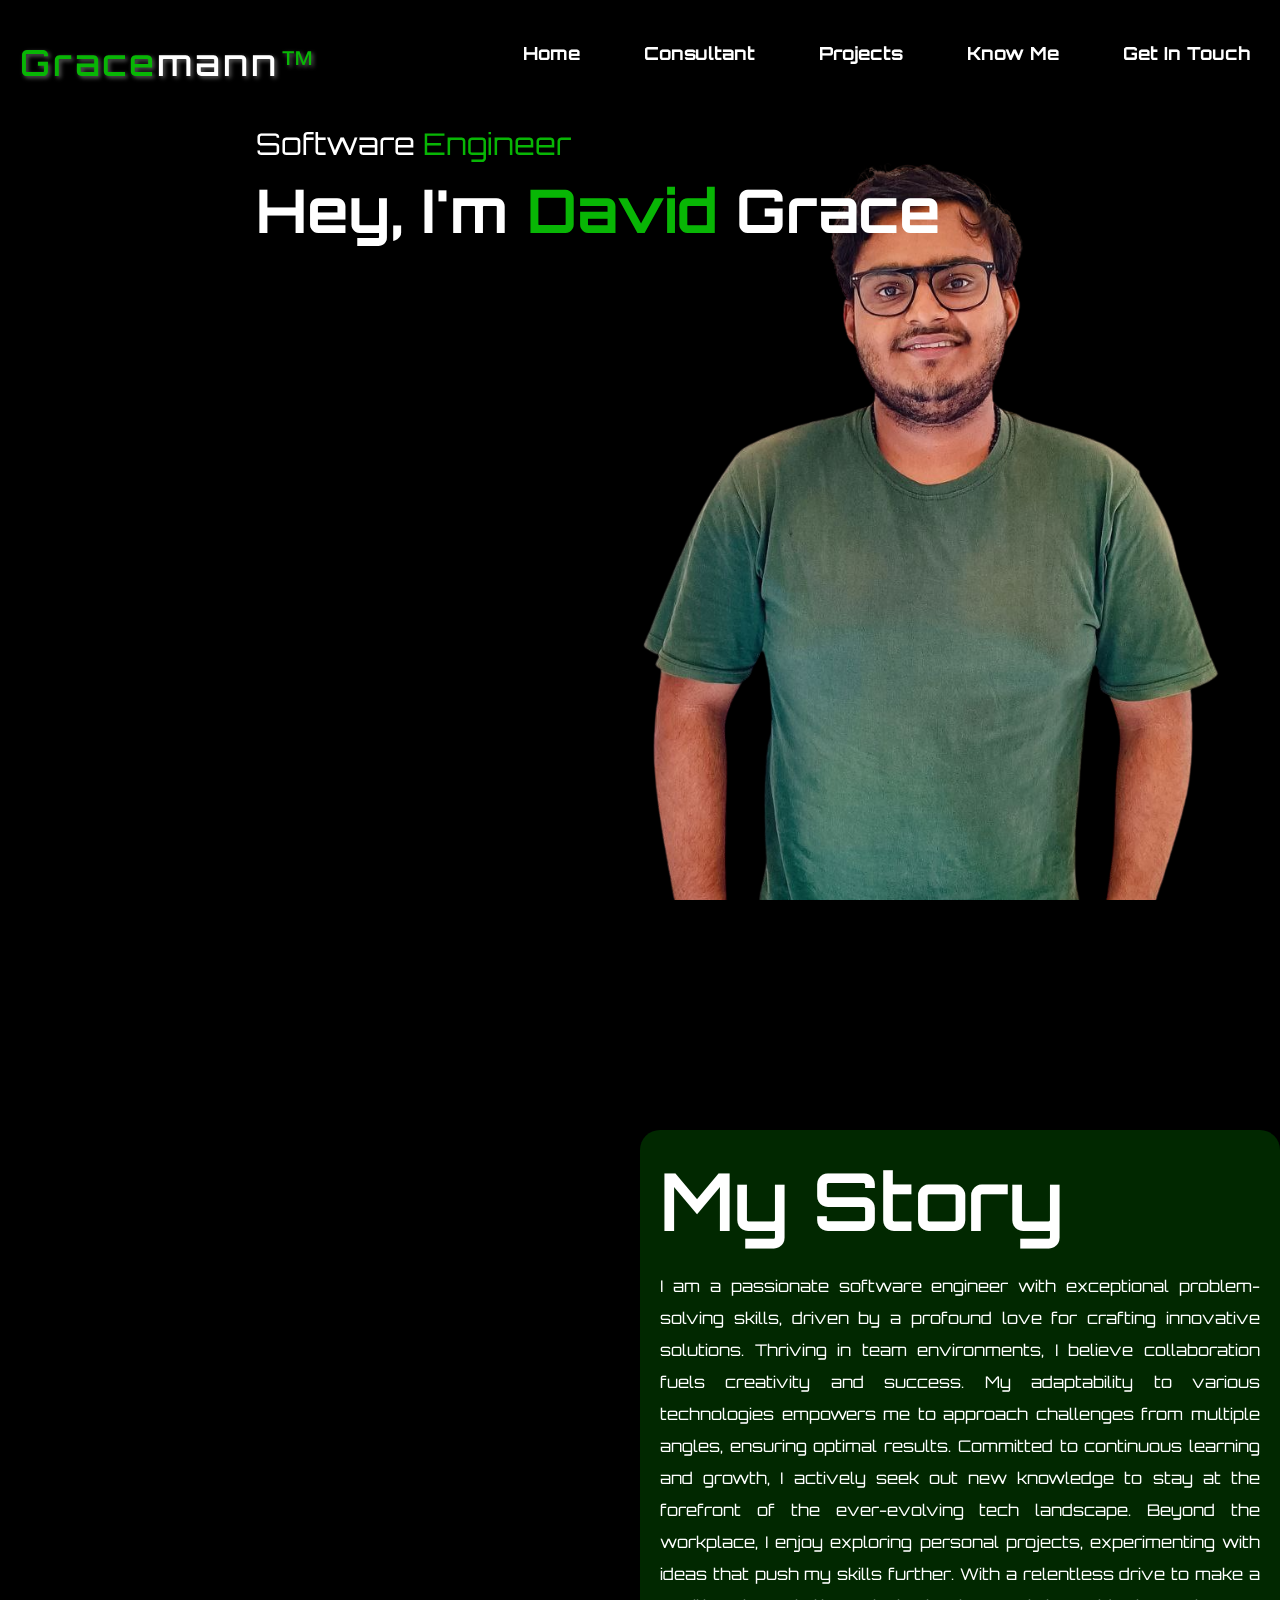
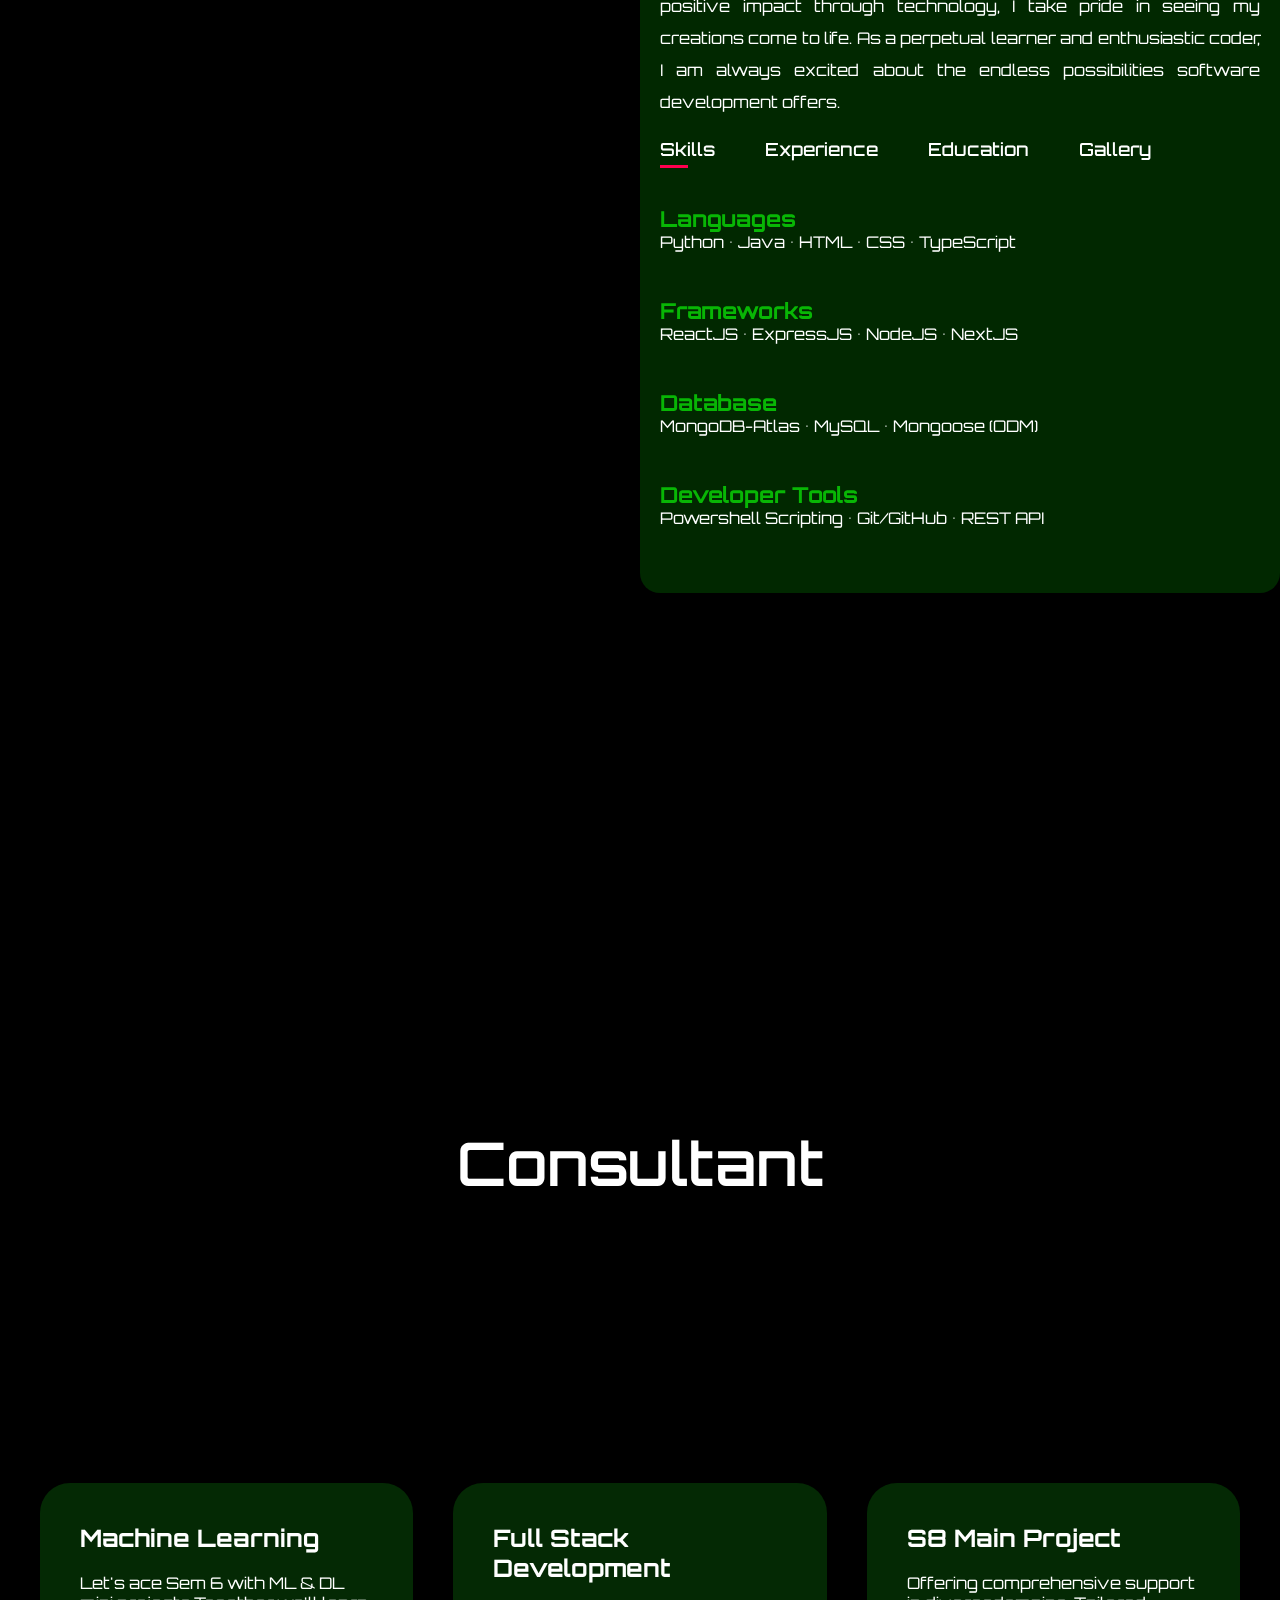
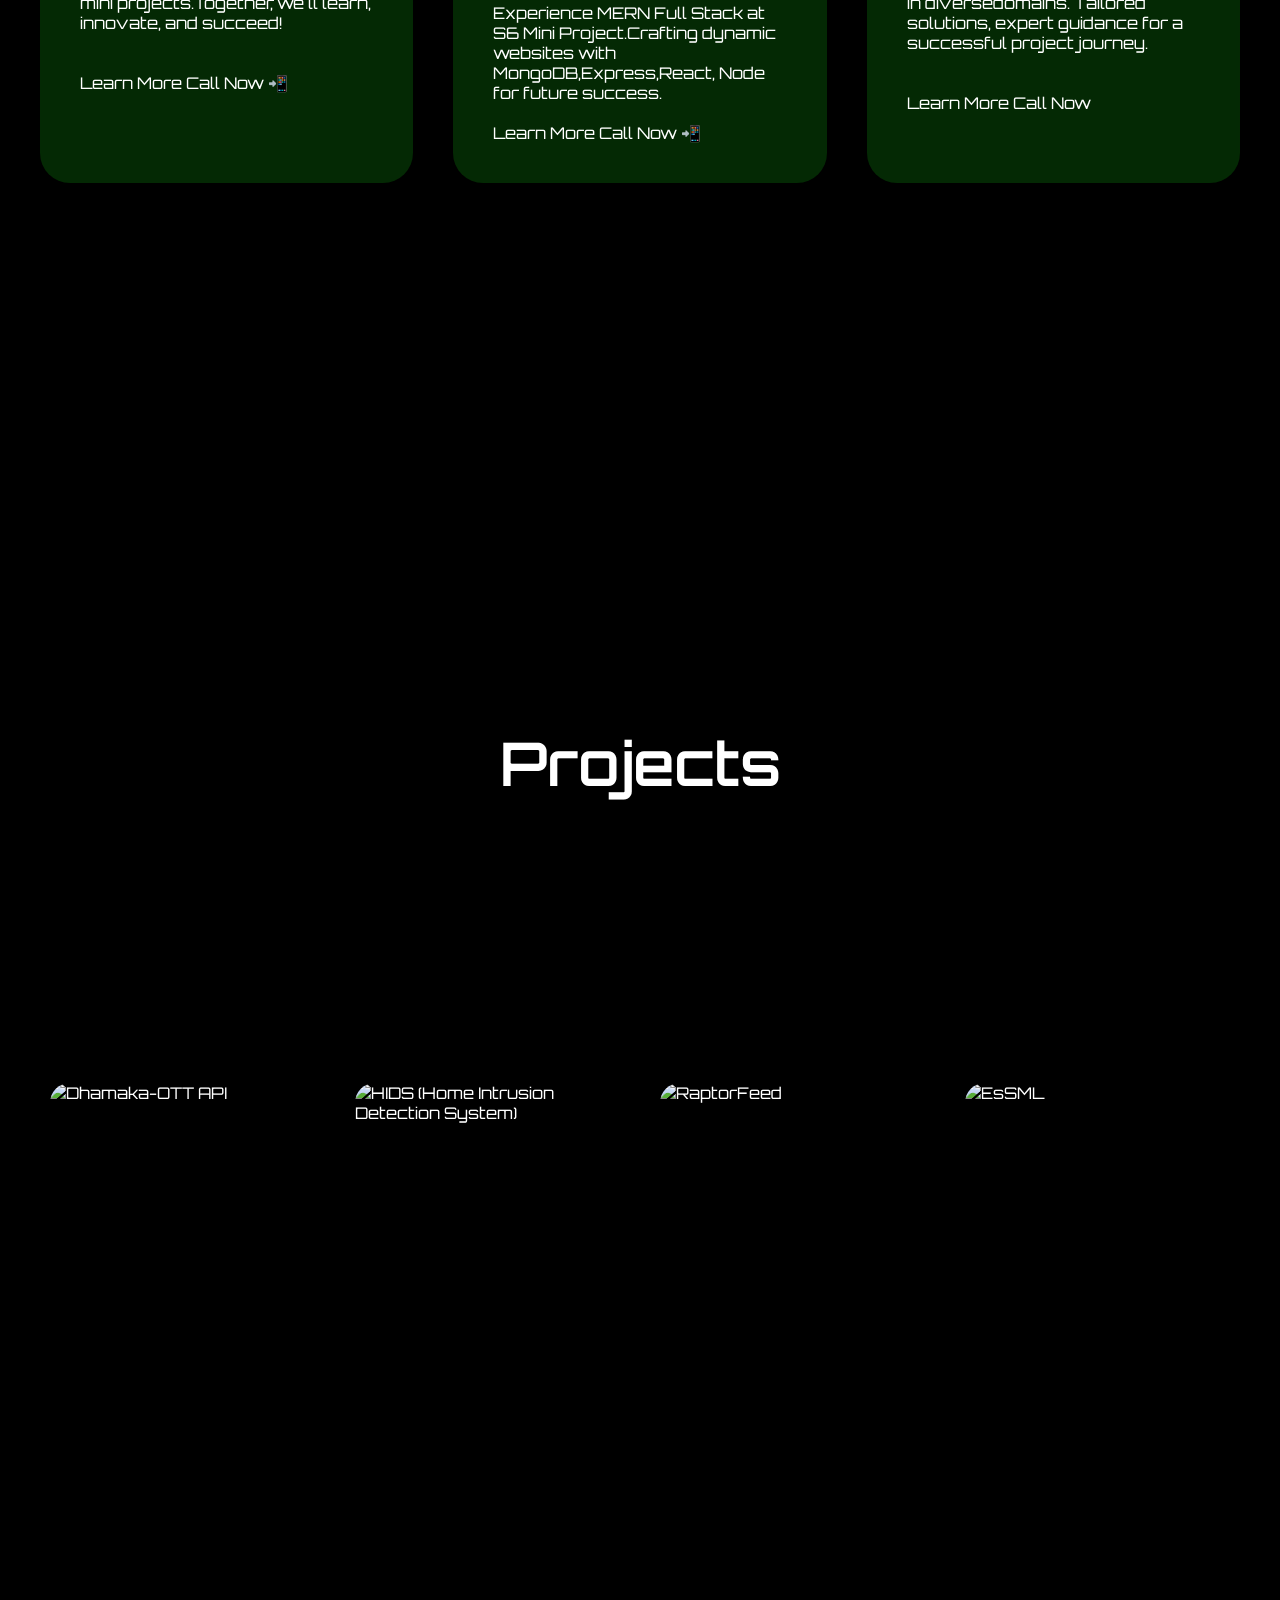
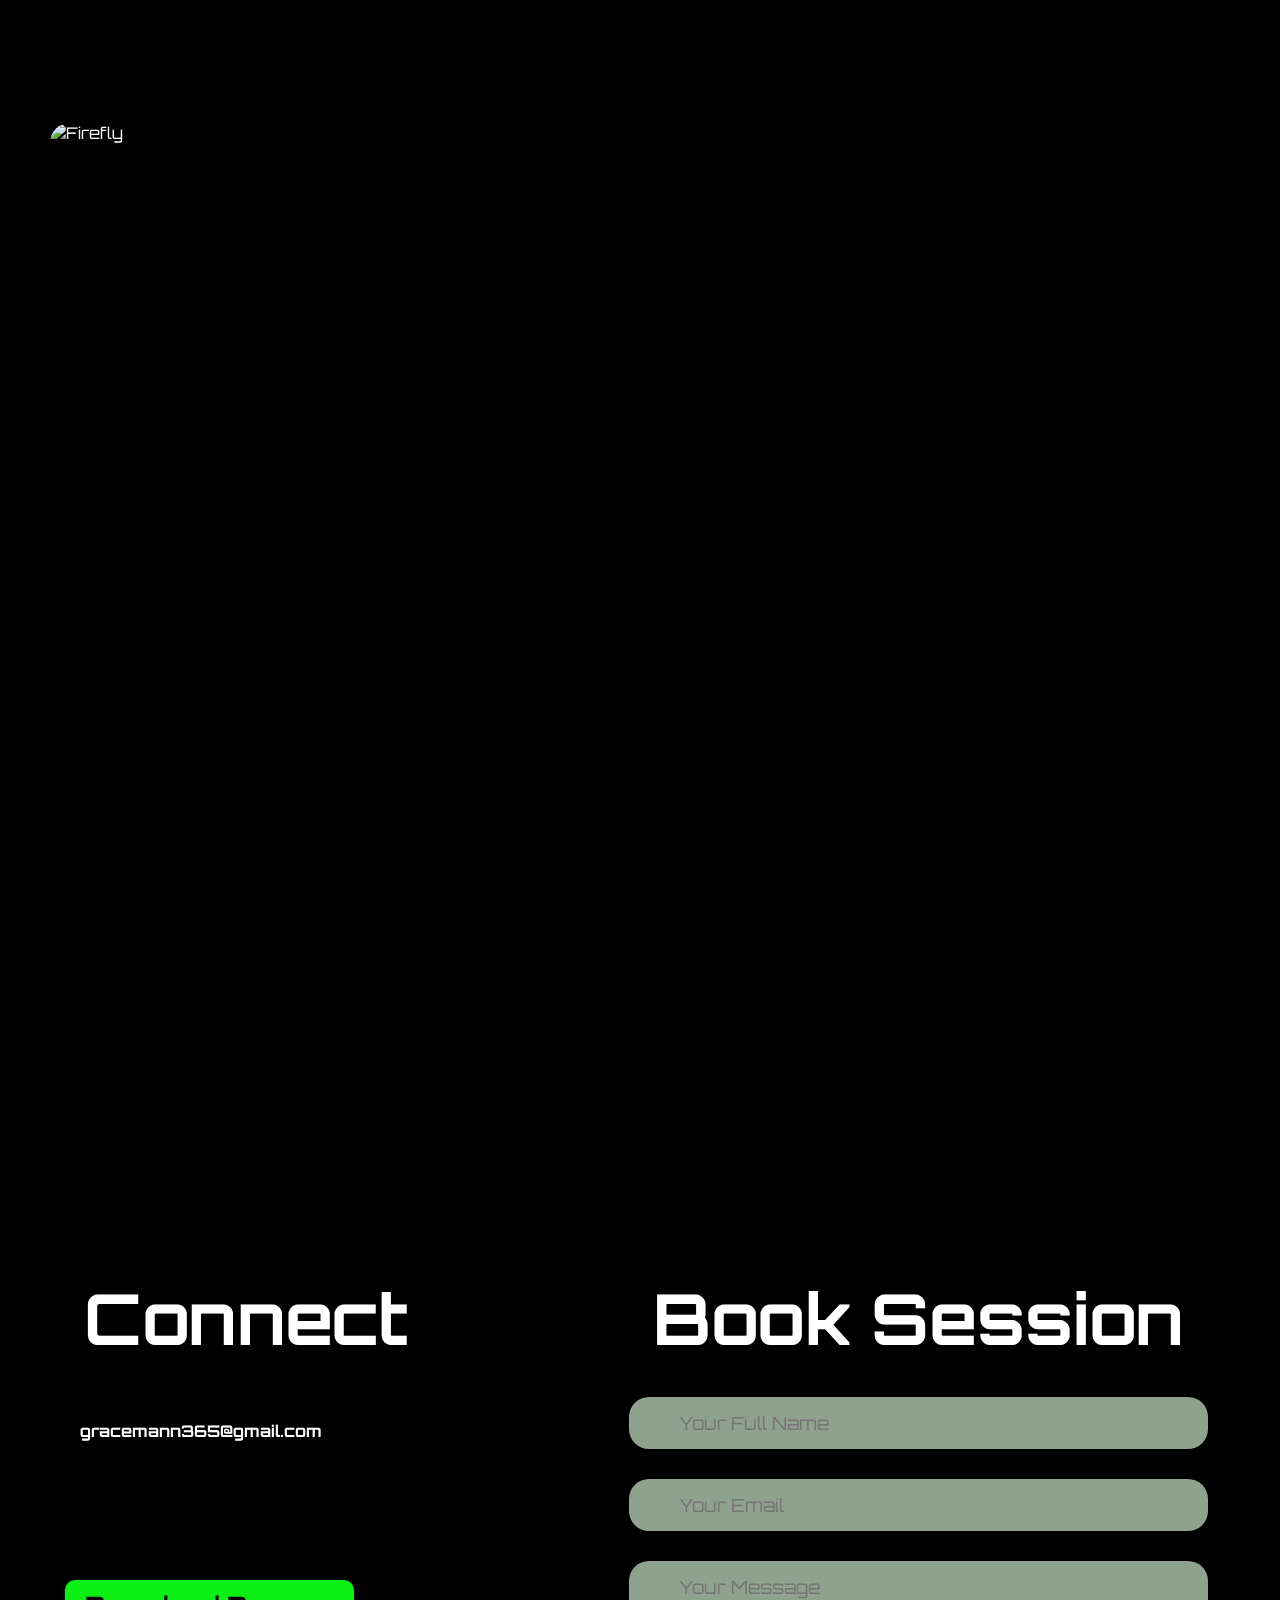
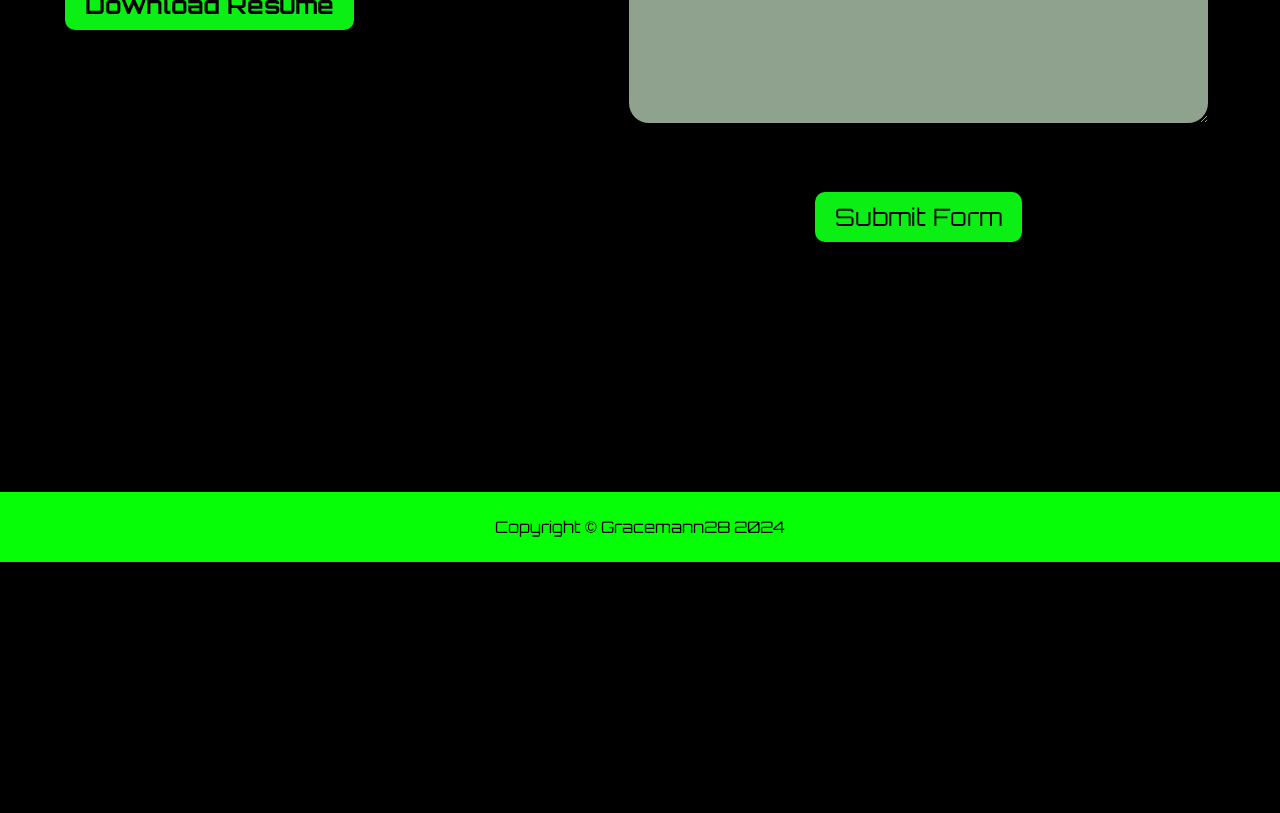
==== index.html @ 6d8e1932 "new commit yepe" ====
<!DOCTYPE html>
<html lang="en">
<head>
    <meta charset="UTF-8">
    <meta name="viewport" content="width=device-width, initial-scale=1.0">
    <title>David Grace</title>
    <link rel="stylesheet" href="style.css">
    <script src="https://kit.fontawesome.com/6f56a598a7.js" crossorigin="anonymous"></script>
    <link rel="preconnect" href="https://fonts.googleapis.com">
<link rel="preconnect" href="https://fonts.gstatic.com" crossorigin>
<link href="https://fonts.googleapis.com/css2?family=Orbitron:wght@400..900&display=swap" rel="stylesheet">
<link rel="preconnect" href="https://fonts.googleapis.com">
<link rel="preconnect" href="https://fonts.gstatic.com" crossorigin>
<link href="https://fonts.googleapis.com/css2?family=Bungee+Spice&display=swap" rel="stylesheet">
<script src="https://threejs.org/build/three.js"></script>


</head>
<body>
  
 <!--header-->   
 <audio id="bgmid" loop>
    <source src="icons/BGM.mp3">
  </audio>
  <script>
    window.addEventListener( 'click', () => { document.getElementById("bgmid").play(); });
  </script>
 <div class="video-background">
    <video autoplay muted loop id="background-video">
      <source src="icons/Stars.mp4" type="video/mp4">
      Your browser does not support the video tag.
    </video>
  </div>
  
    <div id="header">
        
    
          <div class="container">

        <nav>
            
            <h1 class="logo">Grace<span>mann</span>™</h1>

              <!--<img src="icons/Gracemann28.png" alt="logo-Gracemann" class="logo">-->
              <ul id="sidemenu">

                <li><a href="#">Home</a></li>
                <li><a href="#consultant">Consultant</a></li>
                <li><a href="#portfolio">Projects</a></li>
                <li><a href="#about">Know Me</a></li>
                <li><a href="#contacts">Get In Touch</a></li>
                <i class="fa-solid fa-xmark" onclick="closemenu()" style="color: #00f01c;"></i>

              </ul>
              <i class="fa-solid fa-bars" onclick="openmenu()" style="color: #00ff11;" id="sidemenu"></i>
       </nav>
       
        <div class="header-text">
        <p>Software <span>Engineer</span></p>
        <h1>Hey, I'm <span>David</span> Grace</h1>
        </div>
       




          </div>

     </div>
 

<br>
<br>
<a href="#" class="back-to-home-btn" ><i class="fa-solid fa-arrow-up" style="color: #00ff04;"></i></a>
 <!--about-->   
 <div id="about">
    <div class="container">
        <div class="row">
            <div class="about-col-1">
                <!--PUT SOMETHING INTRESTING HERE -->  
            </div>
            <div class="about-col-2">
                <h1 class="subtitle"><span>My</span> Story <span> <i class="fa-regular fa-comment-dots" style="color: #16c041;"></i></span></h1>
                <br>
                <p style="text-align: justify; max-width: 600px;line-height: 2.0; size: 30px;">
                    I am a passionate software engineer with exceptional problem-solving skills, driven by a profound love for crafting innovative solutions. Thriving in team environments, I believe collaboration fuels creativity and success. My adaptability to various technologies empowers me to approach challenges from multiple angles, ensuring optimal results.
                    Committed to continuous learning and growth, I actively seek out new knowledge to stay at the forefront of the ever-evolving tech landscape. Beyond the workplace, I enjoy exploring personal projects, experimenting with ideas that push my skills further.
                    With a relentless drive to make a positive impact through technology, I take pride in seeing my creations come to life. As a perpetual learner and enthusiastic coder, I am always excited about the endless possibilities software development offers.
                </p>
                <div class="tab-titles">
                    <p class="tab-links active-link" onclick="opentab('Skill-Set')">Skills</p>
                    <p class="tab-links " onclick="opentab('Work-Experience')">Experience</p>
                    <p class="tab-links " onclick="opentab('Education')">Education</p>
                    <p class="tab-links" onclick="opentab('Gallery')">Gallery</p>
                </div>
                <div class="tab-contents active-tab" id="Skill-Set">
                    <ul>
                        <li><span>Languages</span><br>Python  •  Java  •  HTML  •  CSS  •  TypeScript</li>
                        <li><span>Frameworks</span><br> ReactJS  •  ExpressJS  •  NodeJS  •  NextJS</li>
                        <li><span>Database</span><br>MongoDB-Atlas  •  MySQL  •  Mongoose (ODM)</li>
                        <li><span>Developer Tools</span><br>Powershell Scripting  •  Git/GitHub  •  REST API</li>
                        
                    </ul>
                </div>
                <div class="tab-contents" id="Work-Experience">
                    <ul>
                        <li><span>TECHNICAL <HEAD></HEAD> - ISTE [ ROBOTICS ]</span><br>As Tech Head, I lead tech initiatives, manage projects, and optimize systems for ISTE</li>
                        <li><span>PR HEAD - GECBH MUN SOCIETY</span><br>As PR Coordinator, I manage communications, promote events, and enhance the reputation of MUN-GECBH.</li>
                        <li><span>CA - INTERNATIONAL MUN</span><br>I promote International MUN, engage students, and foster participation in global diplomacy and leadership.</li>
                    </ul>
                </div>
                <div class="tab-contents" id="Education">
                    <ul>
                        <li><span>GEC Bartonhill Trivandrum</span><br>BTECH - Information Technology</li>
                    </ul>
                </div>
                <div class="tab-contents" id="Gallery">
                    <ul>
                        <li><a href="commerce.html" style="text-decoration: none; color: #0bff0f; font-weight: bold;">Click Me Sensei</a><br>See My Pictures</li>

                    </ul>
                </div>


            </div>
        </div>
    </div>
</div>



 <!--Consultant-->   

<div id="consultant">


    <div class="container">
        
        <div class="mini-container">
            <h1 class="subtitle">Consultant</h1>
          </div>
          
            <div class="consult-list">

                <div>
                    
                    <h2>Machine Learning  <i class="fa-solid fa-robot" style="color:#08b605;">  </i></h2>
                    <br> 
                    <p style="flex-basis: 30%; text-align: left;">Let's ace Sem 6 with ML & DL <br>mini projects.Together, we'll learn, innovate, and succeed!</p>
                    <p style="flex-basis: 30%; text-align: left;"></p>
                    <br>
                    <a href="#contacts">Learn More Call Now 📲 </a>
                </div>

                <div>
                    <h2>Full Stack Development <i class="fa-solid fa-code" style="color: #08b605;"></i></h2>
                    <br> 
                        <p style="flex-basis: 30%; text-align:  left;">Experience MERN Full Stack at S6 Mini Project.Crafting dynamic websites with MongoDB,Express,React, Node for future success.</p>
                        <p style="flex-basis: 30%; text-align: left;"></p>
    
                        <a href="#contacts">Learn More Call Now 📲 </a>
                </div>

                <div>
                    <h2>S8 Main Project <i class="fa-solid fa-user-tie" style="color: #08b605;"></i></h2>
                    <br> 
                        <p style="flex-basis: 30%; text-align: left;">Offering comprehensive support in diversedomains. Tailored solutions, expert guidance for a successful project journey.</p>
                        <br>
                      
                        <a href="#contacts">Learn More Call Now   </a>  <i class="fa fa-volume-control-phone" aria-hidden="true"></i>
                </div>


            </div>


     </div>

</div>

<!--Portfolio-->  

 <div id="portfolio">

      <div class="container">
         
         <div class="mini-container">
            <h1 class="subtitle"> Projects </h1>
         </div>
         <div class="work-list">
            <div class="work">
                <img alt="Dhamaka-OTT API" src="https://images.unsplash.com/photo-1616530940355-351fabd9524b?q=80&w=1935&auto=format&fit=crop&ixlib=rb-4.0.3&ixid=M3wxMjA3fDB8MHxwaG90by1wYWdlfHx8fGVufDB8fHx8fA%3D%3D">
                <div class="layer" style="background: linear-gradient(rgba(0, 0, 0, 0.6), #ff004f);">
                    <h3>Dhamaka-OTT API</h3>
                    <p>Built with Node.js, Express.js, TypeScript, MongoDB Atlas, Jest, and PowerShell. Enables seamless management of OTT movies via a backend RESTful API with robust testing and automation. Empowers administrators with secure access controls and role-based permissions for data management.</p>
                    <a href="https://github.com/gracemann365/Dhamaka-OTT-API"><i class="fa-solid fa-up-right-from-square" style="color: #ff0505;"></i></a>
                </div>
            </div>
        
            <div class="work" >
                <img alt="HIDS (Home Intrusion Detection System)" src="https://images.pexels.com/photos/12905953/pexels-photo-12905953.jpeg?auto=compress&cs=tinysrgb&w=1260&h=750&dpr=1">
                <div class="layer" style="background: linear-gradient(rgba(0, 0, 0, 0.6), #ff004f);">
                    <h3>HIDS (Home Intrusion Detection System)</h3>
                    <p>Built with Python, OpenCV, Flask, HTML, CSS, JS, YOLOv8, SMTP. Empowers with computer vision monitoring, humanoid detection, alarm trigger, and SMTP alerts for home security.</p>
                    <a href="https://github.com/gracemann365/HIDS-vBleedingEdge"><i class="fa-solid fa-up-right-from-square" style="color: #ff0505;"></i></a>
                </div>
            </div>
        
            <div class="work">
                <img alt="RaptorFeed" src="https://images.unsplash.com/photo-1584359983106-ef9366f27454?ixlib=rb-4.0.3&ixid=M3wxMjA3fDB8MHxwaG90by1wYWdlfHx8fGVufDB8fHx8fA%3D%3D&auto=format&fit=crop&w=364&q=80">
                <div class="layer" style="background: linear-gradient(rgba(0, 0, 0, 0.6), #ff004f);">
                    <h3>RaptorFeed</h3>
                    <p>Developed with HTML, CSS, JavaScript, REST API, JSON. Implemented Grid View Layout, Swipe-Down Interaction, Full News on Click.</p>
                    <a href="https://gracemann365.github.io/RaptorFeed/"><i class="fa-solid fa-up-right-from-square" style="color: #ff0505;"></i></a>
                </div>
            </div>
        
            <div class="work">
                <img alt="EsSML" src="https://images.pexels.com/photos/17399467/pexels-photo-17399467/free-photo-of-crying-woman-in-black-and-white.jpeg?auto=compress&cs=tinysrgb&w=1260&h=750&dpr=1">
                <div class="layer" style="background: linear-gradient(rgba(0, 0, 0, 0.6), #3f05eec5);">
                    <h3>EsSML </h3>
                    <p> EsSML (Emotionaly Sentient System using ML) leverages ML , OpenCV to detect emotions, displaying them on a Flask web app with auto-routed mood-based YouTube playlists for immersive experiences.</p>
                    <a href="https://github.com/gracemann365/EsSML"><i class="fa-solid fa-up-right-from-square" style="color: #ff0505;"></i></a>
                </div>
            </div>
        
            <div class="work">
                <img alt="Firefly" src="https://images.unsplash.com/photo-1629907718976-9c91ca3b76b3?q=80&w=1888&auto=format&fit=crop&ixlib=rb-4.0.3&ixid=M3wxMjA3fDB8MHxwaG90by1wYWdlfHx8fGVufDB8fHx8fA%3D%3D">
                <div class="layer" style="background: linear-gradient(rgba(0, 0, 0, 0.6), #3f05eec5);">
                    <h3>Firefly</h3>
                    <p>Developed using React, Next JS, JavaScript, MongoDB. Implemented unique CSS layouts, rapid authentication. Managed real-time events, application architecture, deployment.</p>
                    <a href="come.html"><i class="fa-solid fa-up-right-from-square" style="color: #ff0505;"></i></a>
                </div>
            </div>
        </div>
        
        
        
         </div>


      </div>

 </div>


<!--Get in Touch-->  

<div id="contacts">


        <div class="container">

            <div class="row">

                <div class="contact-left" style="font-weight: bold;">
                    <h1 class="title" style="font-weight: bold; text-align: center;">Connect</h1>

                    <p ><i class="fa-solid fa-envelope" style="color: #19f550;"></i><a href="mailto:gracemann365@gmail.com" style="text-decoration: none; color: inherit;">gracemann365@gmail.com</a></p>
                     <div class="socials" >
                        <a href="https://www.linkedin.com/in/david-grace/"><i class="fa-brands fa-linkedin" ></i></a>
                        <a href="https://github.com/Gracemann365"><i class="fa-brands fa-github" ></i></a>
                        <a href="https://leetcode.com/Gracemann365/"><i class="fa-solid fa-code" ></i></a>
                        <a href="https://codeforces.com/profile/gracemann111"><i class="fa-solid fa-bug"></i></a>
                    
                     </div>
                     <a href="https://drive.google.com/file/d/16Byq8E8komaLFG1eKzQMepLZrF-Cye2C/view?usp=sharing" class="btn" download>Download Resume</a>

                  
                </div>
                <div class="contact-right" style="font-weight: bold; text-align: center;">
                    <h1 class="title" style="font-weight: bold" >Book Session</h1>
                    <form  action="https://formspree.io/f/xwkgbbwa" method="POST">
                       
                        <!-- Input fields from the first form -->
                        <input type="text" name="name" placeholder="Your Full Name" required>
                        <input type="email" name="email" placeholder="Your Email" required>
                        <textarea name="message" rows="6" placeholder="Your Message" required></textarea><br>
                        
                        <!-- Submit button -->
                        <button type="submit" class="btn" >Submit Form</button>
                    </form>
                </div>
                

            </div>

        </div>

        <div class="copyright">
            <p>Copyright © Gracemann28 2024</p>
        </div>
</div>


<script>
    function opentab(tabName) {
        // Assuming tabName is lowercase and matches the page name
        window.location.href = tabName + '.html';
    }
    </script>


 




<script>

    var tablinks = document.getElementsByClassName("tab-links");
    var tabcontents=document.getElementsByClassName("tab-contents");

    function opentab(tabname){
        //we are basically clearing out the previous selected details and higlight
        for(tablink of tablinks){

            tablink.classList.remove("active-link");

        }
        for(tabcontent of tabcontents){

            tabcontent.classList.remove("active-tab");

        }
        //now the clicked target is displayed
        event.currentTarget.classList.add("active-link");
        document.getElementById(tabname).classList.add("active-tab");
    }
</script>

<script>

    var sidemeu = document.getElementById("sidemenu");
   

    function openmenu(){
        sidemeu.style.right = "0";
    }

    function closemenu(){
        sidemeu.style.right = "-200px";
    }


</script>

<script>
    document.querySelector('.back-to-home-btn').addEventListener('click', function(event) {
        event.preventDefault(); // Prevent default link behavior
        window.scrollTo({ top: 0, behavior: 'smooth' }); // Smoothly scroll to the top
    });
    </script>

    
</body>
</html>
---- style.css ----
/* Default font for all elements */
* {
  margin: 0;
  padding: 0;
  font-family: "Orbitron", sans-serif;
  box-sizing: border-box;
}

/* Orbitron font with unique class */
.orbitron-uniqueClass {
  font-family: "Orbitron", sans-serif;
  font-optical-sizing: auto;
  font-weight: 500;
  font-style: normal;
}

.video-background {
  position: fixed;
  top: 0;
  left: 0;
  width: 100%;
  height: 100%;
  overflow: hidden;
  z-index: -1;
}

.video-background video {
  min-width: 100%;
  min-height: 100%;
}

body {
  color: #ffffff;
  background: #000000;
}

#header {
  width: 100%;
  height: 100vh;
  background-image: url("icons/bgp2.png");
  background-size: contain;
  background-repeat: no-repeat;
  background-position: right bottom -160px; /* Adjust as needed */
  border-radius: 20px; /* Add rounded corners */
  overflow: hidden; /* Hide overflow content to maintain rounded corners */
}

.container {
  padding: 10px 10;
}

nav {
  display: flex;
  align-items: center;
  justify-content: space-between;
  flex-wrap: wrap;
  box-shadow: 0 4px 6px rgba(0, 0, 0, 0.342); /* Adjust the values as needed */
}

.logo {
  font-size: 36px;
  font-weight: 500;
  color: #08b605;
  letter-spacing: 3px;
  width: 200px;
  padding-top: 40px;
  padding-bottom: 40px;
  padding-left: 20px;
  text-shadow: 2px 2px 4px rgba(255, 255, 255, 0.367); /* Adjust the values as needed */
}

.logo span {
  color: #fff;
}

nav ul li {
  display: inline-block;
  list-style: none;
  margin: 0 30px;
  padding-bottom: 20px;
  font-family: "Orbitron", sans-serif; /* Apply Orbitron font to navigation items */
  font-weight: bold; /* Increase font thickness */
}

nav ul li a {
  color: #ffffff;
  text-decoration: none;
  font-size: 18px;
  position: relative;
}

nav ul li a::after {
  content: '';
  width: 0;
  height: 3px;
  background: #ff004f;
  position: absolute;
  left: 0;
  bottom: -6px;
  transition: 0.5s;
}

nav ul li a:hover::after {
  width: 100%;
}

.header-text {
  padding-left: 20%;
  font-size: 30px;
}

.header-text h1 {
  font-size: 60px;
  margin-top: 10px;
}

.header-text span {
  color: #08b605;
}

/**Get To Know me **/
#about {
  margin-top: 50px;
  padding: 140px 0;
  color: #ffffff;
}

.about span {
  color: #08b605;
}

.row {
  display: flex;
  justify-content: space-between;
  flex-wrap: wrap;
}

.about-col-1 {
  position: relative; /* Add relative positioning to contain absolutely positioned elements */
  
}

.about-col-2 {
  flex-basis: 50%;
  background-color: #012800; /* Set the background color */
  padding: 20px; /* Add some padding for spacing */
  border-radius: 20px; /* Add border radius for rounded corners */
  transition: background-color 0.5s, box-shadow 0.5s; /* Add transition effect */
 
}

.about-col-2:hover {
  background-color: rgba(0, 0, 0, 0.732); /* Change background color on hover */
  cursor: pointer; /* Change cursor to pointer on hover */
  box-shadow: 0px 10px 15px rgb(253, 252, 252); /* Add a slight lifting effect on hover */
}

.subtitle {
  font-size: 80px;
  font-weight: 600;
}

.tab-titles {
  display: flex;
  margin: 20px 0 40px;
}

.tab-links {
  margin-right: 50px;
  font-size: 18px;
  font-weight: 500;
  cursor: pointer;
  position: relative;
}

.tab-links::after {
  content: '';
  width: 0;
  height: 3px;
  background: #ff004f;
  position: absolute;
  left: 0;
  bottom: -8px;
  transition: 0.5s;
}

.tab-links.active-link::after {
  width: 50%;
}

.tab-contents ul li {
  list-style: none;
  margin: 45px 0;
}

.tab-contents ul li span {
  color: #08b605;
  font-weight: 710;
  font-size: 22px;
}

.tab-contents {
  display: none;
}

.tab-contents.active-tab {
  display: block;
}

/**Consultant**/
#consultant {
  padding: 160px 40px;
}

.mini-container {
  display: flex;
  justify-content: center;
  align-items: center;
  height: 30vh; /* This is optional and ensures the content is vertically centered on the viewport */
}

.mini-container h1 {
  font-size: 60px;
  font-weight: 100;
}

.consult-list {
  display: grid;
  grid-template-columns: repeat(auto-fit, minmax(250px, 1fr));
  grid-gap: 40px;
  margin-top: 50px;
}

.consult-list div {
  background: #042904;
  padding: 40px;
  font-weight: 300;
  transition: background 0.5s, transform 0.5s;
  border-radius: 30px;
}

.consult-list div a {
  text-decoration: none;
  color: #fff;
  margin-top: 20px;
  display: inline-block;
}

.consult-list div:hover {
  background-color: rgba(0, 0, 0, 0.821); /* Change background color on hover */
  cursor: pointer; /* Change cursor to pointer on hover */
  box-shadow: 0px 10px 15px rgb(253, 252, 252); /* Add a slight lifting effect on hover */
  transform: translateY(-10px);
}

/**Portfolio**/
#portfolio {
  padding: 50px 50px;
  margin-top: 100px;
}

.mini-container {
  display: flex;
  justify-content: center;
  align-items: center;
  height: 60vh; /* This is optional and ensures the content is vertically centered on the viewport */
}

.mini-container h1 {
  font-size: 60px;
  font-weight: 600;
}

.work-list {
  display: grid;
  grid-template-columns: repeat(auto-fit, minmax(250px, 1fr));
  grid-gap: 40px;
  margin-top: 50px;
}

.work {
  border-radius: 20px;
  position: relative;
  overflow: hidden;
  height: 600px; /* Adjust the height as needed */
}

.work img {
  width: 100%;
  height: 100%;
  border-radius: 10px;
  display: block;
  transition: transform 0.8s;
}

.layer {
  width: 100%;
  height: 0;
  /*background: linear-gradient(rgba(0, 0, 0, 0.6), #ff004f);- i have inline overrided for individual hover color ;)*/ 
  border-radius: 10px;
  position: absolute;
  left: 0;
  bottom: 0;
  overflow: hidden;
  display: flex;
  align-items: center;
  justify-content: center;
  flex-direction: column;
  padding: 0 40px;
  text-align: center;
  font-size: 15px;
  transition: height 0.8s;
}

.layer h3 {
  font-size: 25px;
  font-weight: 500;
  margin-bottom: 20px;
}

.layer a {
  margin-top: 20px;
  color: #ff004f;
  text-decoration: none;
  font-size: 18px;
  line-height: 60px;
  width: 60px;
  background: #fff;
  height: 60px;
  border-radius: 50%;
  text-align: center;
}

.work:hover img {
  transform: scale(1.2);
}

.work:hover .layer {
  height: 100%;
}

/**Contacts**/
#contacts {
  margin-top: 251px;
  margin-bottom: 251px;
}

.contact-left {
  padding-left: 45px;
  margin-top: 250px;
  flex-basis: 35%;
}

.title {
  font-weight: 400;
  font-size: 70px;
  padding-bottom: 20px;
}

.contact-right {
  padding-left: 45px;
  margin-top: 250px;
  flex-basis: 60%;
}

.contact-left p {
  margin-top: 30px;
}

.contact-left p i {
  color: #08b605;
  margin-right: 15px;
  font-size: 25px;
  padding-left: 20px;
}

.socials {
  margin-top: 50px;
  padding-left: 20px;
}

.socials i {
  padding-right: 70px;
  font-size: 30px;
}

.socials a {
  text-decoration: none;
  color: #08b605;
  display: inline-block;
  transition: transform 0.5s;
}

.socials a:hover {
  color: #ff004f;
  transform: translateY(-12px);
}

/* Button Styles */
.btn {
  margin: 50px 20px;
  padding: 10px 20px;
  border: none;
  background-color: #0cef14; /* Green color */
  color: #000000; /* White text color */
  font-size: 24px;
  border-radius: 10px;
  cursor: pointer;
  transition: background-color 0.3s ease;
  text-decoration: none; /* Removes underline for links */
  display: inline-block;
}

.btn:hover {
  background-color: #d0f637; /* Darker green on hover */
}

.contanct-right form {
  width: 80%;
}

form input,
form textarea {
  width: 80%;
  border: 0;
  outline: none;
  background: #dffddca3;
  padding: 15px 50px;
  margin: 15px;
  color: #000000;
  font-size: 18px;
  border-radius: 20px;
}

.copyright {
  width: 100%;
  text-align: center;
  padding: 25px 0;
  background: rgb(6, 255, 6);
  margin-top: 200px;
  color: #000000;
}

/* Button Styles */
.back-to-home-btn {
  position: fixed;
  bottom: 20px;
  right: 40px;
  padding: 10px 20px;
  border: none;
  background-color: #000000b3;
  color: #ffffff;
  font-size: 16px;
  border-radius: 5px;
  cursor: pointer;
  text-decoration: none;
  z-index: 9999; /* Ensures the button appears on top of other elements */
  transition: background-color 0.3s ease;
}

.back-to-home-btn:hover {
  background-color: #000000b3;
}

.back-to-home-btn i {
  width: 100%;
}


/**responsive for small screens**/
nav .fa-solid{
  display : none;
}
@media only screen and (max-width: 600px) {
  #header{
      background-image:url(icons/bgp2.png);

  }

  .header-text{
      margin-top:15%;
      font-size:15px;
  }

  .header-text h1{
      font-size:25px;
      padding-right: 30px;
  }

  nav .fa-solid{
      display : block;
      font-size:25px;
    }

  nav ul{
      background-image: linear-gradient(135deg, rgba(6, 79, 4, 0.336), rgba(1, 71, 15, 0.9)); /* Greenish gradient */
      backdrop-filter: blur(10px); /* Add a blur effect to create a glass-like appearance */
      -webkit-backdrop-filter: blur(10px); /* For Safari support */
      border-radius: 10px; 
      position:fixed;
      top:0;
      right:-200px;
      width:200px;
      height:100vh;
      padding-top:50px;
      z-index:2;
      transition:right 0.5s;
  }

  nav ul li{
      display:block;
      margin:15px; /* Reduced margin */
  }

  nav ul .fa-solid{
      position:absolute;
      top:25px;
      left:25px;
      cursor:pointer;
  }

  nav .fa-solid.fa-bars{
      margin-right: 30px;
  }

  #about .subtitle{
      font-size: 30px; /* Reduced font size */
  }

  #about .about-col-2 {
      margin-left: 10px; /* Reduced margin */
      margin-right: 10px; /* Reduced margin */
  }

  #about .about-col-1, .about-col-2{
      flex-basis:100%
  }

  #about .about-col-1{
      margin-bottom:10px; /* Reduced margin */
  }

  #about .about-col-2 p{
      font-size: 12px;
  }

  #about .about-col-2 .tab-titles .tab-links{
      font-size: 11px;
      font-weight: 600;
      color:#00ff22;
  }

  #about .about-col-2 .tab-contents li{
      font-size: 80%;
  }

  #about .about-col-2 .tab-contents span{
      font-size:120%;
  }

  .contact-left, .contact-right{
      flex-basis: 100%;
  }

  #contacts .title{
      font-size:60px; /* Reduced font size */
  }

  #contacts .contact-left .socials i{
    flex: 0 0 auto; 
    margin-bottom: 30px;
    margin-top: 30px;
  }

  #contacts .contact-left form{
      margin-top: none; /* Removed margin-top */
  }
  #portfolio {
    margin-top: -200px; /* Adjusted margin-top */
   
}
#contacts {
  margin-top: -150px; /* Adjusted margin-top */
 
}
#consultant{

  margin-top: -250px; /* Adjusted margin-top */
}
}




  
/**original responsive for small screens
nav .fa-solid{
  display : none;
}
@media only screen and (max-width: 600px) {
  #header{
      background-image:url(icons/bgp2.png);

  }

  .header-text{

      margin-top:15%;
      font-size:15px;
  }


  .header-text h1{
      font-size:25px;
      padding-right: 30px;
  }

  nav .fa-solid{
      display : block;
      font-size:25px;
    }

    nav ul{
      background-image: linear-gradient(135deg, rgba(0, 253, 51, 0.5), rgba(0, 253, 51, 0.9)); 
  backdrop-filter: blur(10px); 
  -webkit-backdrop-filter: blur(10px); 
     border-radius: 10px; 
     position:fixed;
      top:0;
      right:-200px;
      width:200px;
      height:100vh;
      padding-top:50px;
      z-index:2;

      transition:right 0.5s;



    }

    nav ul li{
              display:block;
              margin:25px;


    }

  
    nav ul .fa-solid{
      position:absolute;
      top:25px;
      left:25px;
      cursor:pointer;

    }

    nav .fa-solid.fa-bars{
      margin-right: 30px;
    }


    #about .subtitle{
      font-size: 40px;
     
    }

    #about .about-col-2 {
      margin-left: 20px;
      margin-right: 20px;
      
    }

    #about .about-col-1, .about-col-2{
      flex-basis:100%
    }

    #about .about-col-1{
      margin-bottom:20px;
    }

    #about .about-col-2 p{
      font-size: 12px;
    }

    #about .about-col-2 .tab-titles .tab-links{
      font-size: 11px;
      font-weight: 600;
      color:#00ff22;
    }

    #about .about-col-2 .tab-contents li{
      font-size: 80%;
    }

    #about .about-col-2 .tab-contents span{
      font-size:120%;
    }

    .contact-left,.contact-right{
          flex-basis: 100%;
    }
    #contacts .title{

      font-size:50px;

    }

    #contacts .contact-left .socials i{
              padding-right: 60px;

    }

    #contacts .contact-left form{
      margin-top: none;
    }
}
**/
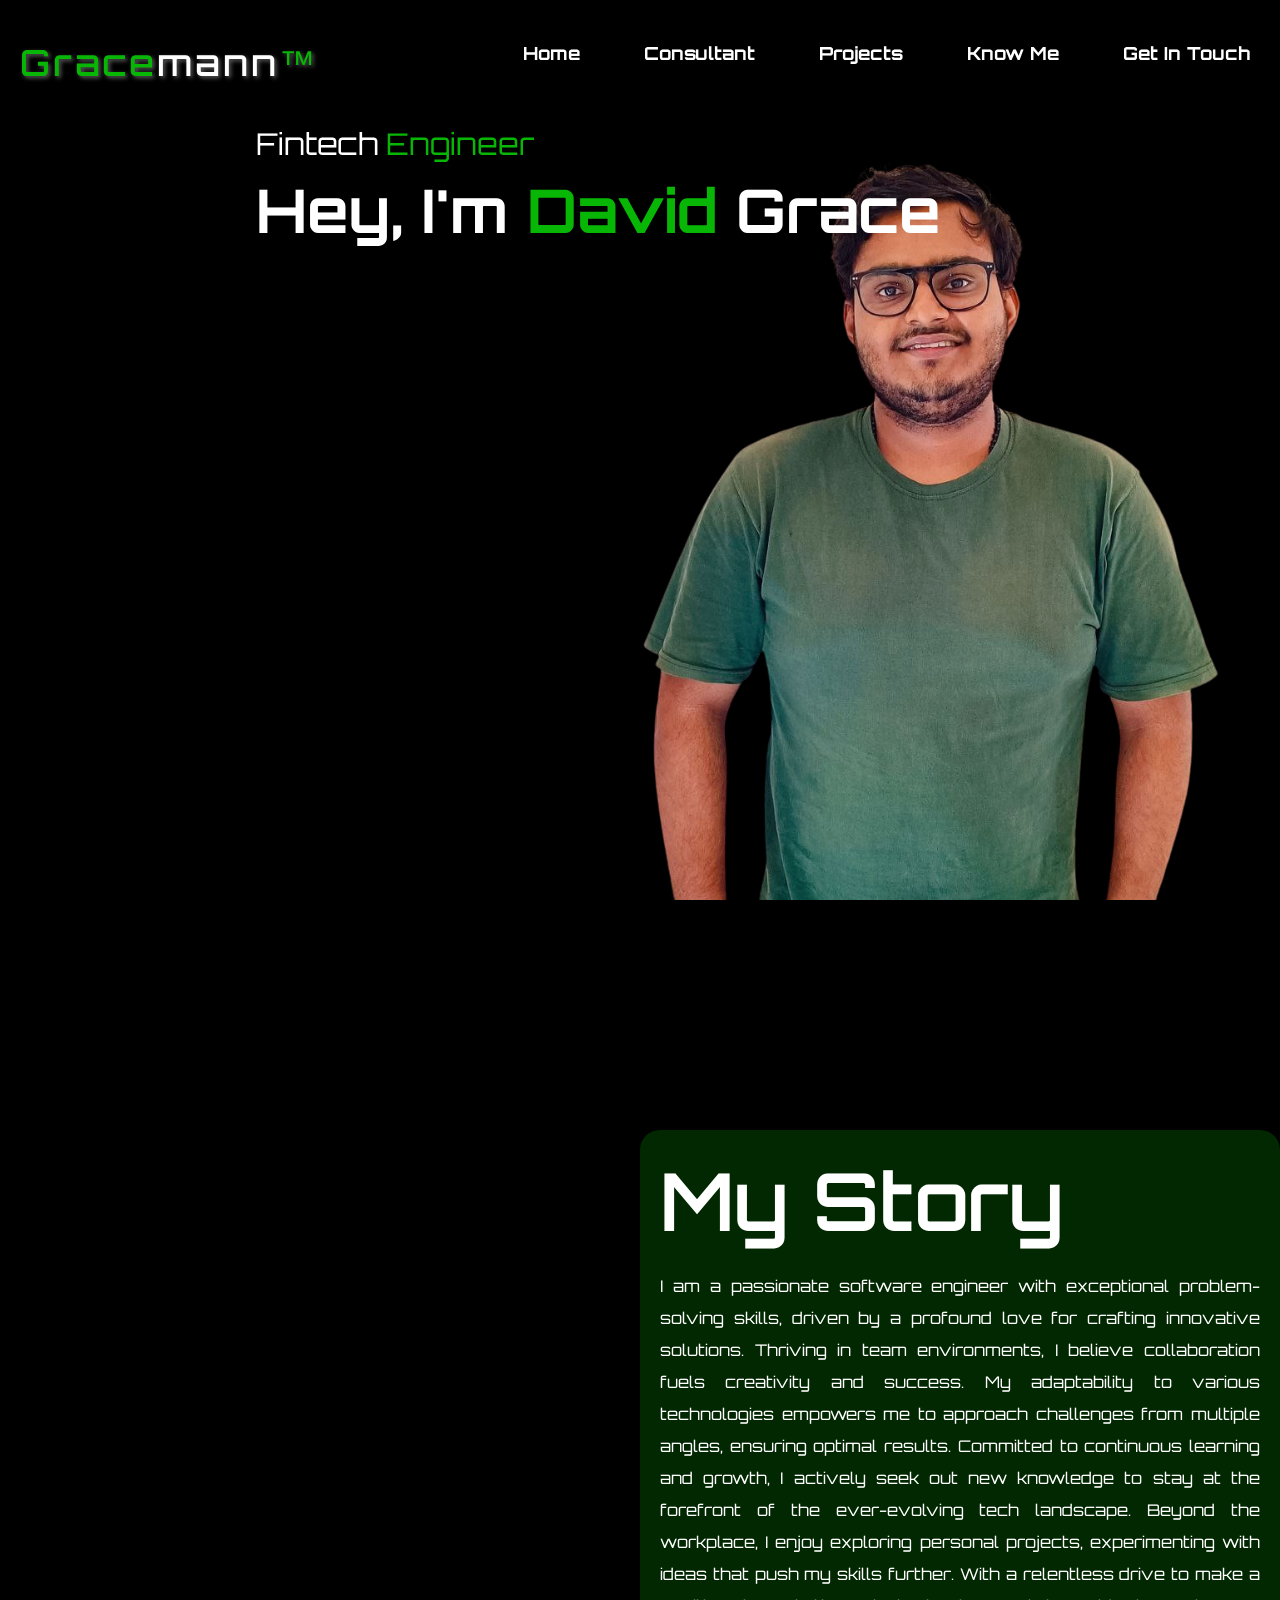
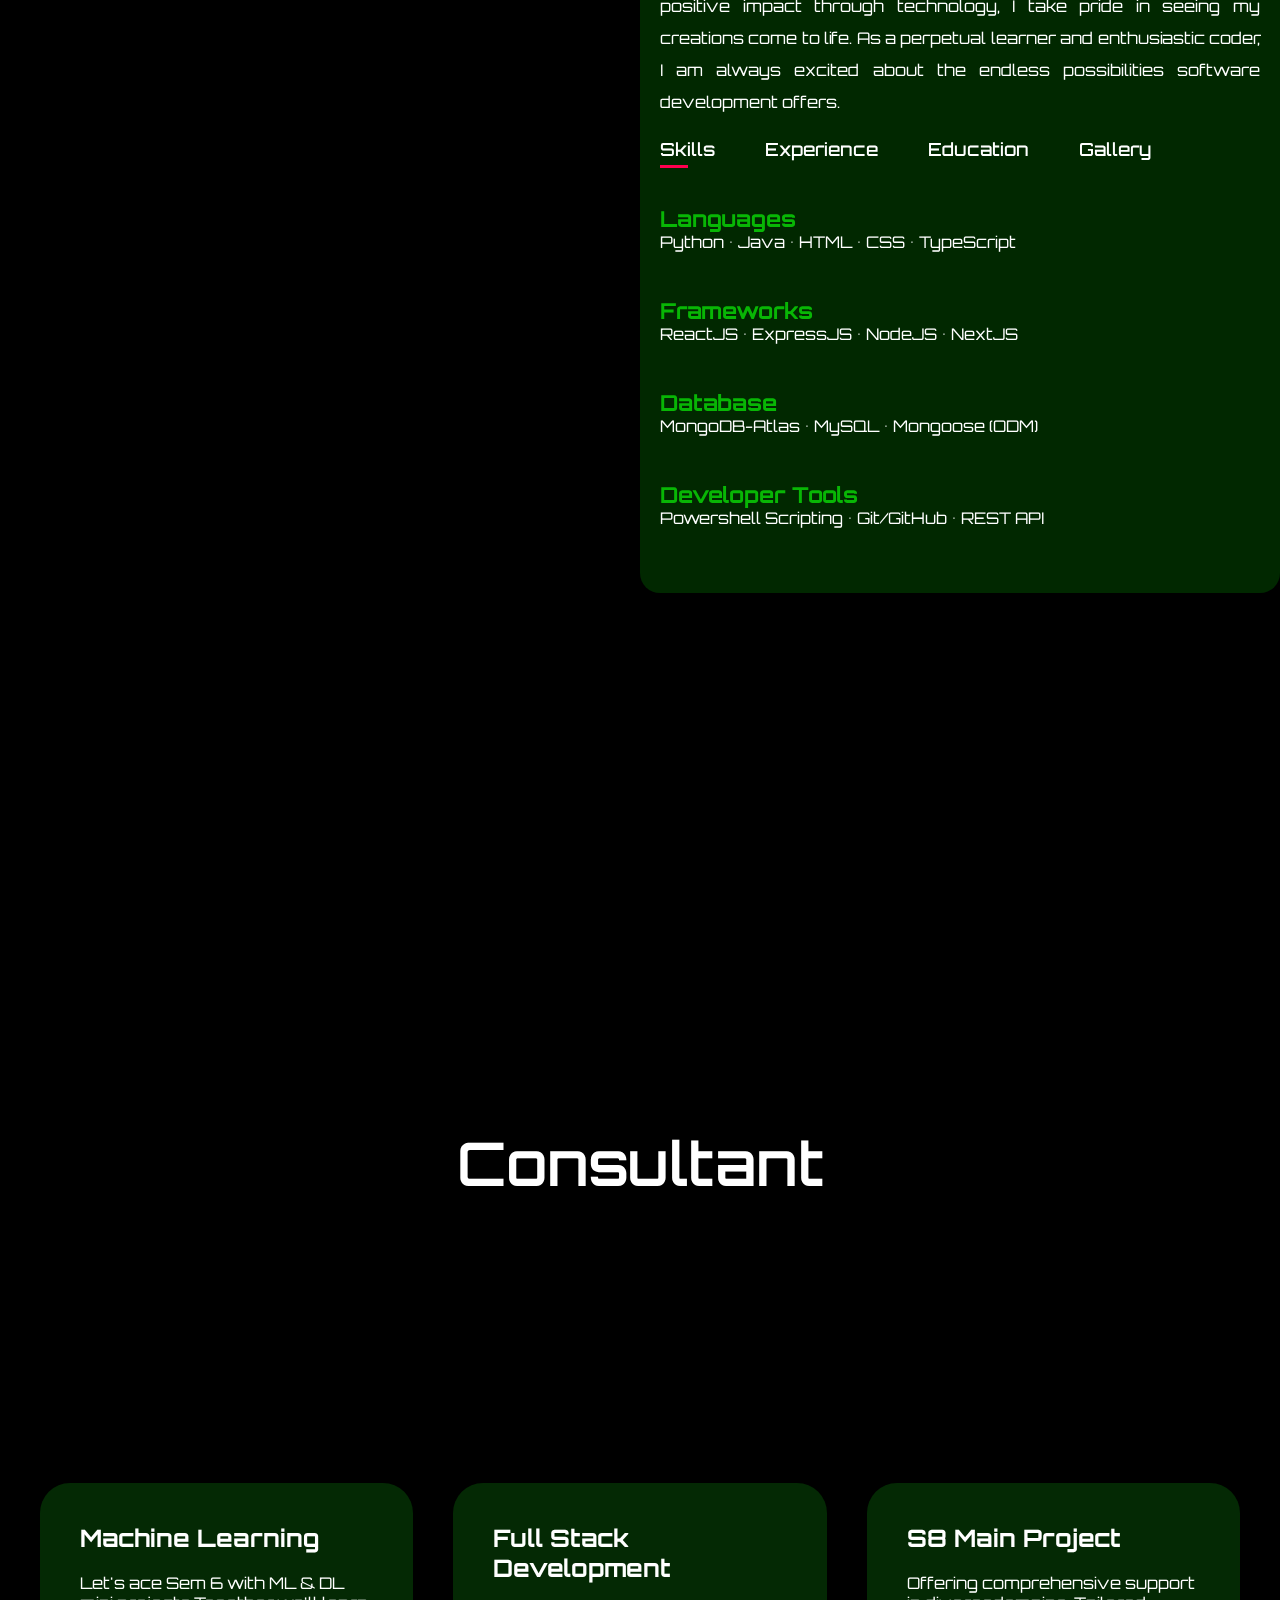
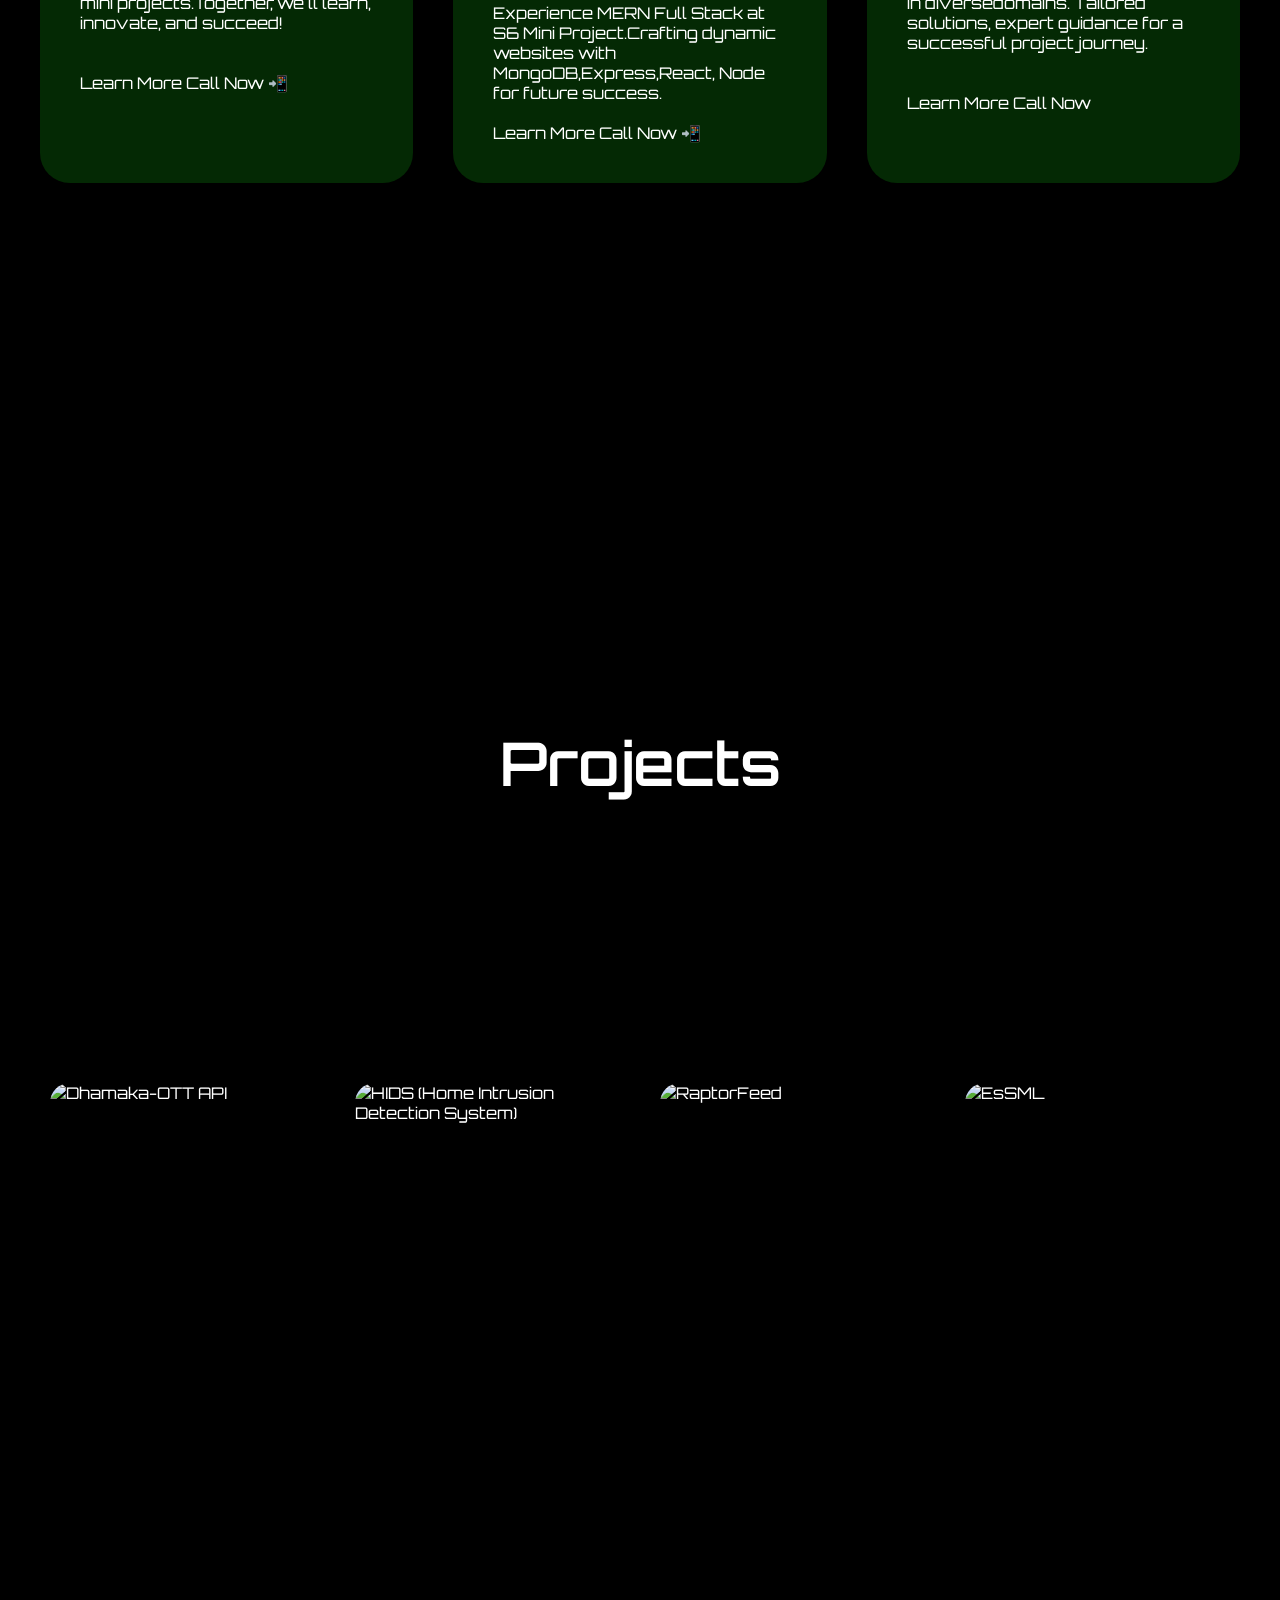
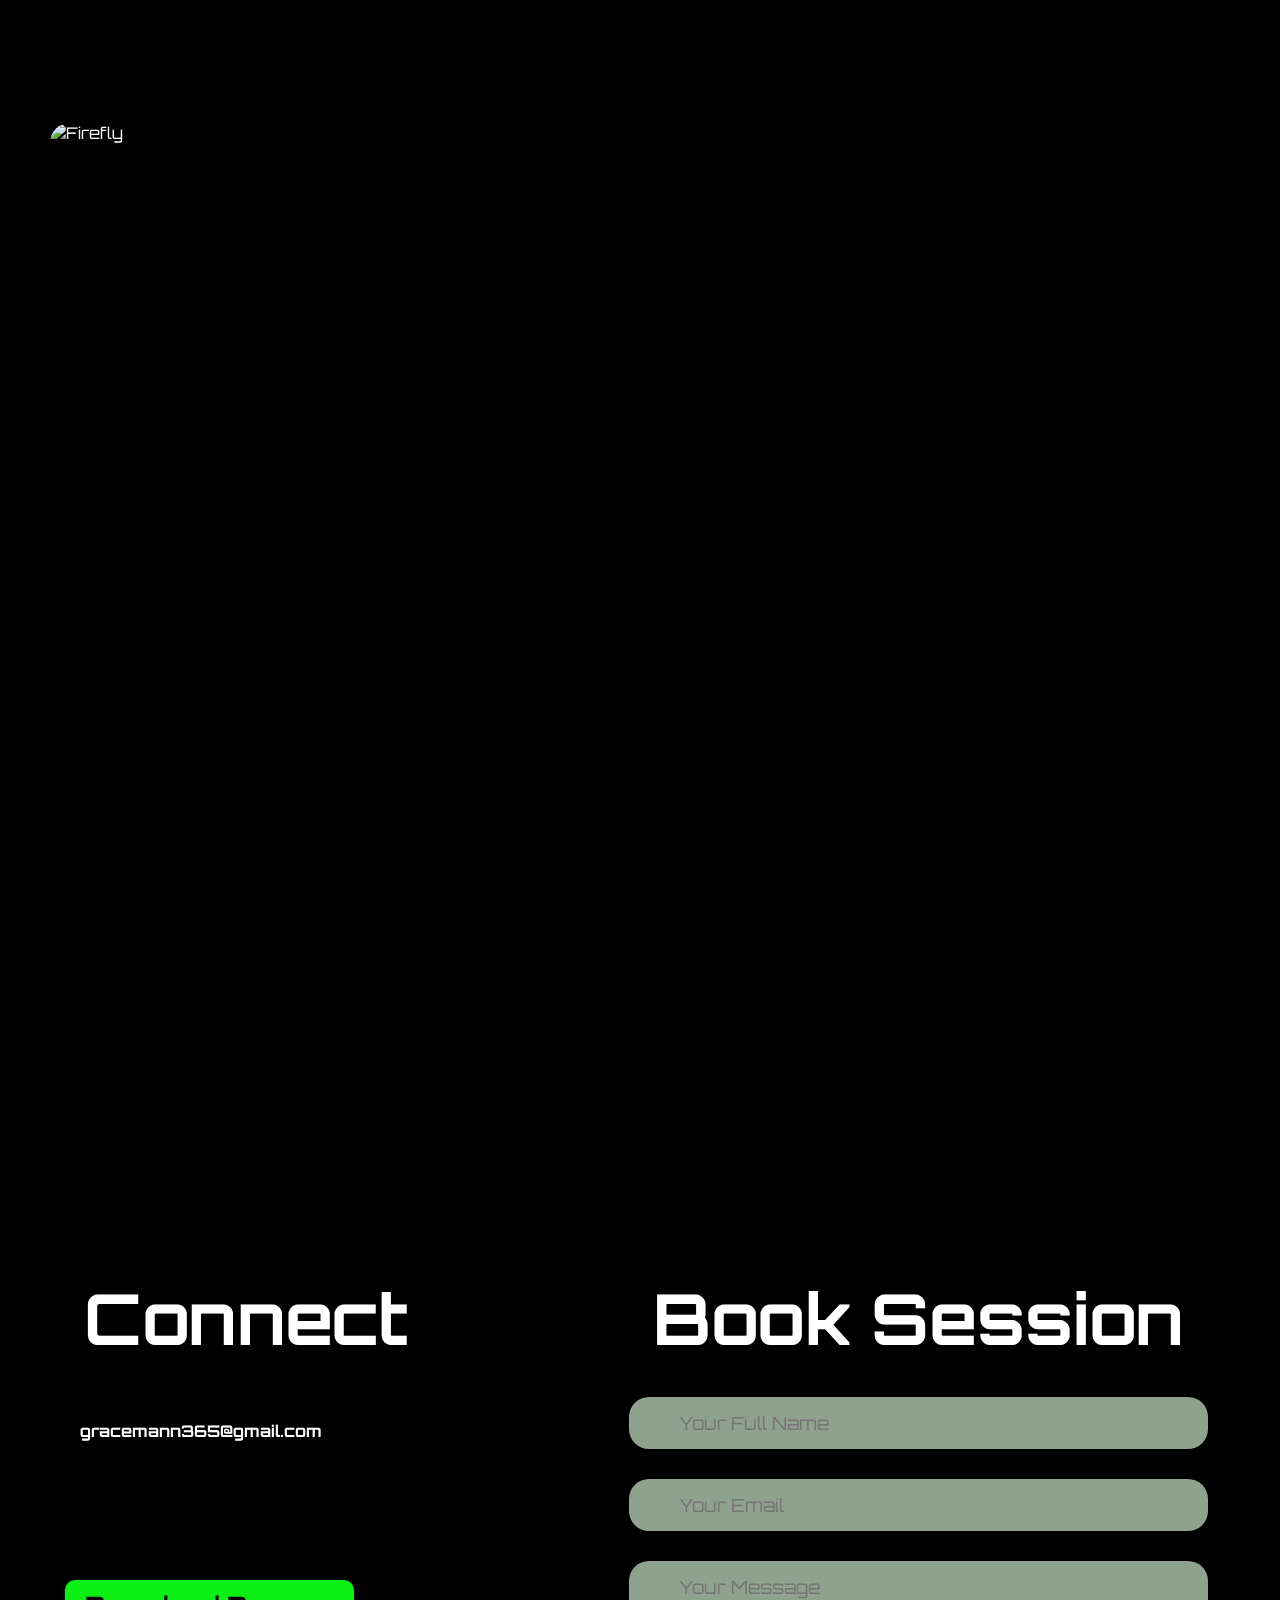
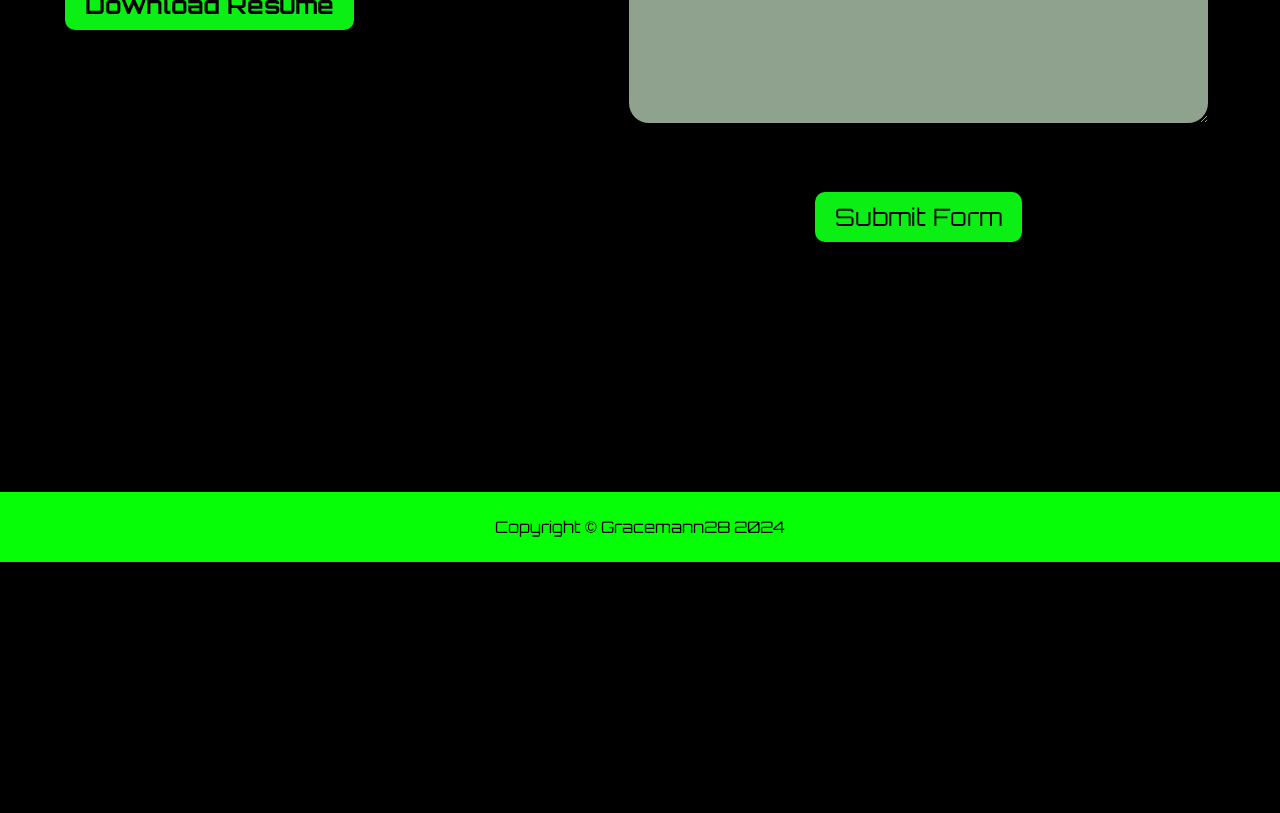
==== commit ff51f167: "Specialization of Role" ====
--- a/index.html
+++ b/index.html
@@ -56,7 +56,7 @@
        </nav>
        
         <div class="header-text">
-        <p>Software <span>Engineer</span></p>
+        <p>Fintech <span>Engineer</span></p>
         <h1>Hey, I'm <span>David</span> Grace</h1>
         </div>
        
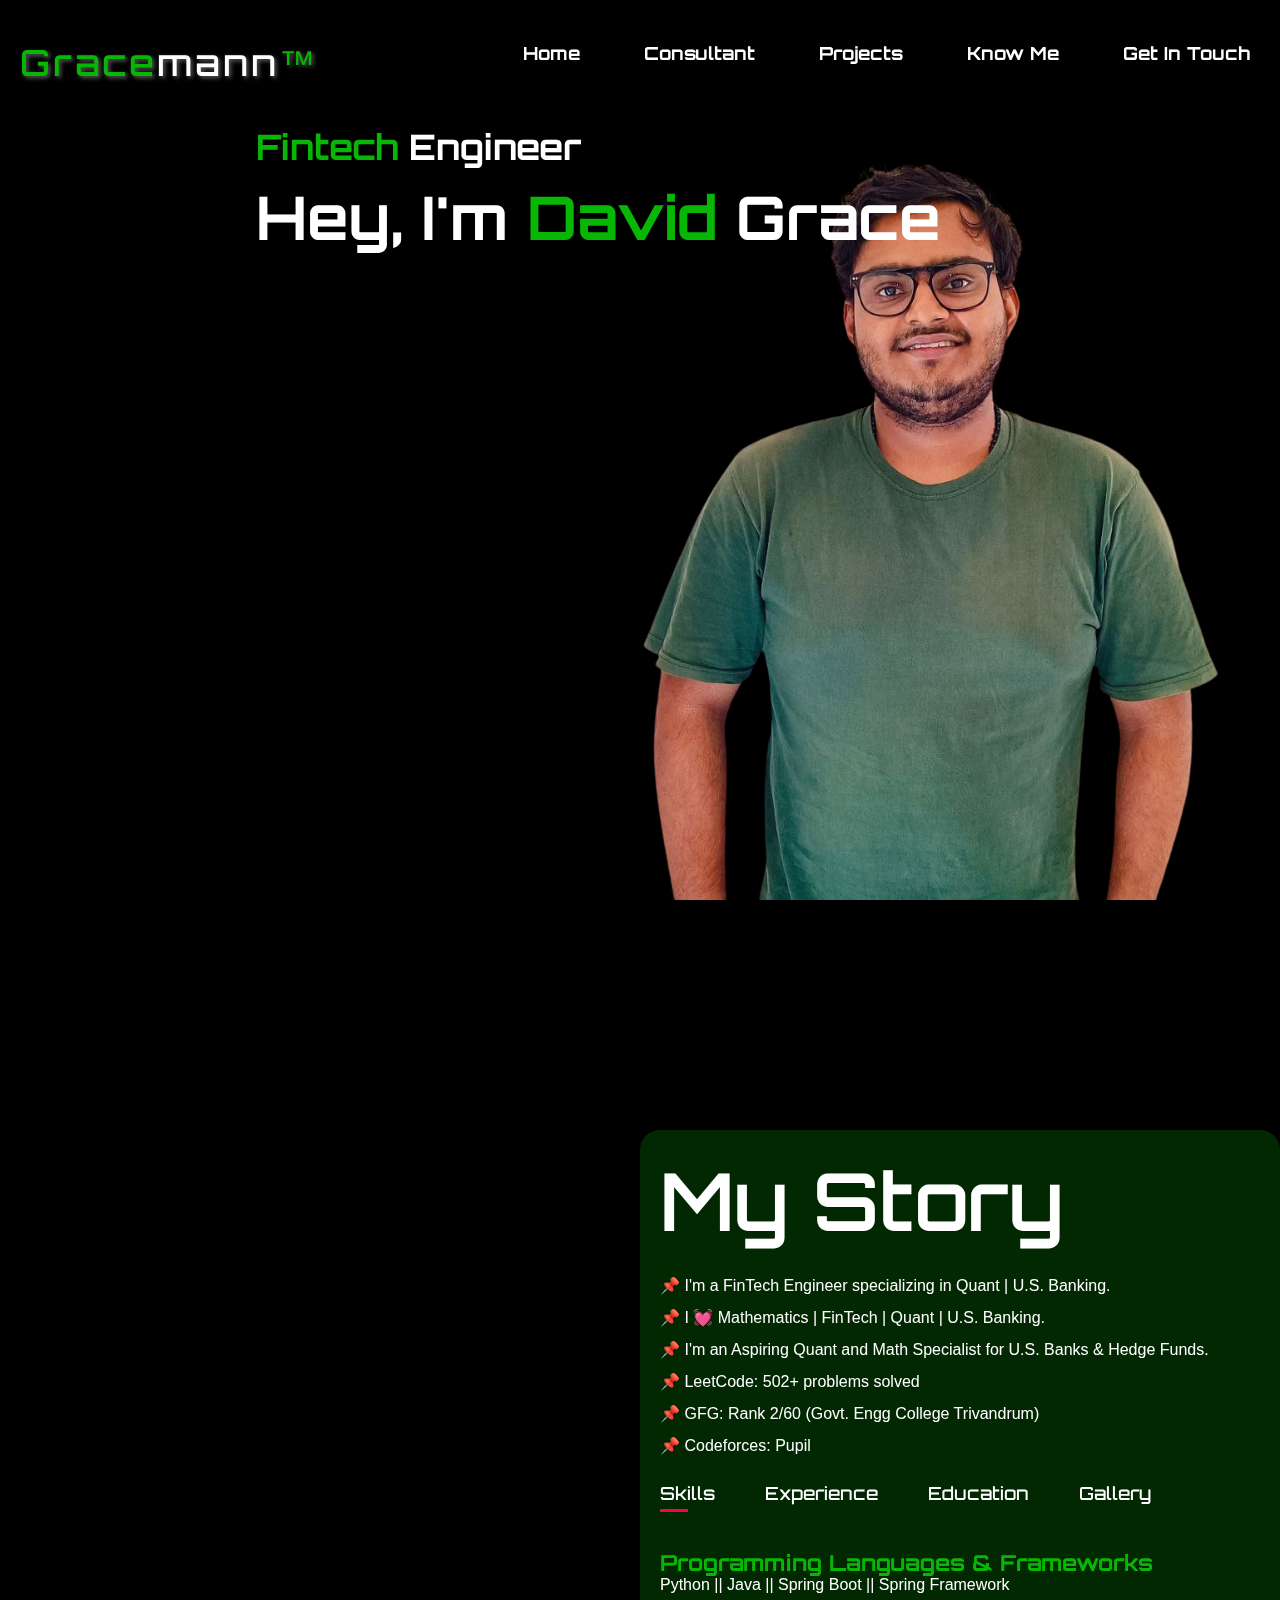
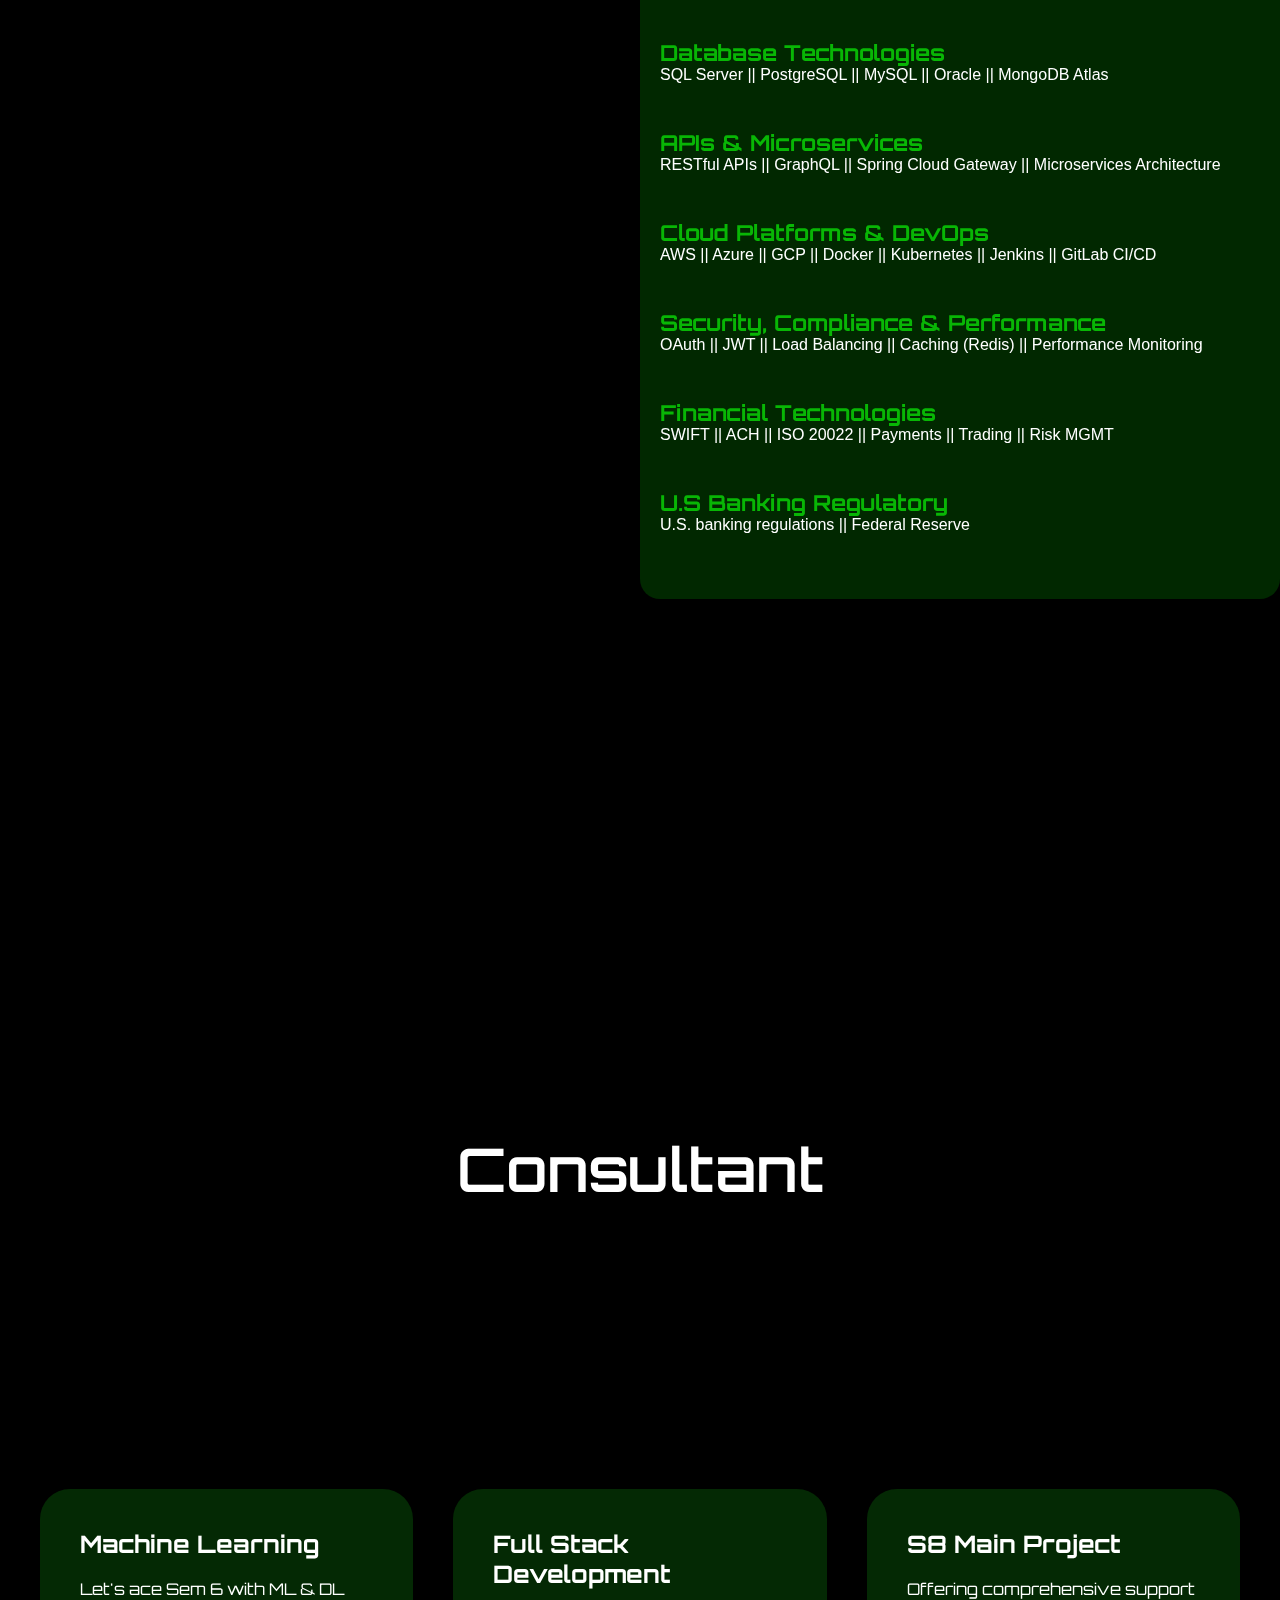
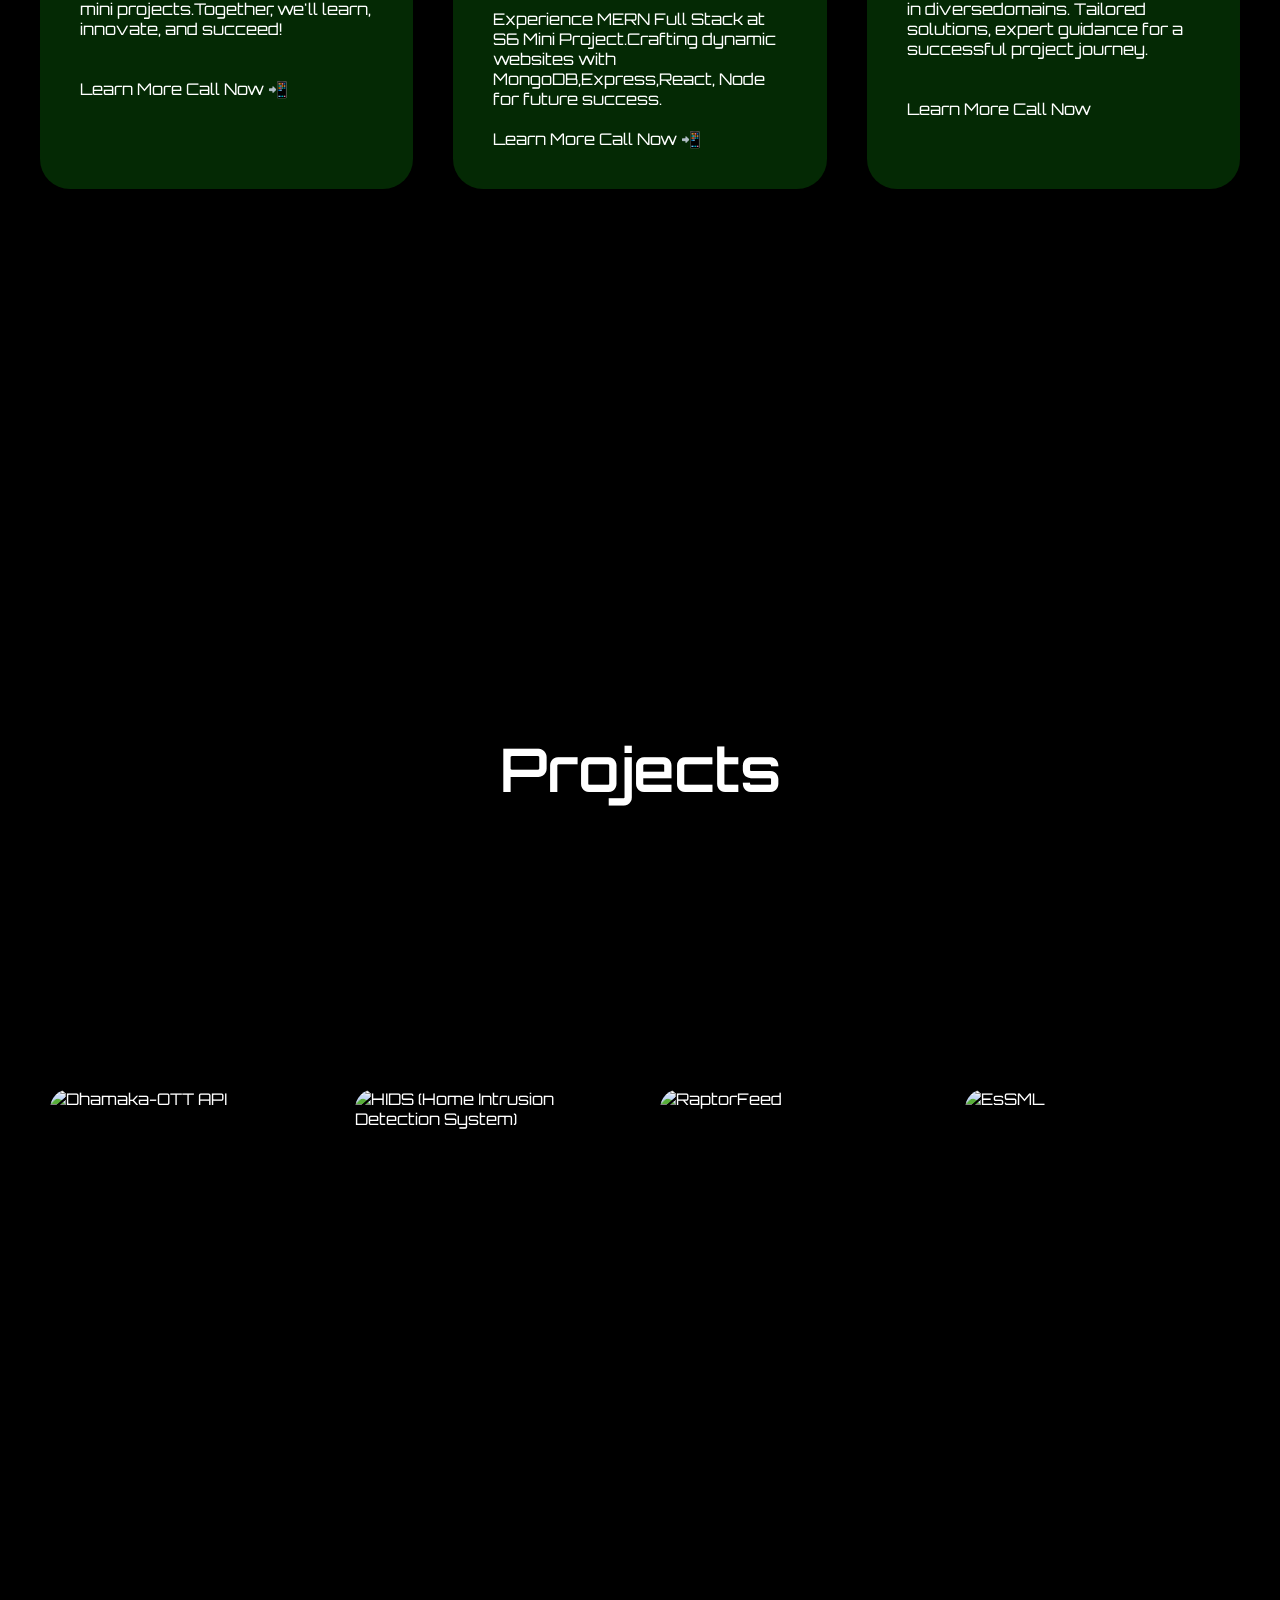
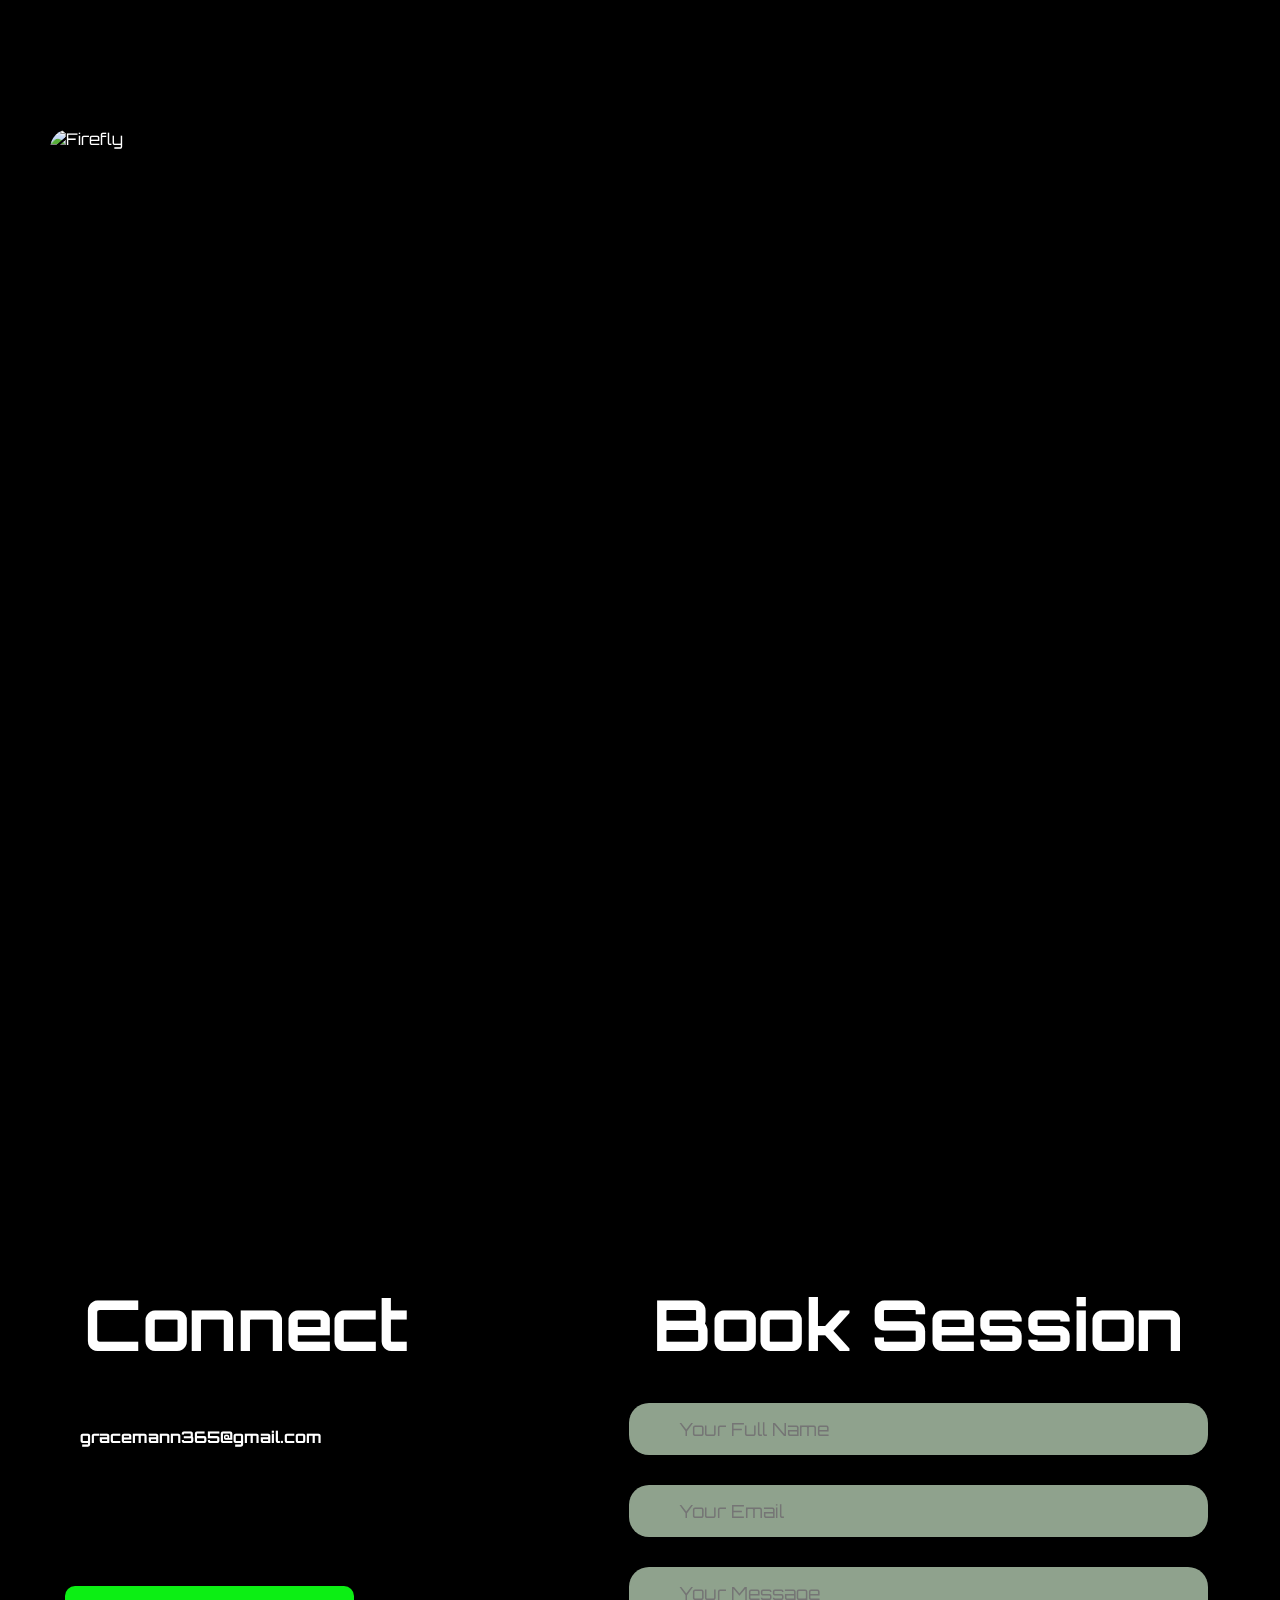
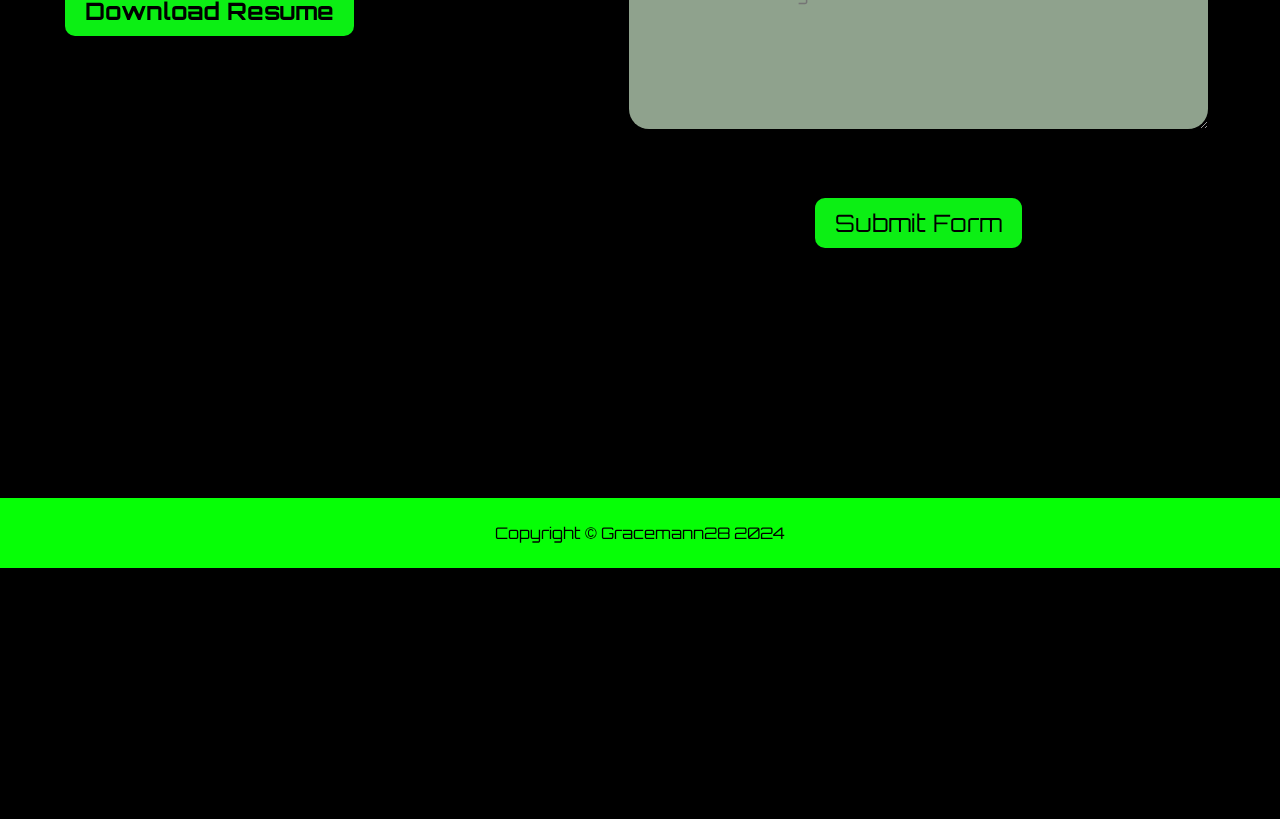
==== commit b868d7f0: "@Patched Know-Me" ====
--- a/index.html
+++ b/index.html
@@ -13,6 +13,9 @@
 <link rel="preconnect" href="https://fonts.gstatic.com" crossorigin>
 <link href="https://fonts.googleapis.com/css2?family=Bungee+Spice&display=swap" rel="stylesheet">
 <script src="https://threejs.org/build/three.js"></script>
+<link rel="preconnect" href="https://fonts.googleapis.com">
+<link rel="preconnect" href="https://fonts.gstatic.com" crossorigin>
+<link href="https://fonts.googleapis.com/css2?family=Source+Code+Pro:ital,wght@0,200..900;1,200..900&display=swap" rel="stylesheet">
 
 
 </head>
@@ -56,7 +59,7 @@
        </nav>
        
         <div class="header-text">
-        <p>Fintech <span>Engineer</span></p>
+        <h3><span>Fintech</span> Engineer</h3>
         <h1>Hey, I'm <span>David</span> Grace</h1>
         </div>
        
@@ -82,10 +85,13 @@
             <div class="about-col-2">
                 <h1 class="subtitle"><span>My</span> Story <span> <i class="fa-regular fa-comment-dots" style="color: #16c041;"></i></span></h1>
                 <br>
-                <p style="text-align: justify; max-width: 600px;line-height: 2.0; size: 30px;">
-                    I am a passionate software engineer with exceptional problem-solving skills, driven by a profound love for crafting innovative solutions. Thriving in team environments, I believe collaboration fuels creativity and success. My adaptability to various technologies empowers me to approach challenges from multiple angles, ensuring optimal results.
-                    Committed to continuous learning and growth, I actively seek out new knowledge to stay at the forefront of the ever-evolving tech landscape. Beyond the workplace, I enjoy exploring personal projects, experimenting with ideas that push my skills further.
-                    With a relentless drive to make a positive impact through technology, I take pride in seeing my creations come to life. As a perpetual learner and enthusiastic coder, I am always excited about the endless possibilities software development offers.
+                <p style="text-align: justify; max-width: 600px; line-height: 2.0; size: 30px;font-family: Arial, sans-serif;" >
+                    📌 I'm a FinTech Engineer specializing in Quant | U.S. Banking.<br>
+                    📌 I 💓 Mathematics  |  FinTech  |  Quant | U.S. Banking. <br>
+                    📌 I'm an Aspiring  Quant and Math Specialist for U.S. Banks & Hedge Funds.<br>
+                    📌 LeetCode: 502+ problems solved<br>
+                    📌 GFG: Rank 2/60 (Govt. Engg College Trivandrum)<br>
+                    📌 Codeforces: Pupil
                 </p>
                 <div class="tab-titles">
                     <p class="tab-links active-link" onclick="opentab('Skill-Set')">Skills</p>
@@ -95,19 +101,67 @@
                 </div>
                 <div class="tab-contents active-tab" id="Skill-Set">
                     <ul>
-                        <li><span>Languages</span><br>Python  •  Java  •  HTML  •  CSS  •  TypeScript</li>
-                        <li><span>Frameworks</span><br> ReactJS  •  ExpressJS  •  NodeJS  •  NextJS</li>
-                        <li><span>Database</span><br>MongoDB-Atlas  •  MySQL  •  Mongoose (ODM)</li>
-                        <li><span>Developer Tools</span><br>Powershell Scripting  •  Git/GitHub  •  REST API</li>
+                        <ul>
+                            <li style="font-family: Arial, sans-serif;">
+                                <span>Programming Languages & Frameworks</span><br>
+                                Python || Java  ||  Spring Boot  || Spring Framework 
+                            </li>
+                            <li style="font-family: Arial, sans-serif;">
+                                <span>Database Technologies</span><br>
+                                SQL Server || PostgreSQL || MySQL || Oracle || MongoDB Atlas
+                            </li>
+                            <li style="font-family: Arial, sans-serif;">
+                                <span>APIs & Microservices</span><br>
+                                RESTful APIs ||  GraphQL  || Spring Cloud Gateway || Microservices Architecture
+                            </li>
+                            <li style="font-family: Arial, sans-serif;">
+                                <span>Cloud Platforms & DevOps</span><br>
+                                AWS || Azure  ||  GCP  || Docker  ||  Kubernetes  || Jenkins  ||  GitLab CI/CD  
+                            </li>
+                            <li style="font-family: Arial, sans-serif;">
+                                <span>Security, Compliance & Performance</span><br>
+                                 OAuth  ||  JWT  ||   Load Balancing || Caching (Redis) || Performance Monitoring 
+                            </li>
+                            <li style="font-family: Arial, sans-serif;">
+                                <span>Financial Technologies </span><br>
+                                SWIFT || ACH || ISO 20022 || Payments || Trading  || Risk MGMT
+                            </li>
+                            <li style="font-family: Arial, sans-serif;">
+                                <span>U.S Banking Regulatory</span><br>
+                                 U.S. banking regulations  ||  Federal Reserve
+                            </li>
+                        </ul>
                         
                     </ul>
                 </div>
                 <div class="tab-contents" id="Work-Experience">
                     <ul>
-                        <li><span>TECHNICAL <HEAD></HEAD> - ISTE [ ROBOTICS ]</span><br>As Tech Head, I lead tech initiatives, manage projects, and optimize systems for ISTE</li>
-                        <li><span>PR HEAD - GECBH MUN SOCIETY</span><br>As PR Coordinator, I manage communications, promote events, and enhance the reputation of MUN-GECBH.</li>
-                        <li><span>CA - INTERNATIONAL MUN</span><br>I promote International MUN, engage students, and foster participation in global diplomacy and leadership.</li>
+                        <li style="font-family: Arial, sans-serif;">
+                            <span>Fintech Engineer - ECS Fin Inc (NY, USA)</span><br>
+                            I'm currently under orientation for:<br>
+                            📌 FinTech & U.S Banking Domain<br>
+                            📌 Java Backend Engineering<br>
+                            📌 Development Tools & Resources
+                        </li>
+                        <li style="font-family: Arial, sans-serif;">
+                            <span>Technical Head (Robotics-Automation)</span><br>
+                            📌 I spearheaded tech projects:<br>
+                            📌 Conducted technical interview sessions for newbies<br>
+                            📌 Oversaw tech initiatives on Robotics & Automation<br>
+                            📌 Optimized systems to enhance technological capabilities
+                        </li>
+                        <li style="font-family: Arial, sans-serif;">
+                            <span>Founder / Machine Learning Engineer - Gracemann</span><br>
+                            📌 Gained first-hand experience running a firm solely<br>
+                            📌 Built ML/CV engineering projects for clients across India, successfully guiding them to graduation.<br>
+                            📌 Projects I have built/collaborated on:<br>
+                            ⭐ Flight Fare Prediction for Dynamic Cost Savings<br>
+                            ⭐ Emotionally Sentient Recommendation Systems<br>
+                            ⭐ Seismological Activity Prediction Integrated with Maps<br>
+                            ⭐ Meteorological Activity Prediction System
+                        </li>
                     </ul>
+                    
                 </div>
                 <div class="tab-contents" id="Education">
                     <ul>
--- a/style.css
+++ b/style.css
@@ -4,6 +4,14 @@
   padding: 0;
   font-family: "Orbitron", sans-serif;
   box-sizing: border-box;
+}
+
+
+.source-code-pro-custom {
+  font-family: "Source Code Pro", monospace;
+  font-optical-sizing: auto;
+  font-weight: 400; /* Replace 400 with your desired weight */
+  font-style: normal;
 }
 
 /* Orbitron font with unique class */
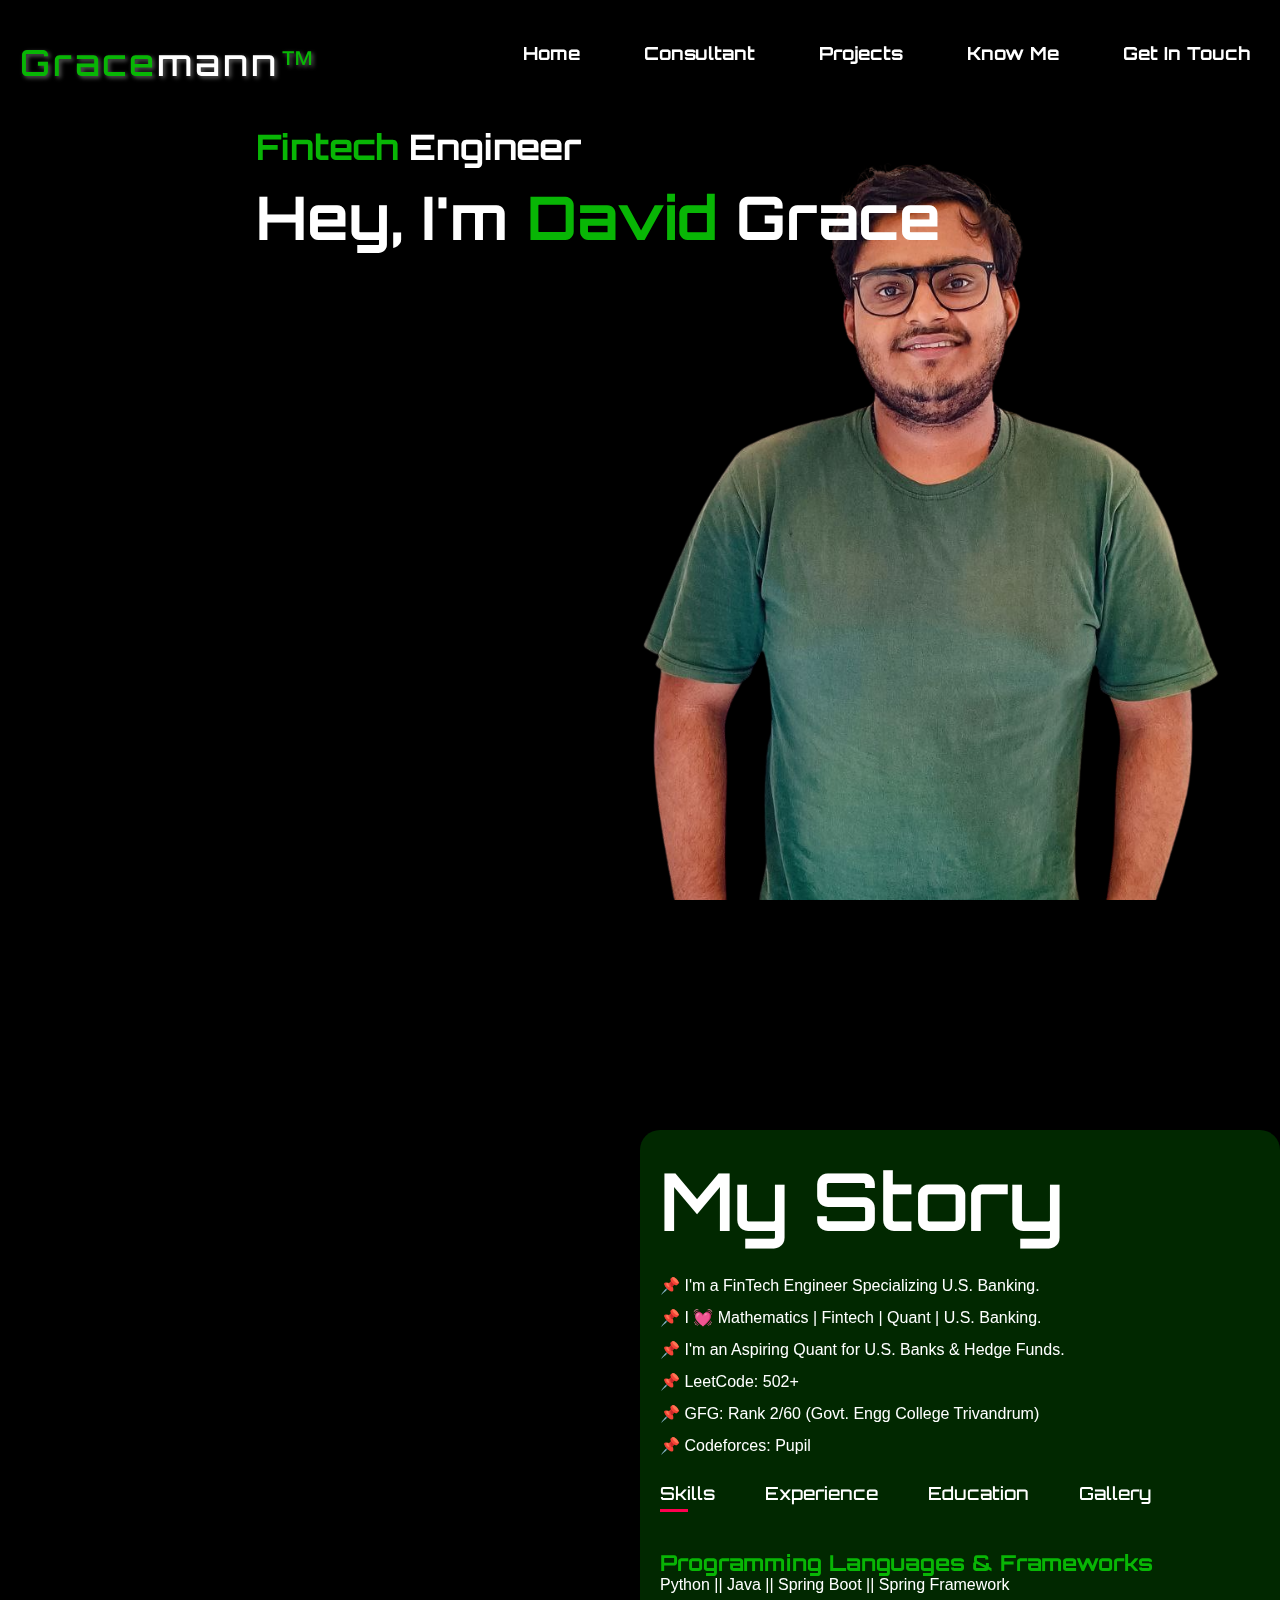
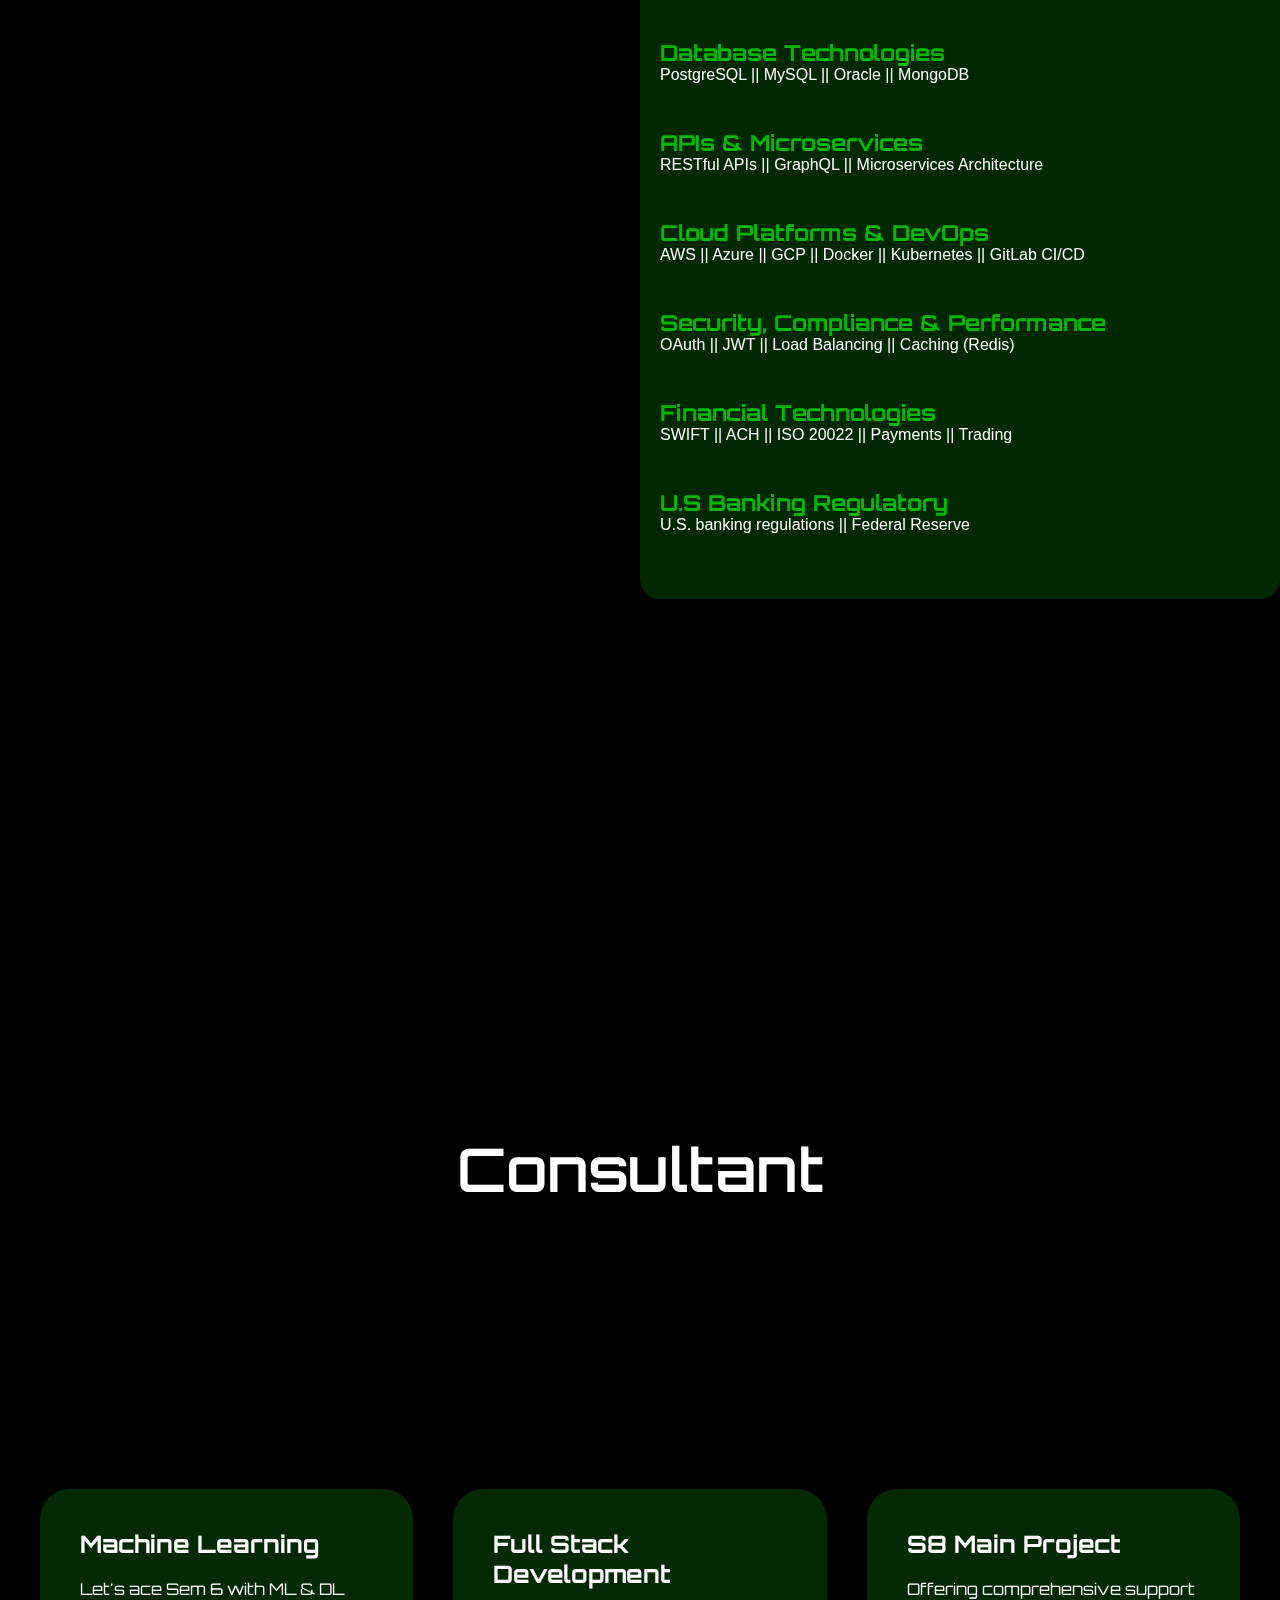
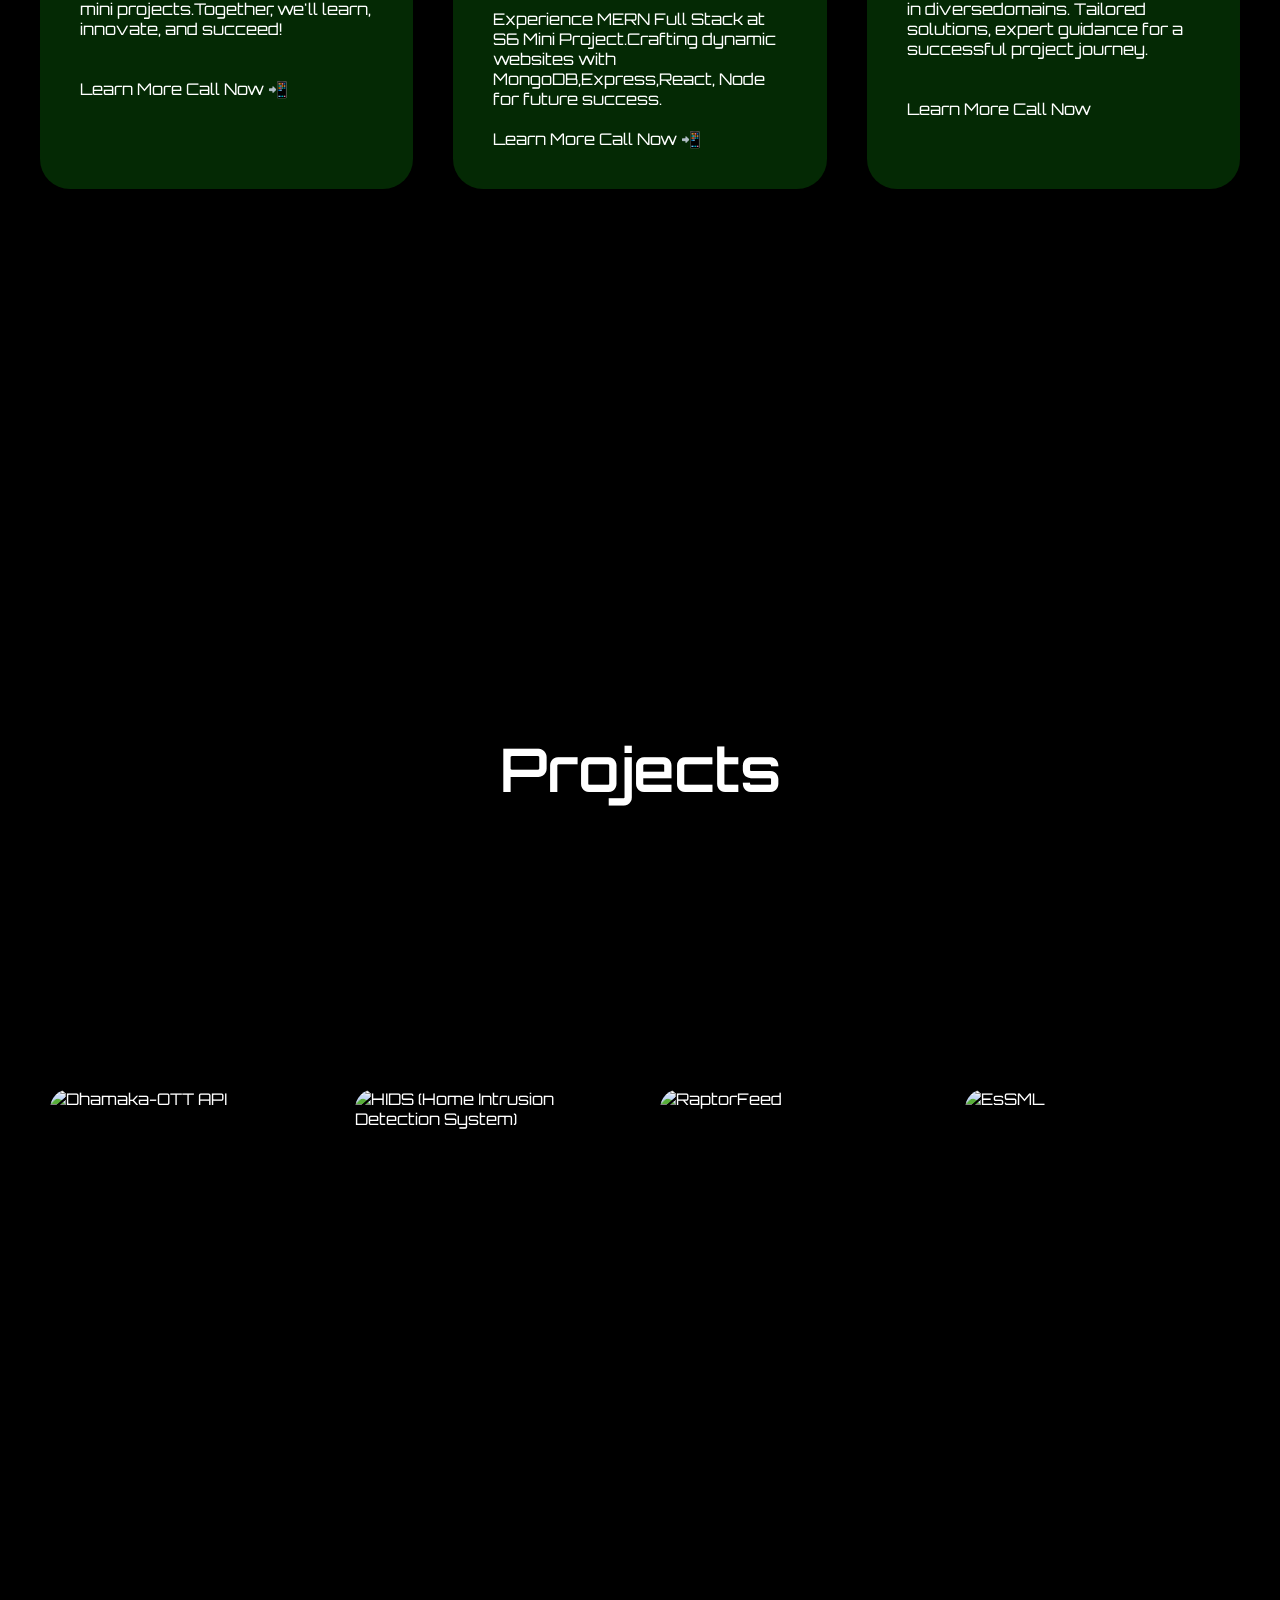
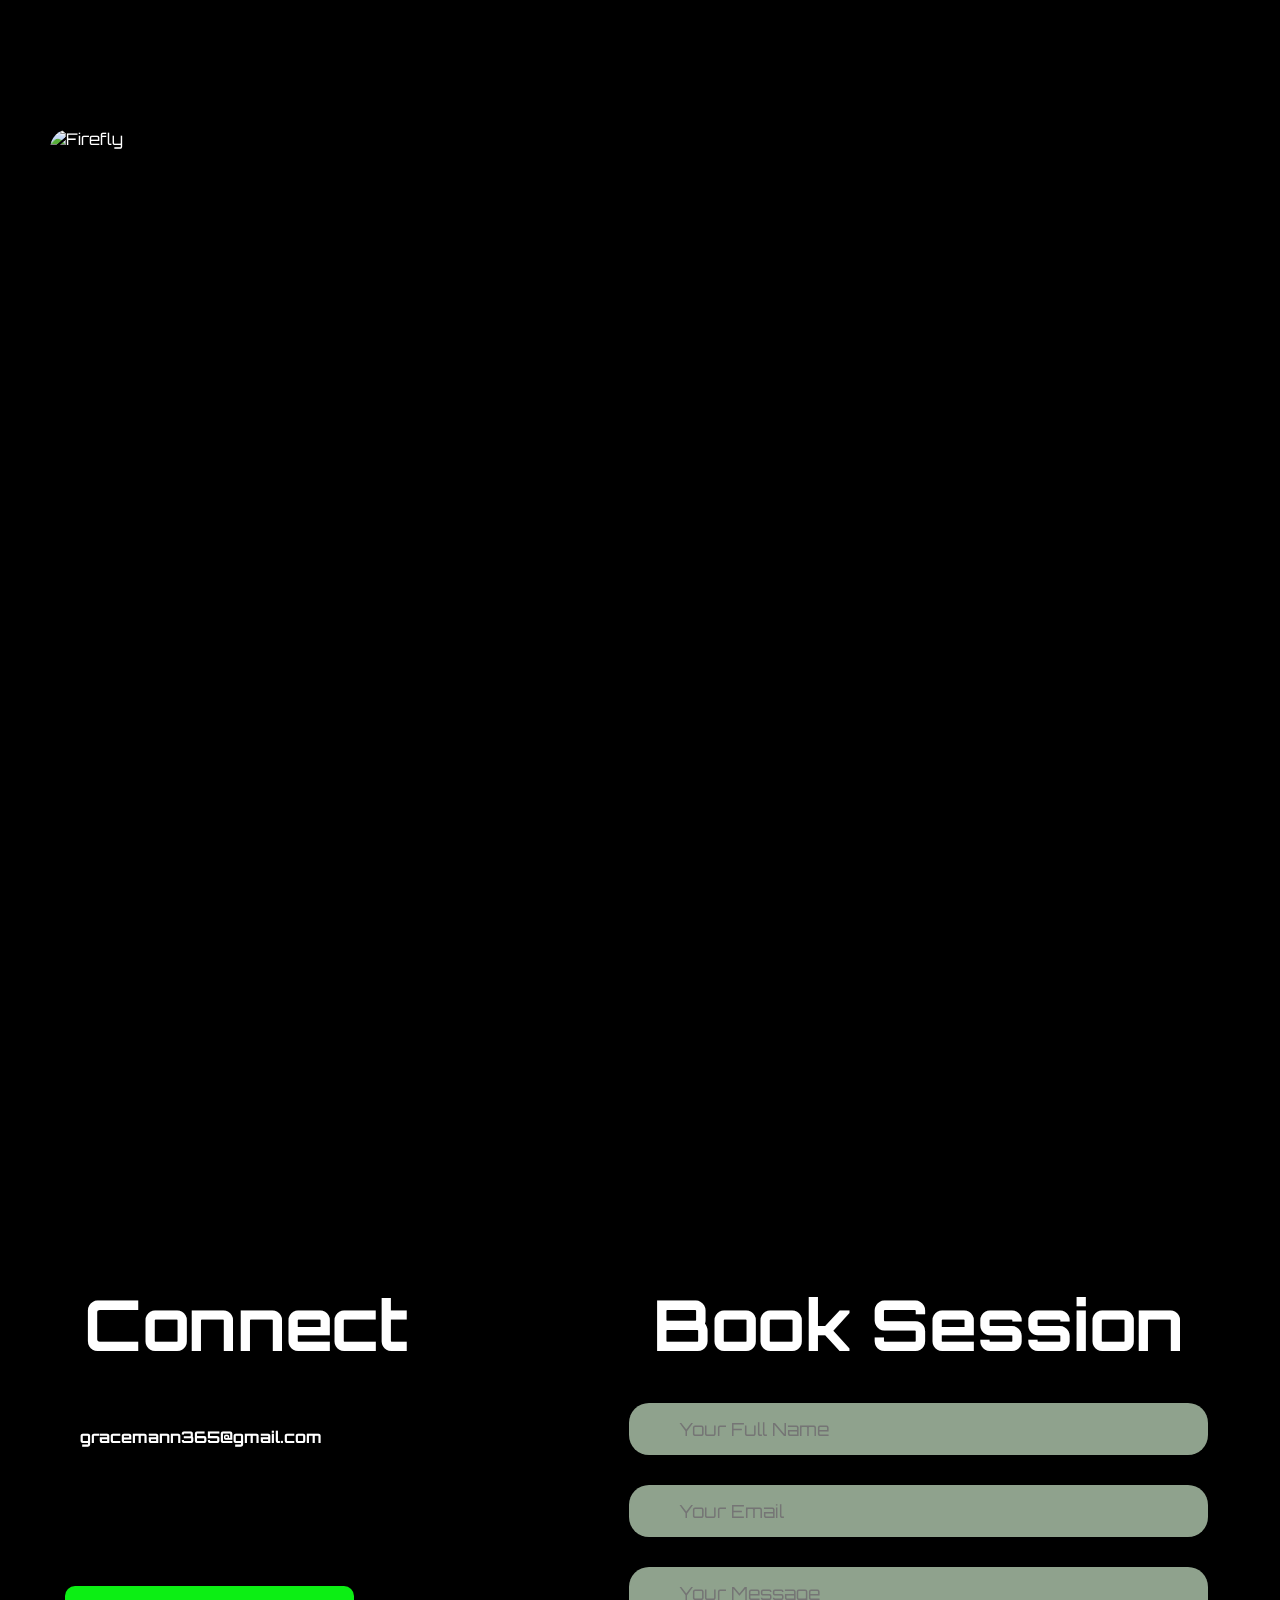
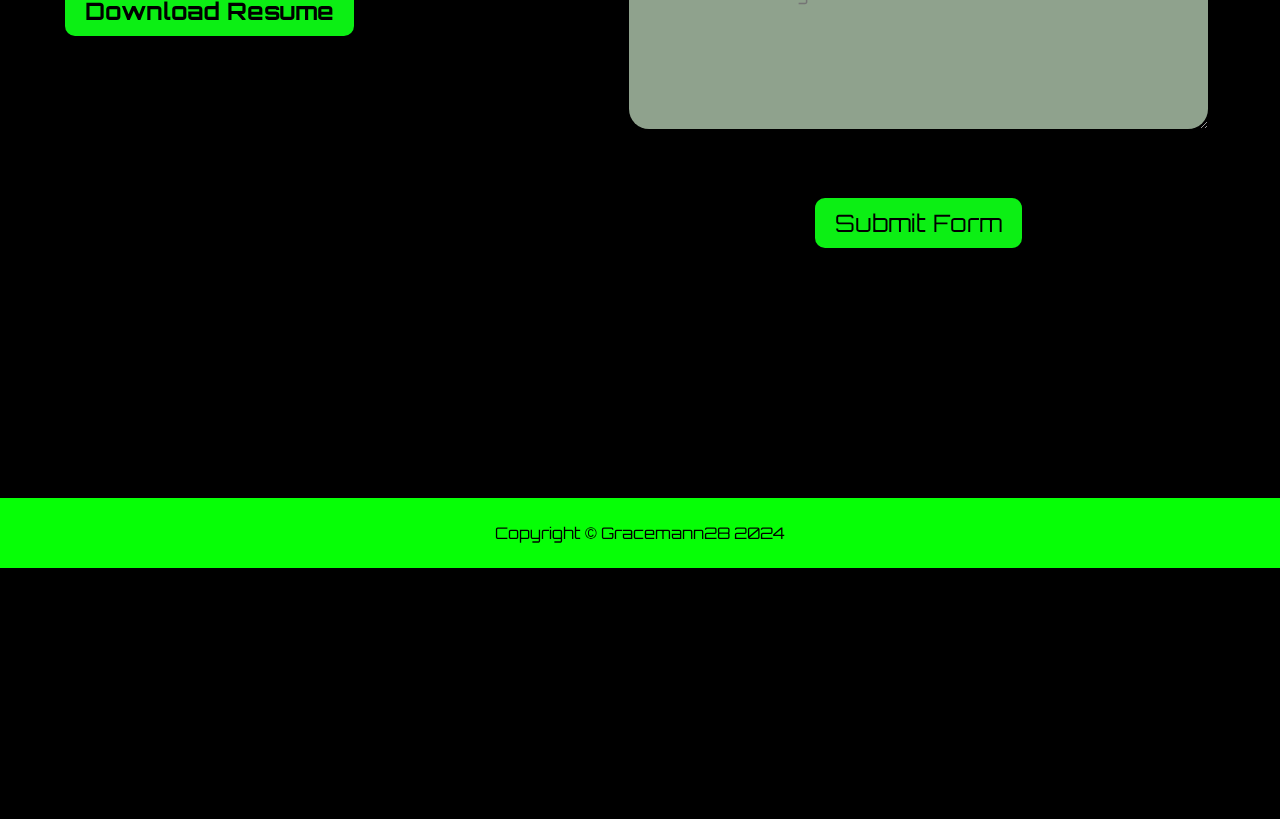
==== commit 8d2267c2: "@Patch2 Know-Me" ====
--- a/index.html
+++ b/index.html
@@ -86,10 +86,10 @@
                 <h1 class="subtitle"><span>My</span> Story <span> <i class="fa-regular fa-comment-dots" style="color: #16c041;"></i></span></h1>
                 <br>
                 <p style="text-align: justify; max-width: 600px; line-height: 2.0; size: 30px;font-family: Arial, sans-serif;" >
-                    📌 I'm a FinTech Engineer specializing in Quant | U.S. Banking.<br>
-                    📌 I 💓 Mathematics  |  FinTech  |  Quant | U.S. Banking. <br>
-                    📌 I'm an Aspiring  Quant and Math Specialist for U.S. Banks & Hedge Funds.<br>
-                    📌 LeetCode: 502+ problems solved<br>
+                    📌 I'm a FinTech Engineer Specializing U.S. Banking.<br>
+                    📌 I 💓 Mathematics  |  Fintech  |  Quant | U.S. Banking. <br>
+                    📌 I'm an Aspiring  Quant for U.S. Banks & Hedge Funds.<br>
+                    📌 LeetCode: 502+ <br>
                     📌 GFG: Rank 2/60 (Govt. Engg College Trivandrum)<br>
                     📌 Codeforces: Pupil
                 </p>
@@ -108,23 +108,23 @@
                             </li>
                             <li style="font-family: Arial, sans-serif;">
                                 <span>Database Technologies</span><br>
-                                SQL Server || PostgreSQL || MySQL || Oracle || MongoDB Atlas
+                                 PostgreSQL || MySQL || Oracle || MongoDB
                             </li>
                             <li style="font-family: Arial, sans-serif;">
                                 <span>APIs & Microservices</span><br>
-                                RESTful APIs ||  GraphQL  || Spring Cloud Gateway || Microservices Architecture
+                                RESTful APIs ||  GraphQL || Microservices Architecture
                             </li>
                             <li style="font-family: Arial, sans-serif;">
                                 <span>Cloud Platforms & DevOps</span><br>
-                                AWS || Azure  ||  GCP  || Docker  ||  Kubernetes  || Jenkins  ||  GitLab CI/CD  
+                                AWS || Azure  ||  GCP  || Docker  ||  Kubernetes  || GitLab CI/CD  
                             </li>
                             <li style="font-family: Arial, sans-serif;">
                                 <span>Security, Compliance & Performance</span><br>
-                                 OAuth  ||  JWT  ||   Load Balancing || Caching (Redis) || Performance Monitoring 
+                                 OAuth  ||  JWT  ||   Load Balancing || Caching (Redis)
                             </li>
                             <li style="font-family: Arial, sans-serif;">
                                 <span>Financial Technologies </span><br>
-                                SWIFT || ACH || ISO 20022 || Payments || Trading  || Risk MGMT
+                                SWIFT || ACH || ISO 20022 || Payments || Trading 
                             </li>
                             <li style="font-family: Arial, sans-serif;">
                                 <span>U.S Banking Regulatory</span><br>
@@ -148,16 +148,16 @@
                             📌 I spearheaded tech projects:<br>
                             📌 Conducted technical interview sessions for newbies<br>
                             📌 Oversaw tech initiatives on Robotics & Automation<br>
-                            📌 Optimized systems to enhance technological capabilities
+                            📌 Optimized systems to enhance Performance
                         </li>
                         <li style="font-family: Arial, sans-serif;">
                             <span>Founder / Machine Learning Engineer - Gracemann</span><br>
                             📌 Gained first-hand experience running a firm solely<br>
-                            📌 Built ML/CV engineering projects for clients across India, successfully guiding them to graduation.<br>
+                            📌 Built ML/CV engineering projects for clients across India<br> 
                             📌 Projects I have built/collaborated on:<br>
                             ⭐ Flight Fare Prediction for Dynamic Cost Savings<br>
                             ⭐ Emotionally Sentient Recommendation Systems<br>
-                            ⭐ Seismological Activity Prediction Integrated with Maps<br>
+                            ⭐ Seismological Activity Prediction with Maps<br>
                             ⭐ Meteorological Activity Prediction System
                         </li>
                     </ul>
@@ -165,7 +165,7 @@
                 </div>
                 <div class="tab-contents" id="Education">
                     <ul>
-                        <li><span>GEC Bartonhill Trivandrum</span><br>BTECH - Information Technology</li>
+                        <li style="font-family: Arial, sans-serif;"><span>GEC Bartonhill Trivandrum</span><br>B.TECH - Information Technology</li>
                     </ul>
                 </div>
                 <div class="tab-contents" id="Gallery">
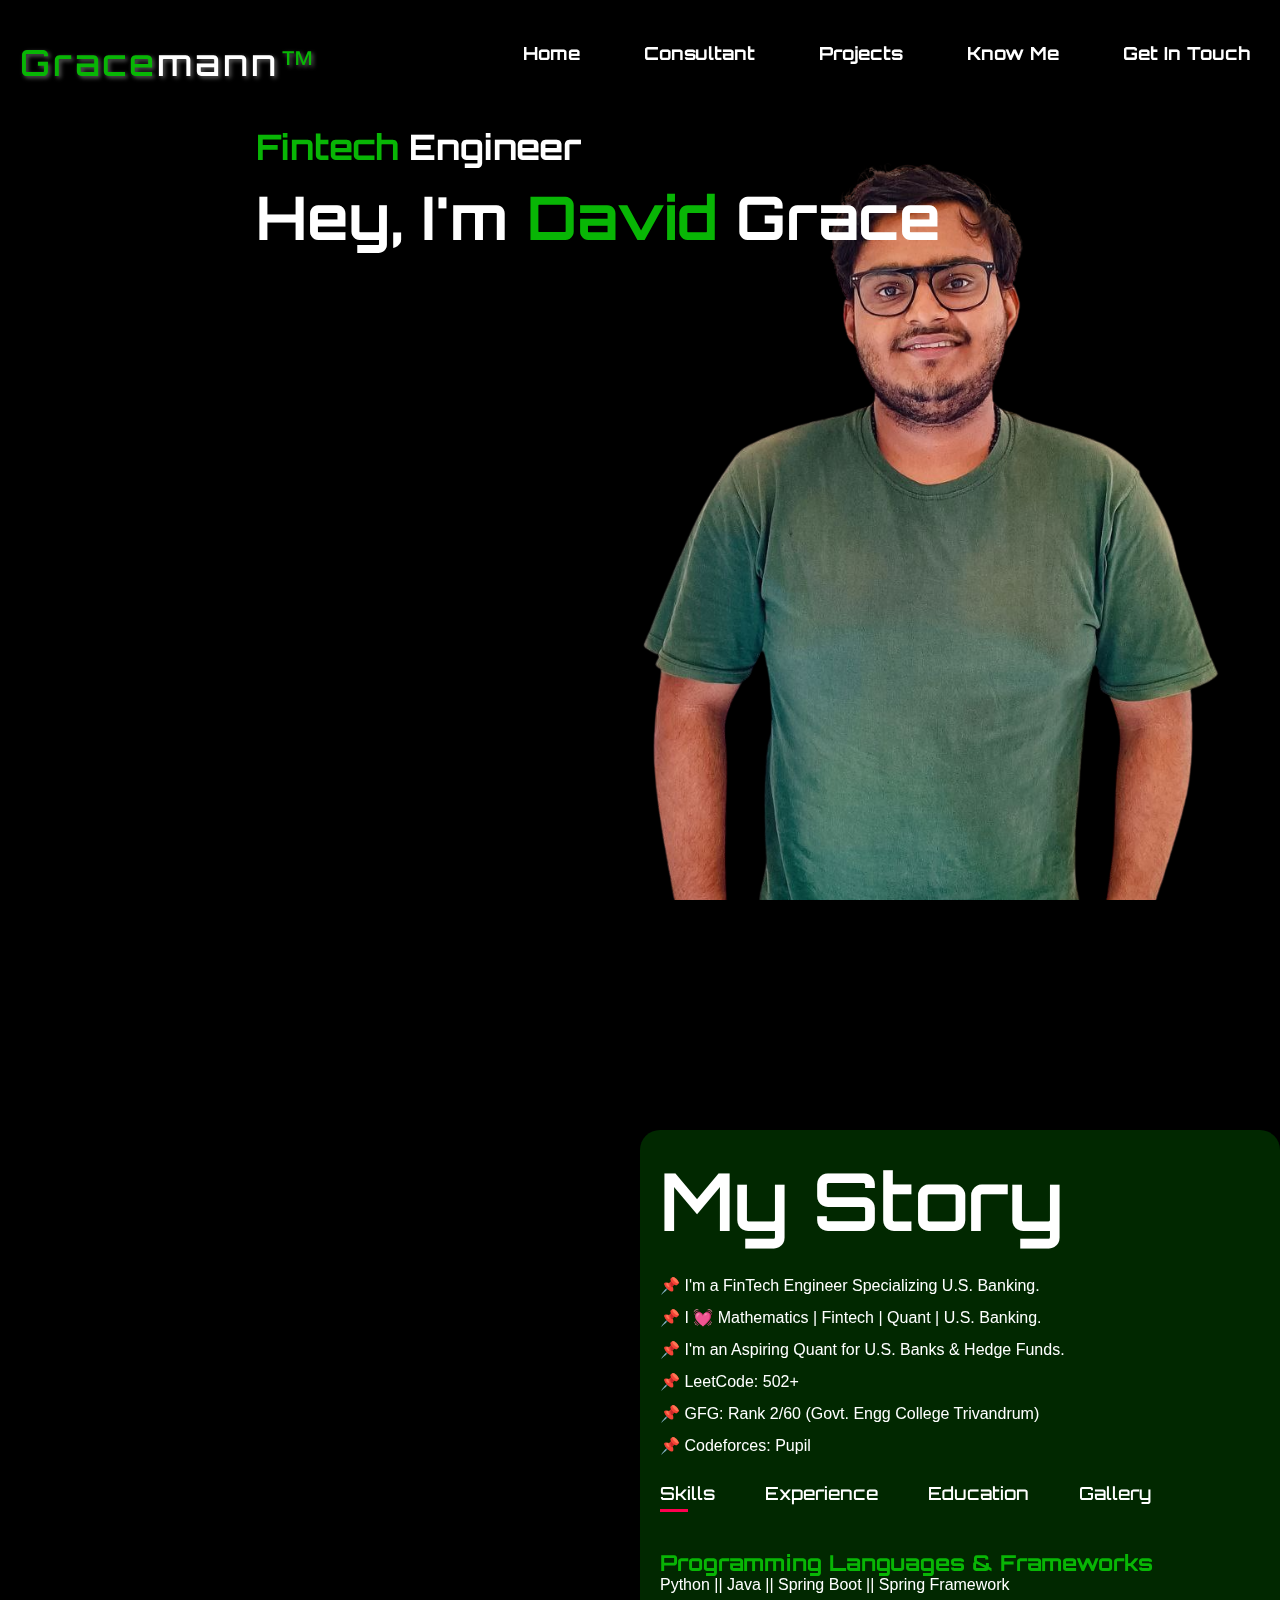
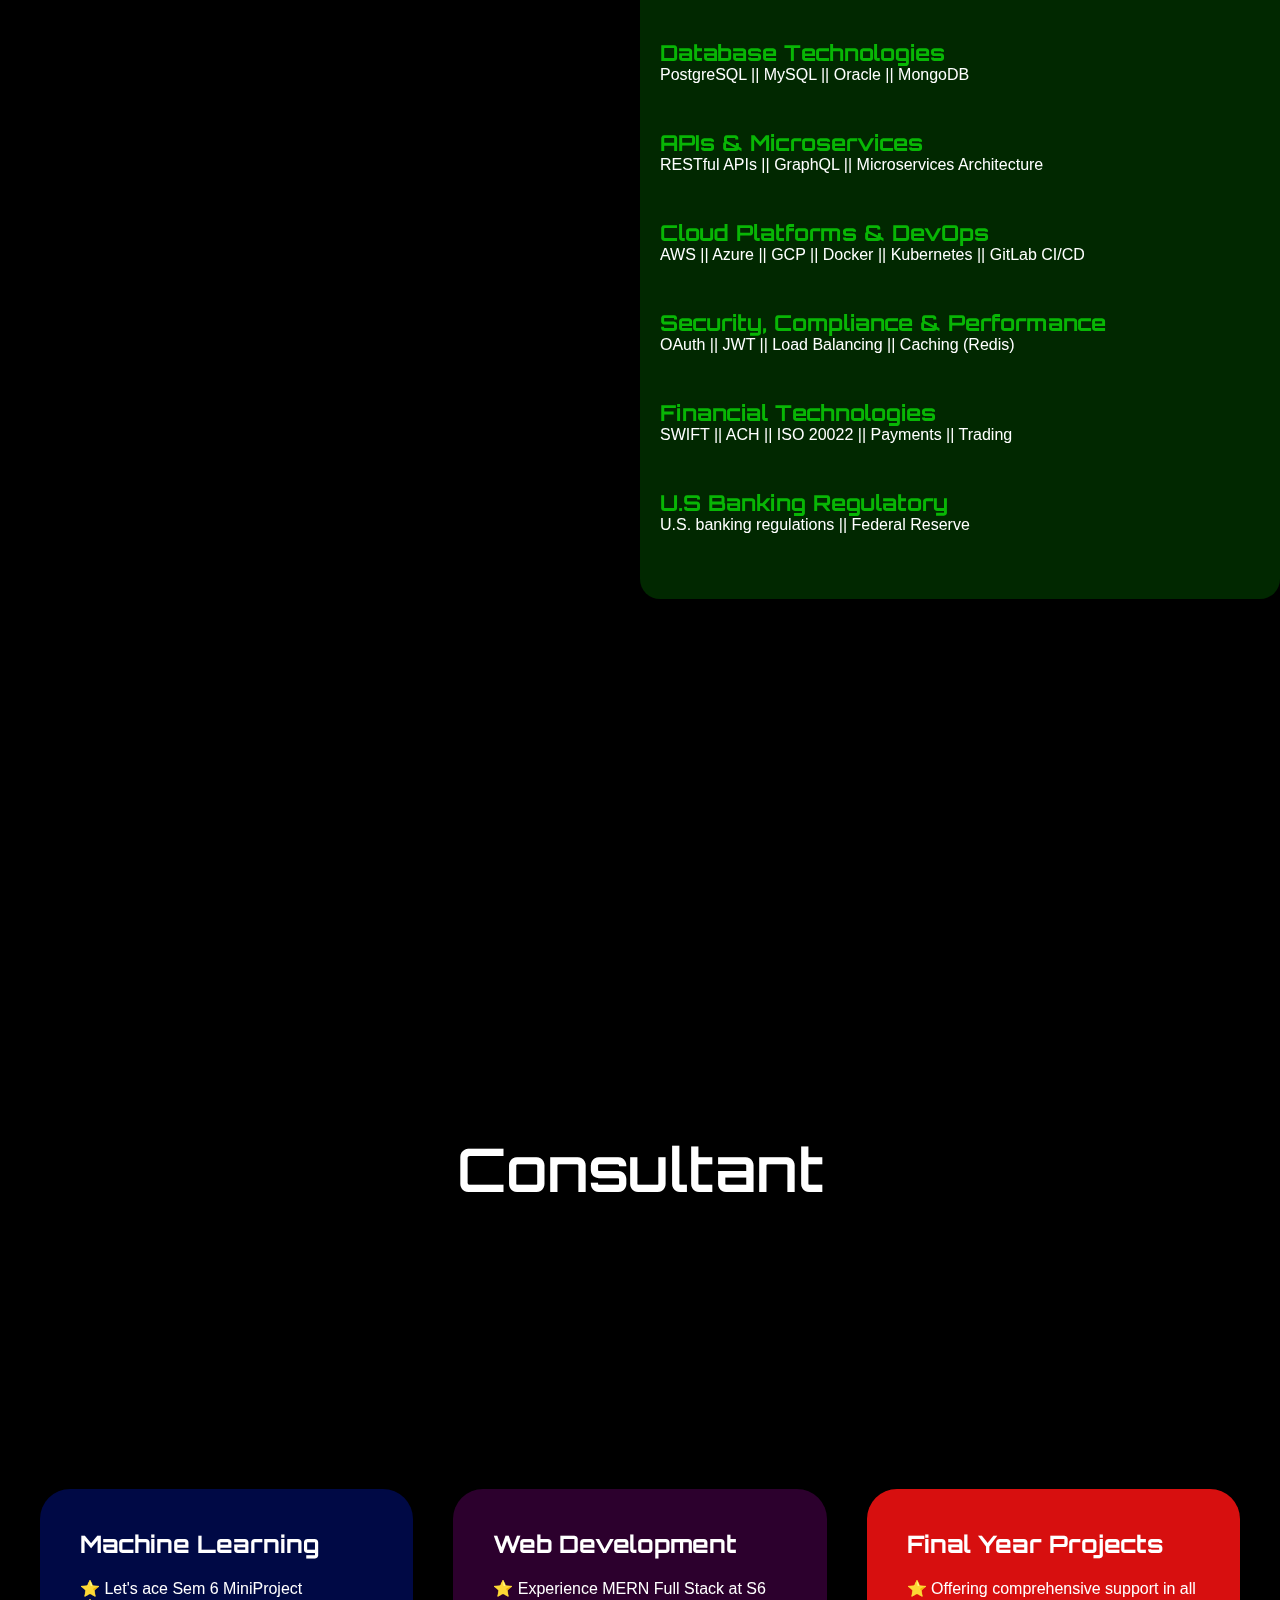
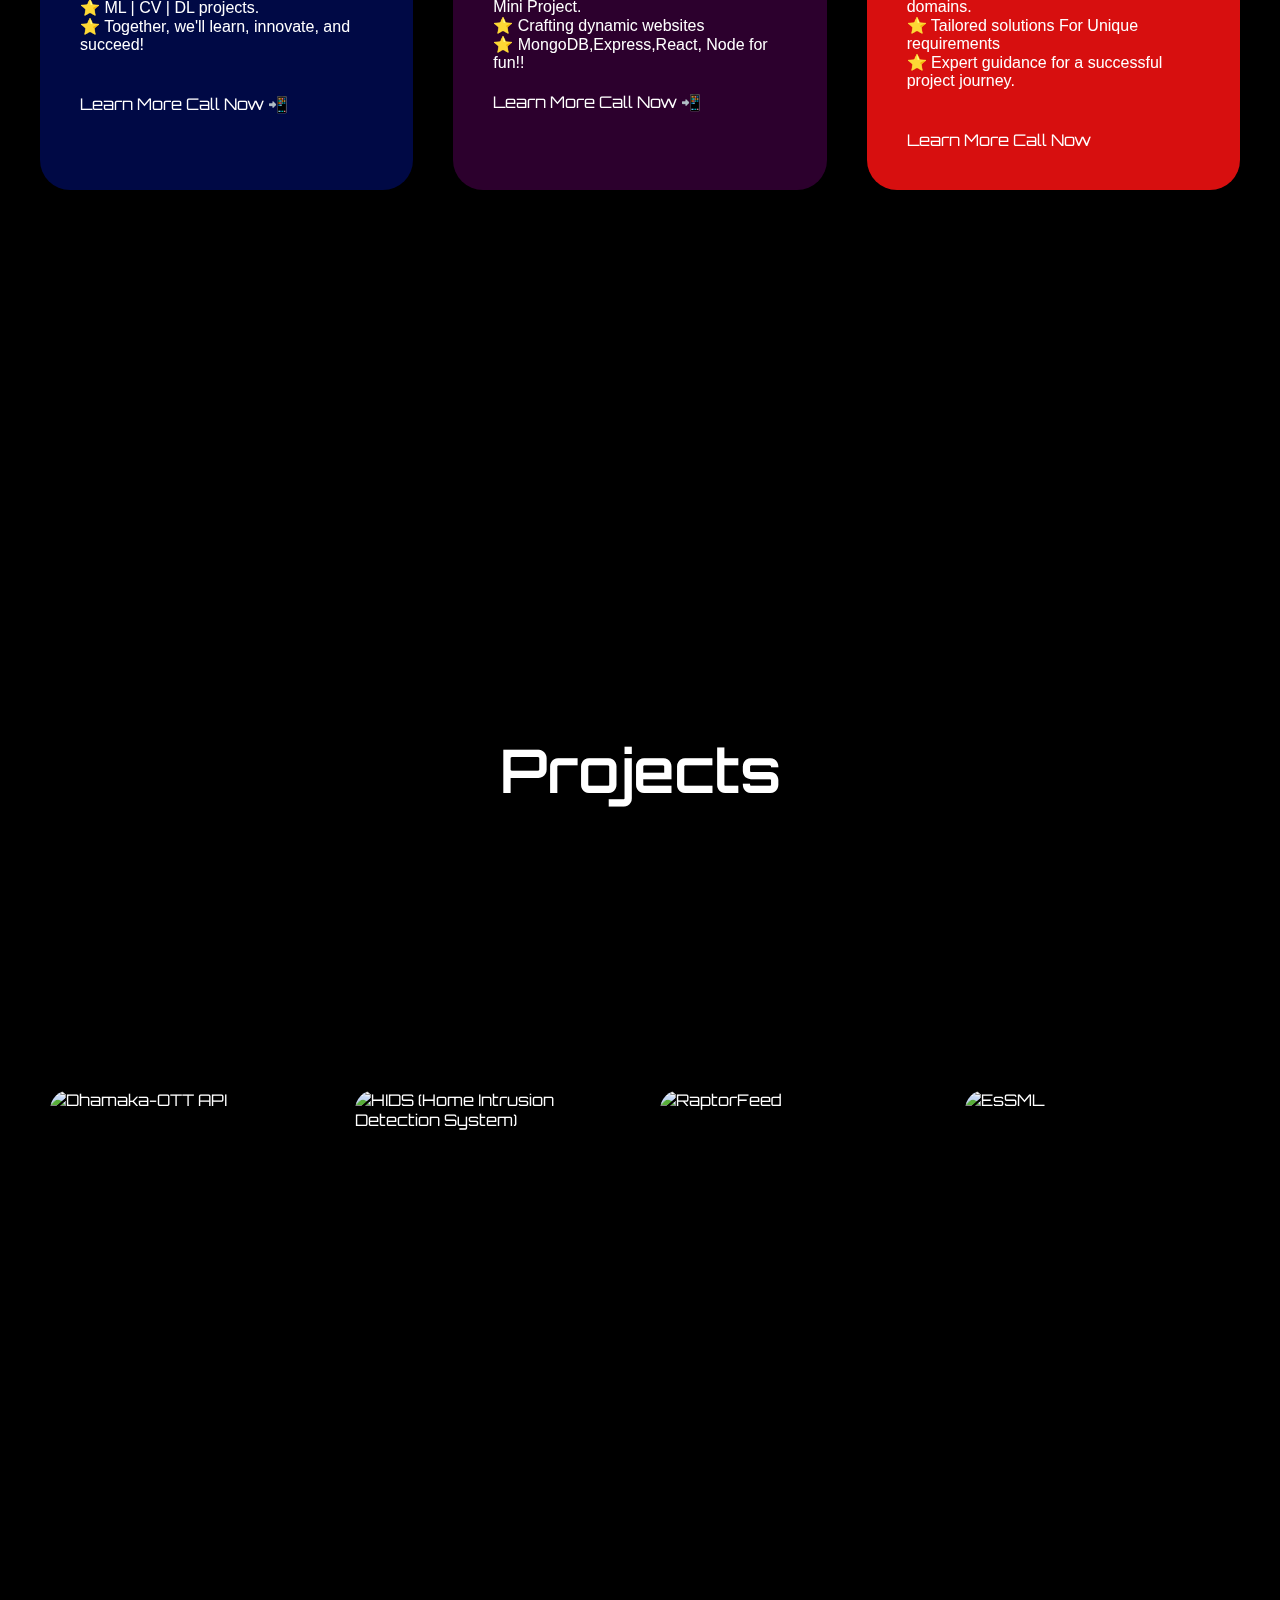
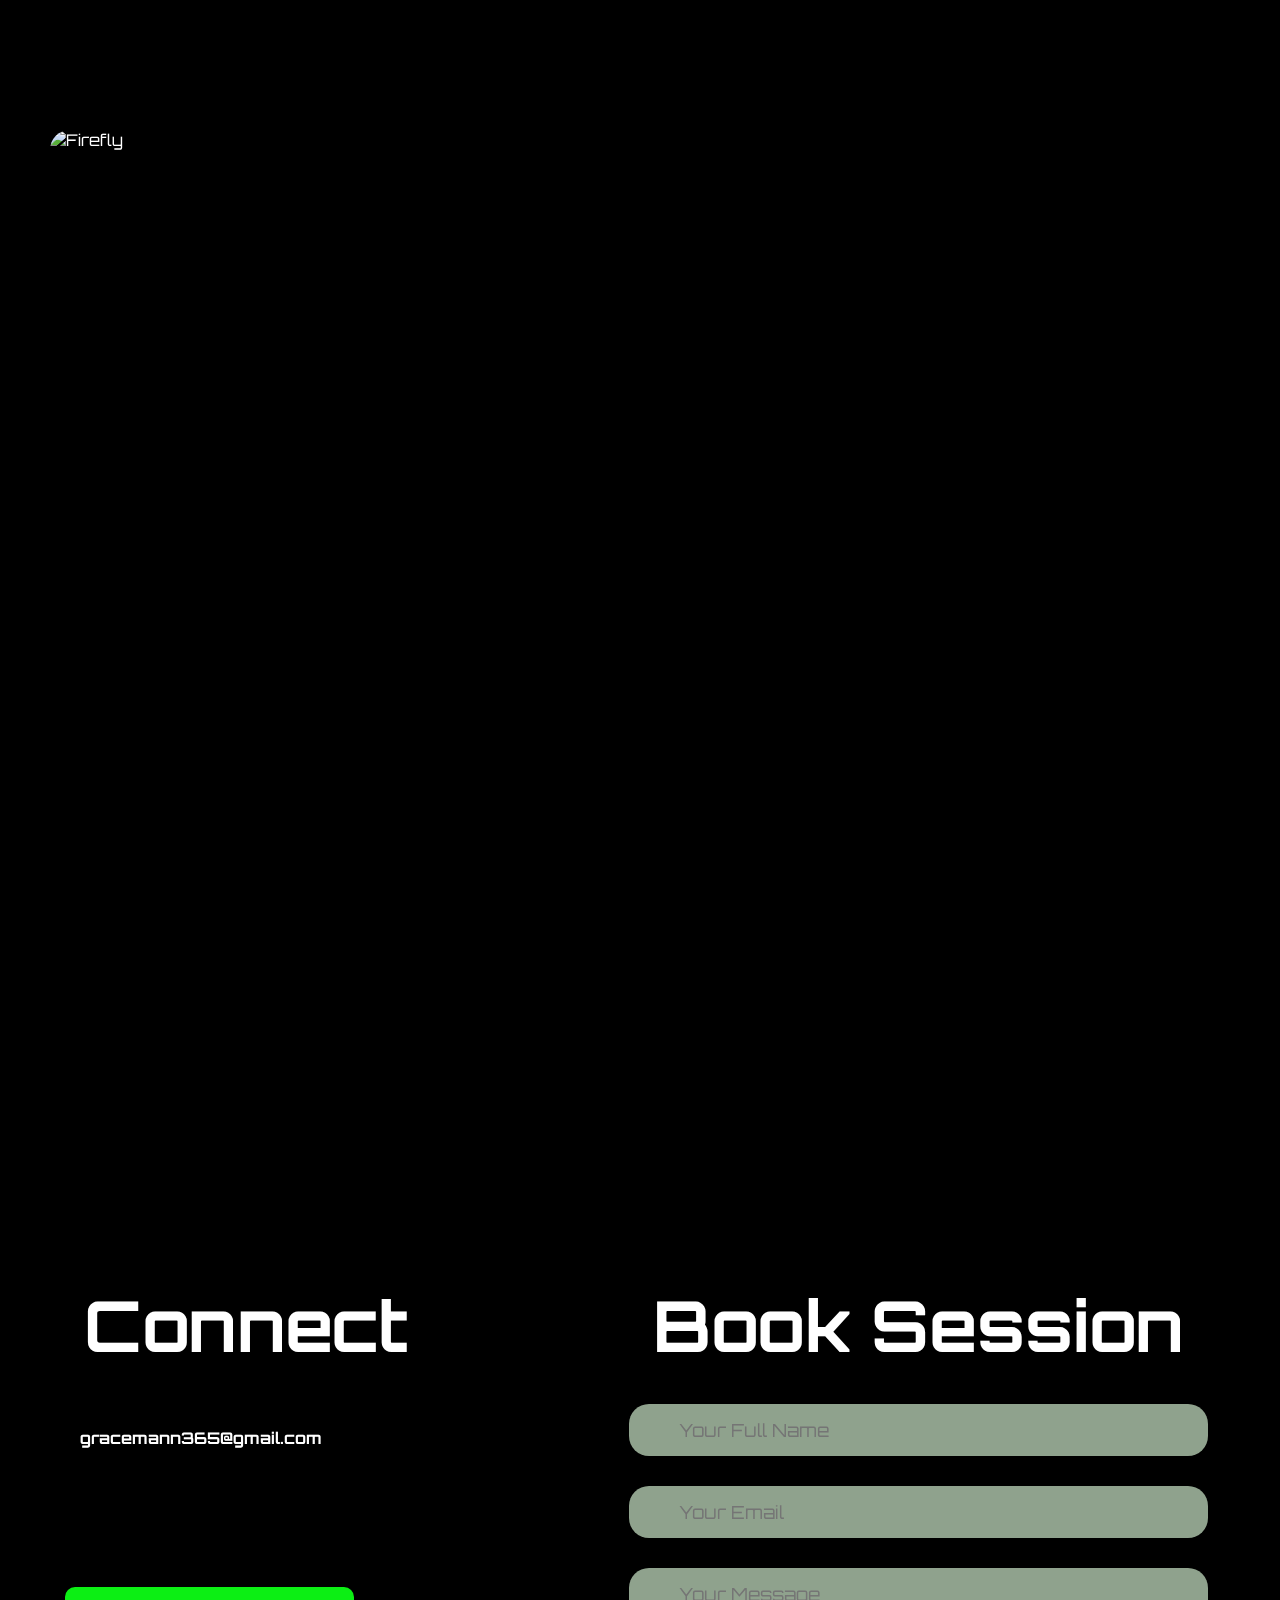
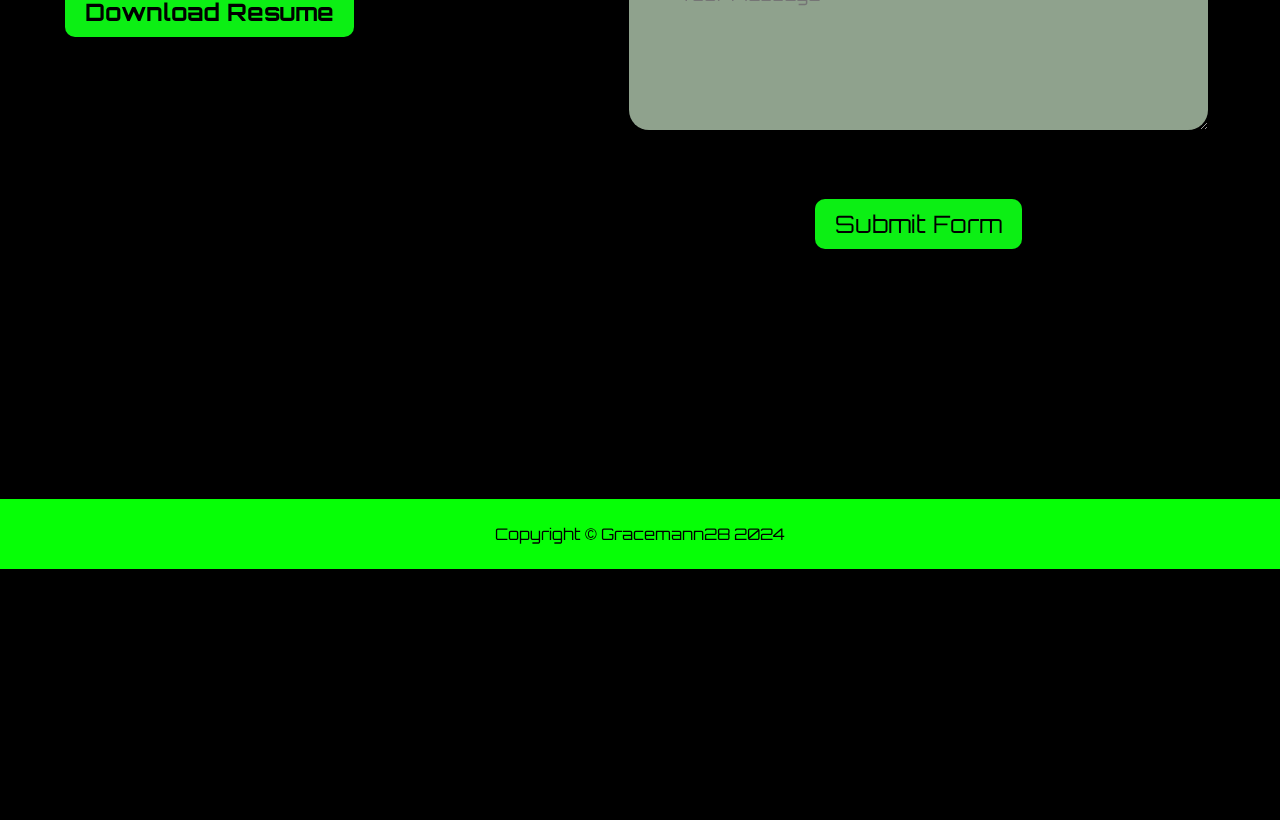
==== commit c5a90e0d: "@Patched #Consultant" ====
--- a/index.html
+++ b/index.html
@@ -19,7 +19,7 @@
 
 
 </head>
-<body>
+    <body>
   
  <!--header-->   
  <audio id="bgmid" loop>
@@ -144,16 +144,16 @@
                             📌 Development Tools & Resources
                         </li>
                         <li style="font-family: Arial, sans-serif;">
-                            <span>Technical Head (Robotics-Automation)</span><br>
+                            <span>Technical Head (Robotics) - ISTE</span><br>
                             📌 I spearheaded tech projects:<br>
                             📌 Conducted technical interview sessions for newbies<br>
                             📌 Oversaw tech initiatives on Robotics & Automation<br>
                             📌 Optimized systems to enhance Performance
                         </li>
                         <li style="font-family: Arial, sans-serif;">
-                            <span>Founder / Machine Learning Engineer - Gracemann</span><br>
+                            <span>Founder / MLE - Gracemann™️</span><br>
                             📌 Gained first-hand experience running a firm solely<br>
-                            📌 Built ML/CV engineering projects for clients across India<br> 
+                            📌 Built ML/CV Engineering Projects<br> 
                             📌 Projects I have built/collaborated on:<br>
                             ⭐ Flight Fare Prediction for Dynamic Cost Savings<br>
                             ⭐ Emotionally Sentient Recommendation Systems<br>
@@ -196,29 +196,39 @@
           
             <div class="consult-list">
 
-                <div>
+                <div style="background-color:#000945">
                     
-                    <h2>Machine Learning  <i class="fa-solid fa-robot" style="color:#08b605;">  </i></h2>
+                    <h2>Machine Learning  <i class="fa-solid fa-robot" style="color:#ffffff;">  </i></h2>
                     <br> 
-                    <p style="flex-basis: 30%; text-align: left;">Let's ace Sem 6 with ML & DL <br>mini projects.Together, we'll learn, innovate, and succeed!</p>
+                    <p style="flex-basis: 30%; text-align: left;font-family: Arial, sans-serif;">
+                        ⭐ Let's ace Sem 6 MiniProject <br>
+                        ⭐ ML | CV | DL  projects.<br>
+                        ⭐ Together, we'll learn, innovate, and succeed!</p>
                     <p style="flex-basis: 30%; text-align: left;"></p>
                     <br>
                     <a href="#contacts">Learn More Call Now 📲 </a>
                 </div>
 
-                <div>
-                    <h2>Full Stack Development <i class="fa-solid fa-code" style="color: #08b605;"></i></h2>
+                <div style="background-color:#2c002d">
+                    <h2>Web Development <i class="fa-solid fa-code" style="color: #ffffff;"></i></h2>
                     <br> 
-                        <p style="flex-basis: 30%; text-align:  left;">Experience MERN Full Stack at S6 Mini Project.Crafting dynamic websites with MongoDB,Express,React, Node for future success.</p>
+                        <p style="flex-basis: 30%; text-align:  left;font-family: Arial, sans-serif;">
+                            ⭐ Experience MERN Full Stack at S6 Mini Project.<br>
+                            ⭐ Crafting dynamic websites<br> 
+                            ⭐ MongoDB,Express,React, Node for fun!!
+                        </p>
                         <p style="flex-basis: 30%; text-align: left;"></p>
     
                         <a href="#contacts">Learn More Call Now 📲 </a>
                 </div>
 
-                <div>
-                    <h2>S8 Main Project <i class="fa-solid fa-user-tie" style="color: #08b605;"></i></h2>
+                <div style="background-color:#d70f0f">
+                    <h2>Final Year Projects <i class="fa-solid fa-user-tie" style="color: #ffffff;"></i></h2>
                     <br> 
-                        <p style="flex-basis: 30%; text-align: left;">Offering comprehensive support in diversedomains. Tailored solutions, expert guidance for a successful project journey.</p>
+                        <p style="flex-basis: 30%; text-align: left;font-family: Arial, sans-serif;">
+                            ⭐ Offering comprehensive support in all domains.<br> 
+                            ⭐ Tailored solutions For Unique requirements<br> 
+                            ⭐ Expert guidance for a successful project journey.</p>
                         <br>
                       
                         <a href="#contacts">Learn More Call Now   </a>  <i class="fa fa-volume-control-phone" aria-hidden="true"></i>
--- a/style.css
+++ b/style.css
@@ -158,9 +158,9 @@
 }
 
 .about-col-2:hover {
-  background-color: rgba(0, 0, 0, 0.732); /* Change background color on hover */
+  background-color: #011f00; /* Change background color on hover */
   cursor: pointer; /* Change cursor to pointer on hover */
-  box-shadow: 0px 10px 15px rgb(253, 252, 252); /* Add a slight lifting effect on hover */
+  box-shadow: 0px 10px 15px rgb(255, 255, 255); /* Add a slight lifting effect on hover */
 }
 
 .subtitle {
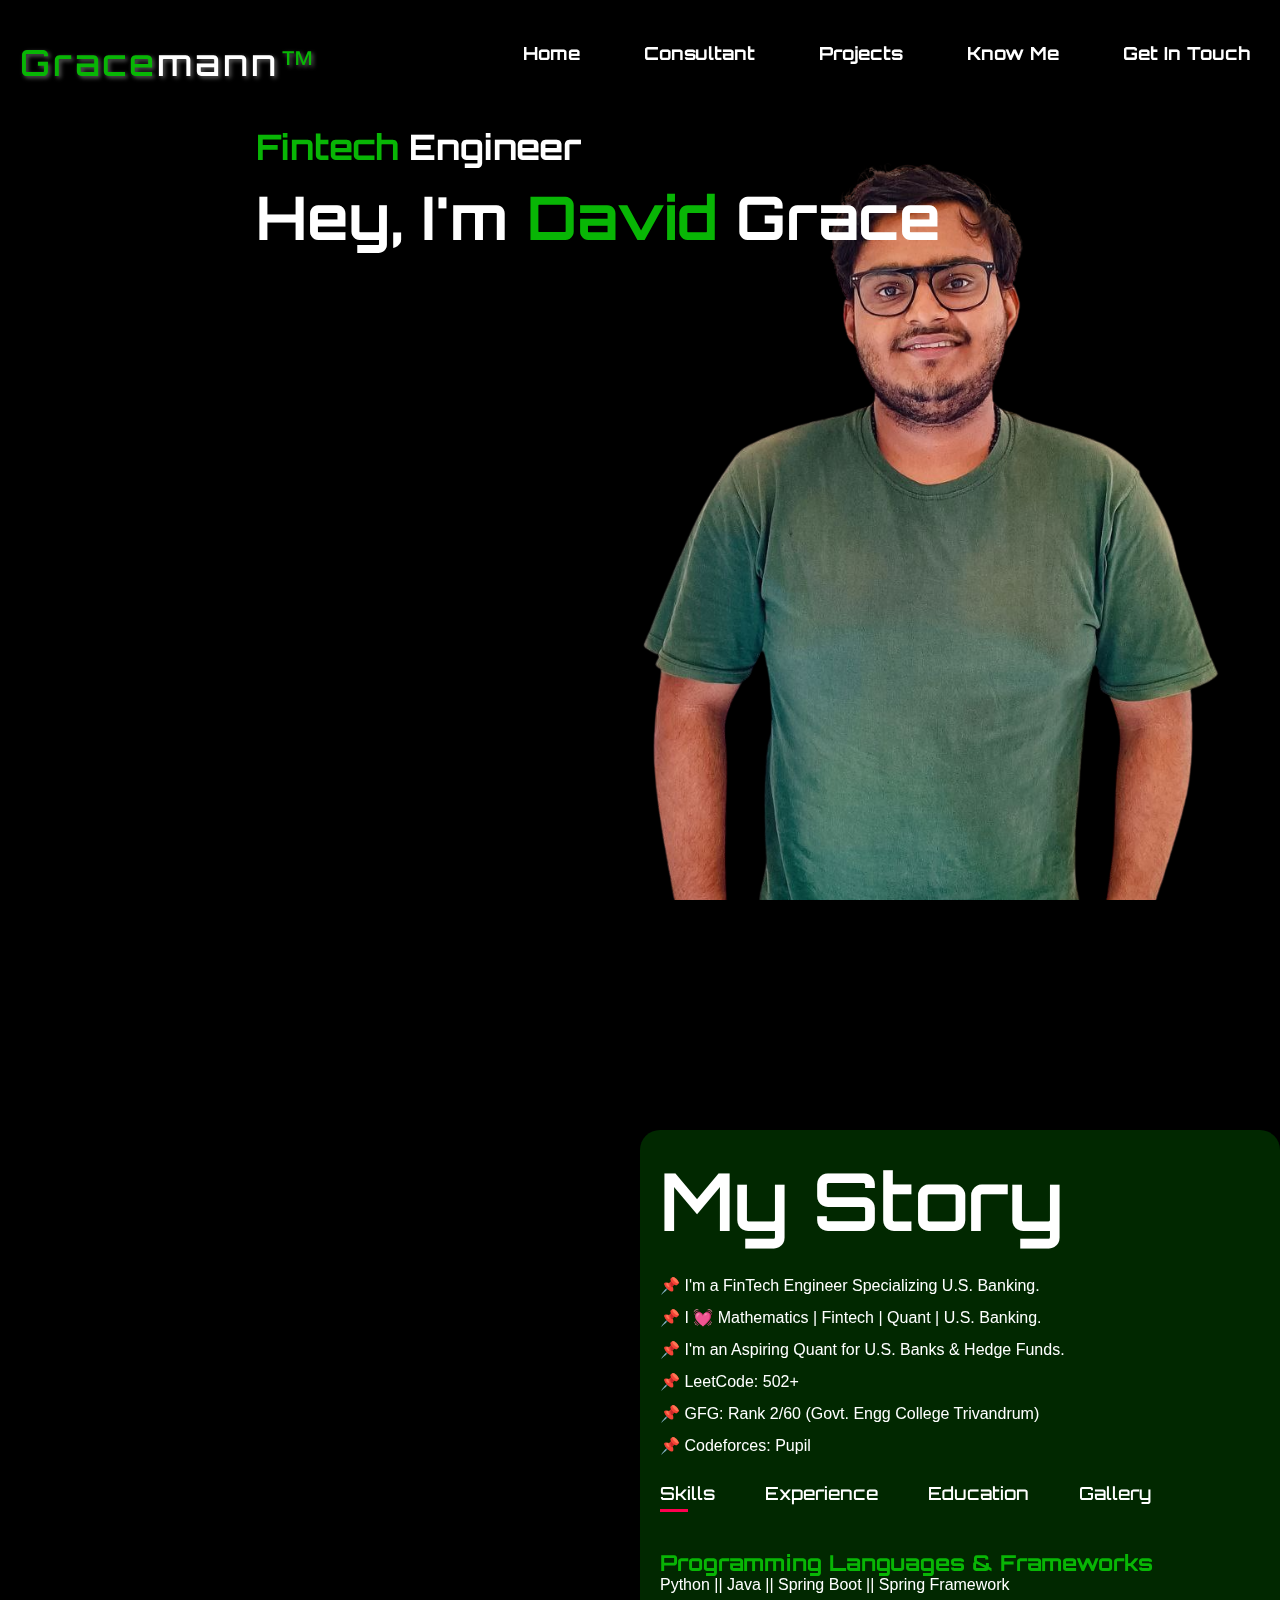
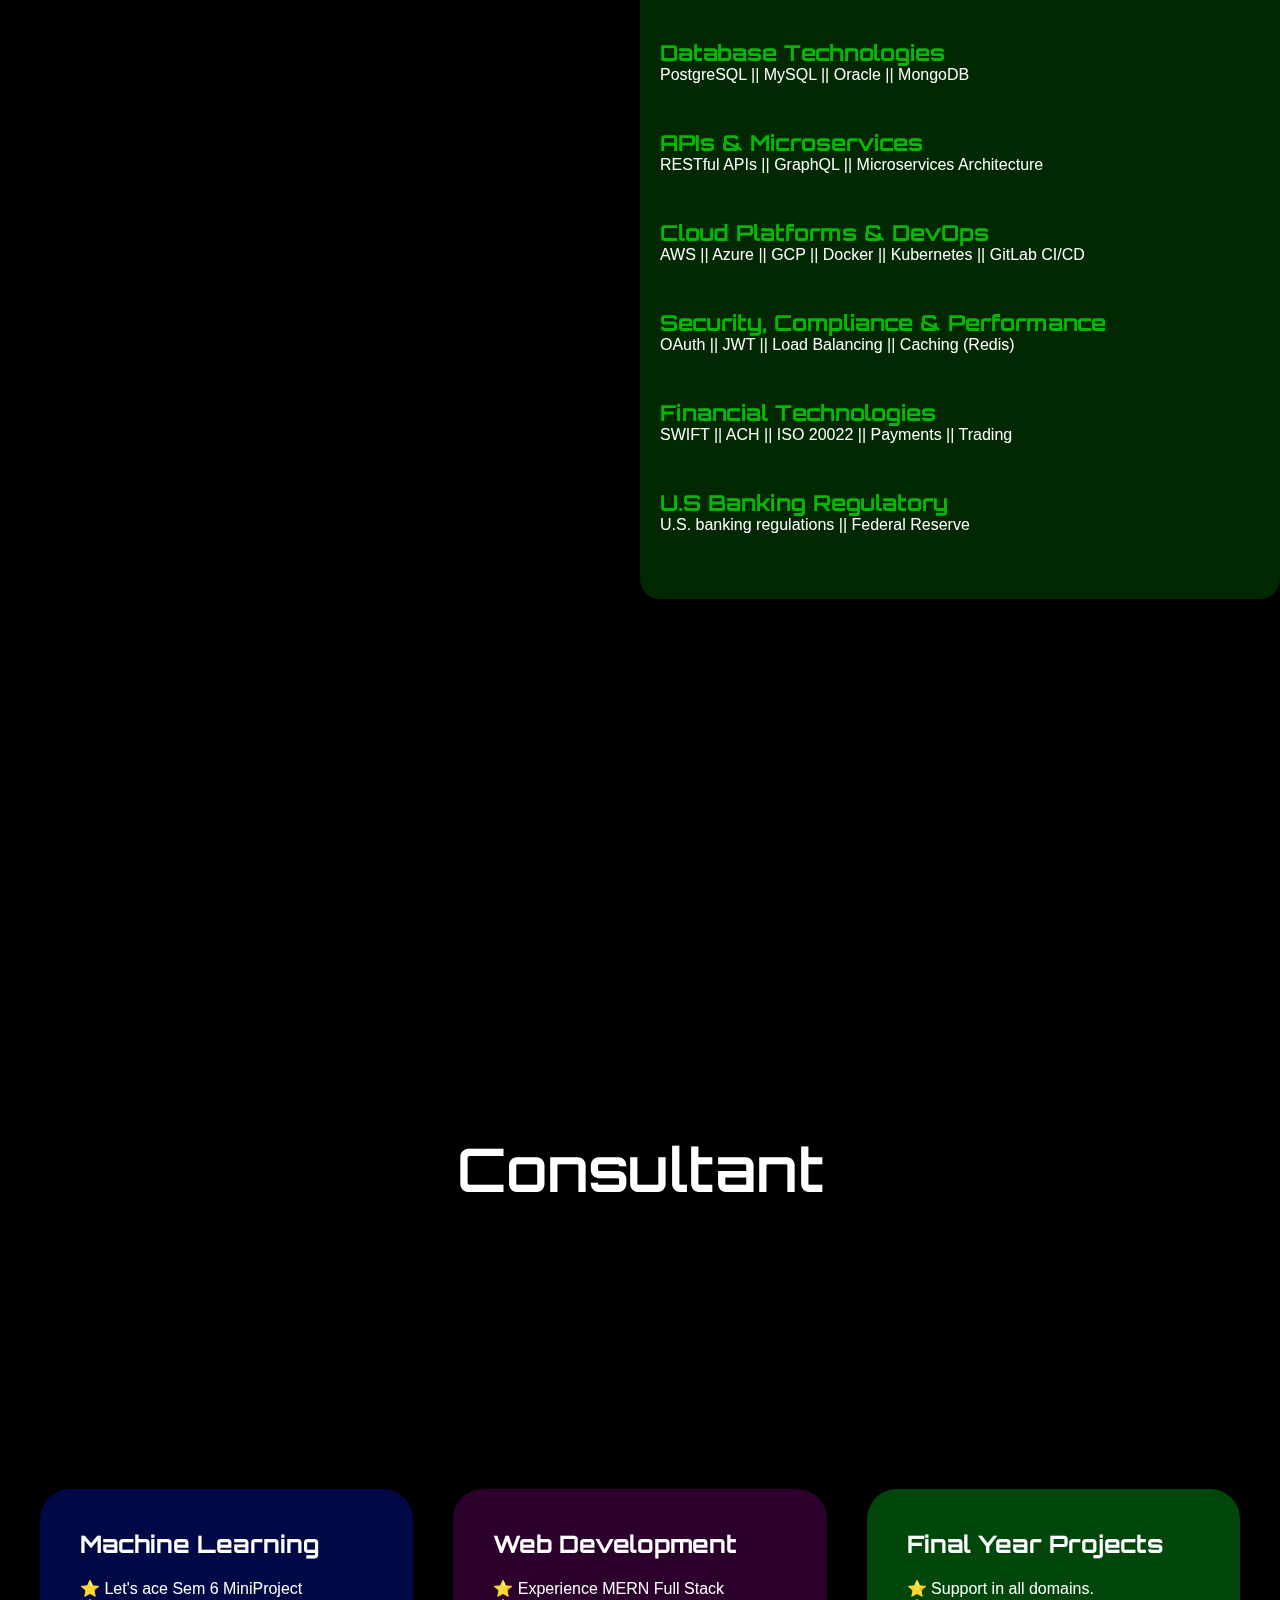
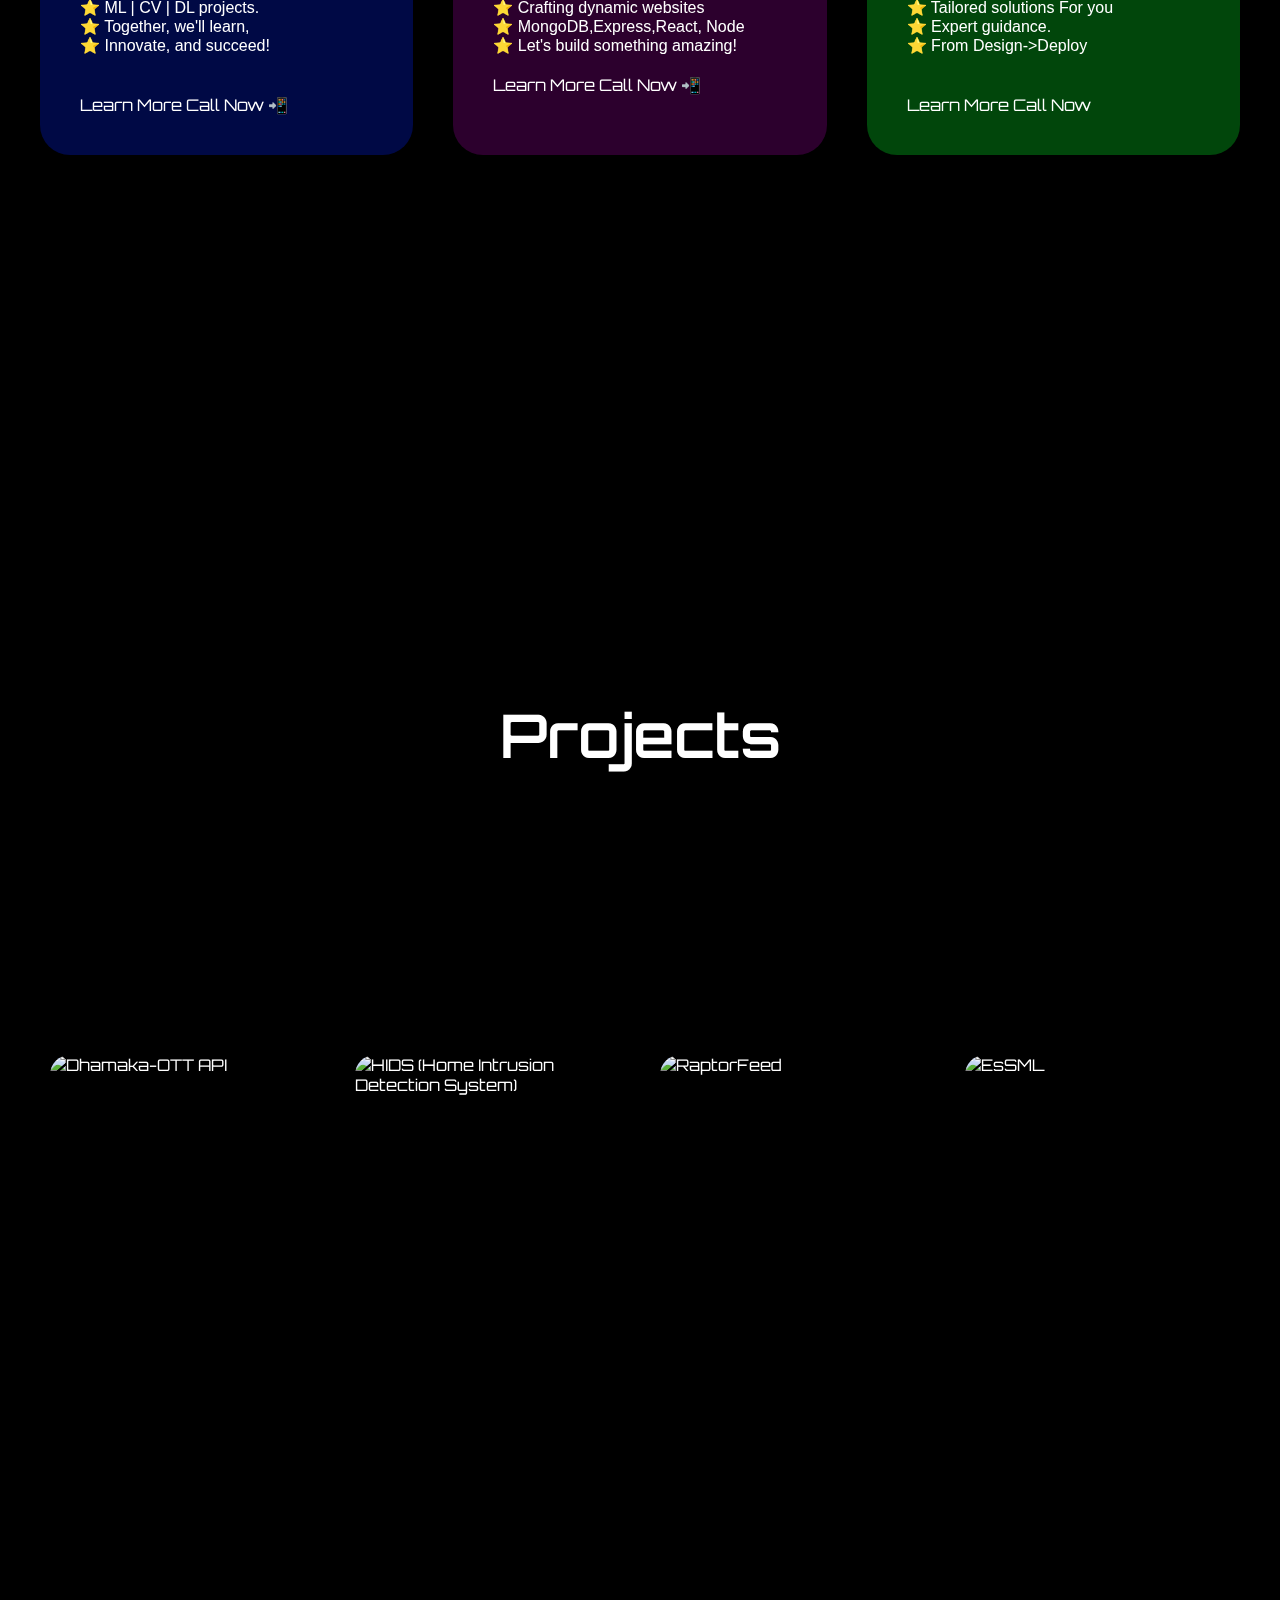
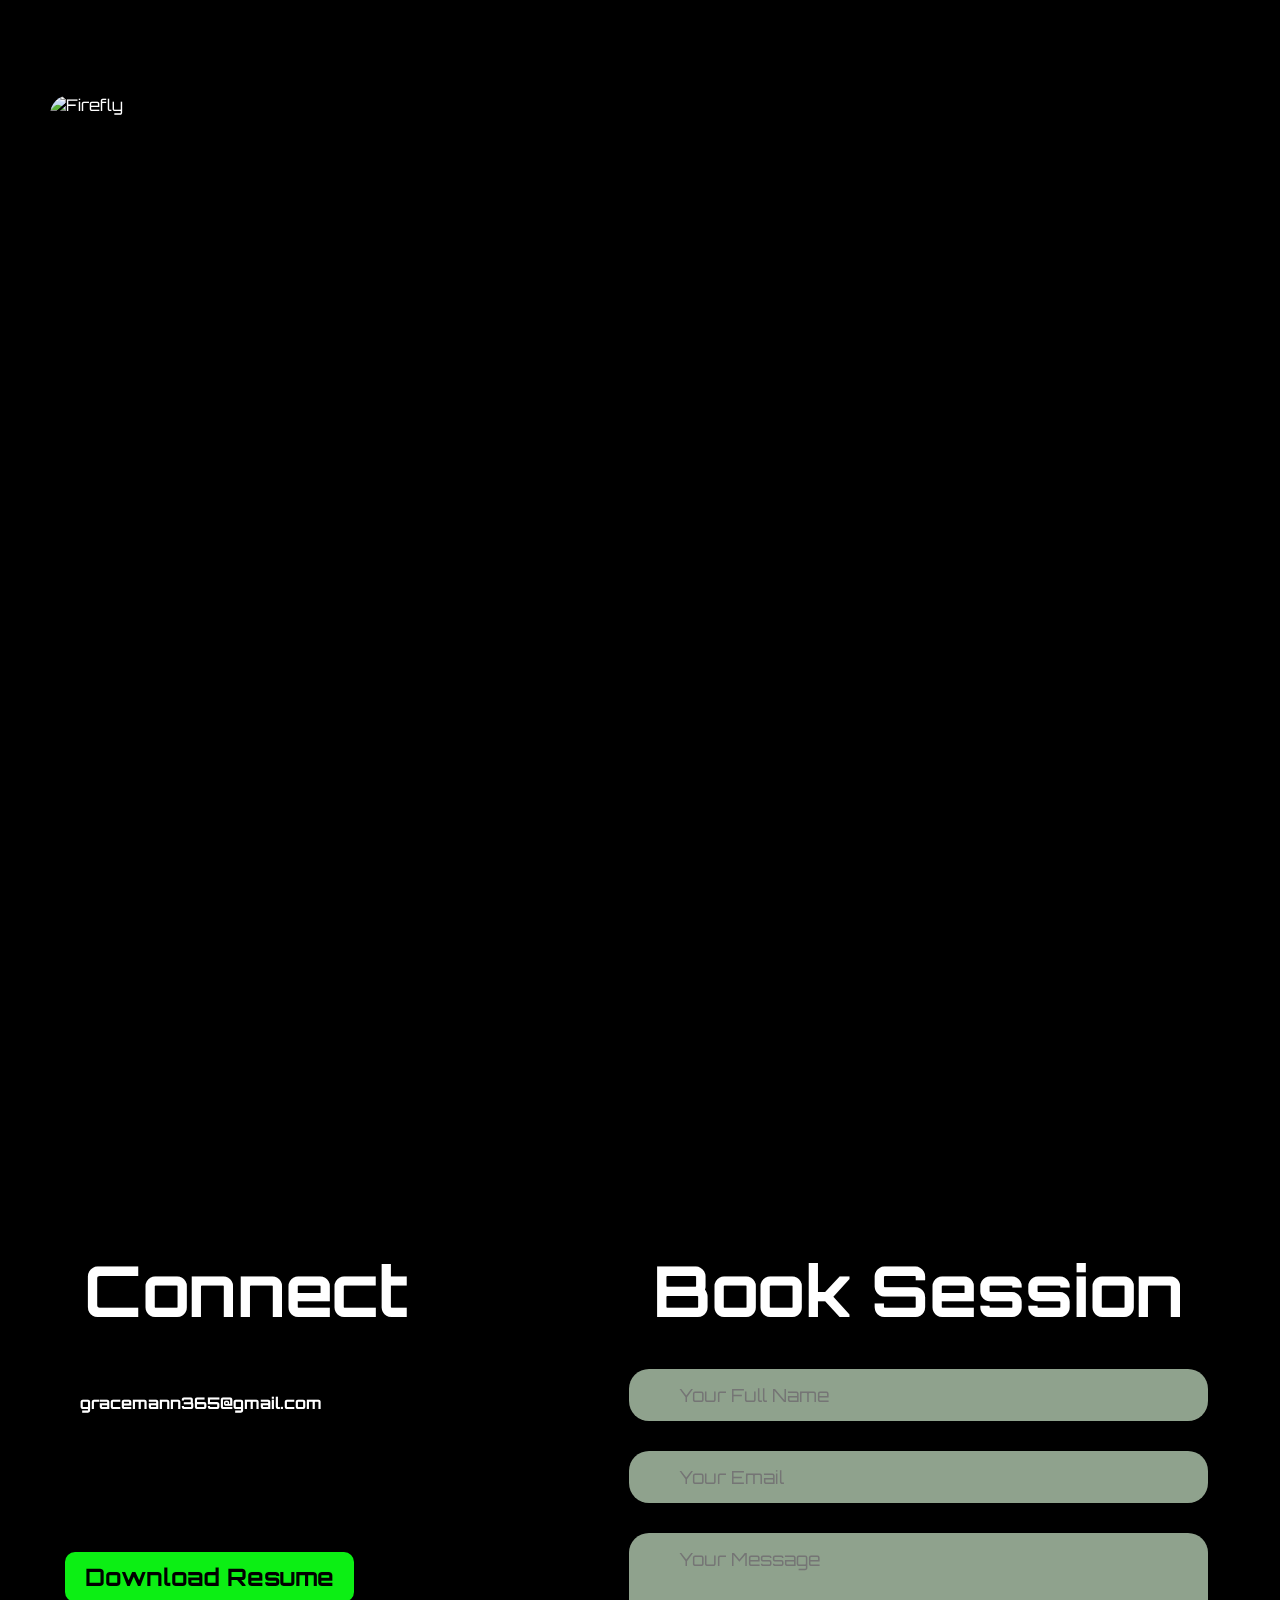
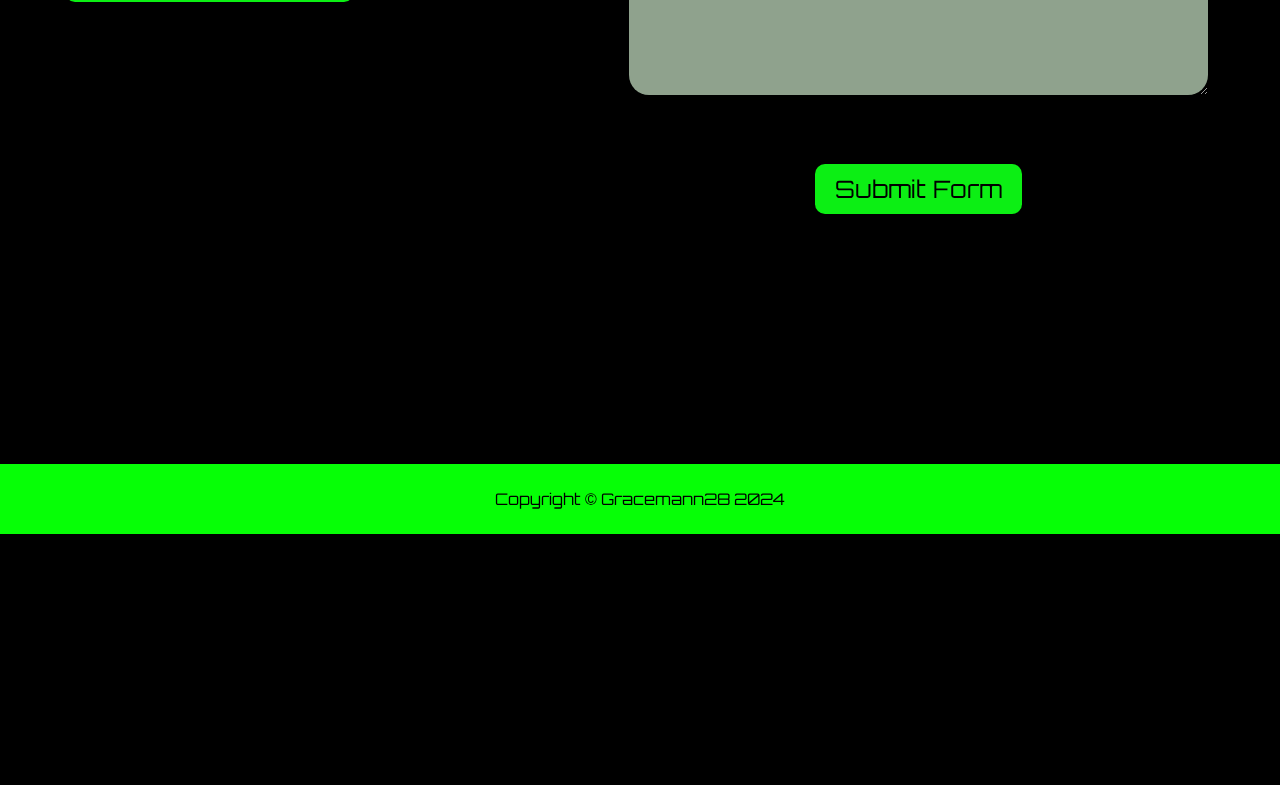
==== commit 96ce4ca7: "@Patch2 #Consultant" ====
--- a/index.html
+++ b/index.html
@@ -203,7 +203,8 @@
                     <p style="flex-basis: 30%; text-align: left;font-family: Arial, sans-serif;">
                         ⭐ Let's ace Sem 6 MiniProject <br>
                         ⭐ ML | CV | DL  projects.<br>
-                        ⭐ Together, we'll learn, innovate, and succeed!</p>
+                        ⭐ Together, we'll learn,<br> 
+                        ⭐ Innovate, and succeed!</p>
                     <p style="flex-basis: 30%; text-align: left;"></p>
                     <br>
                     <a href="#contacts">Learn More Call Now 📲 </a>
@@ -213,22 +214,25 @@
                     <h2>Web Development <i class="fa-solid fa-code" style="color: #ffffff;"></i></h2>
                     <br> 
                         <p style="flex-basis: 30%; text-align:  left;font-family: Arial, sans-serif;">
-                            ⭐ Experience MERN Full Stack at S6 Mini Project.<br>
+                            ⭐ Experience MERN Full Stack<br>
                             ⭐ Crafting dynamic websites<br> 
-                            ⭐ MongoDB,Express,React, Node for fun!!
+                            ⭐ MongoDB,Express,React, Node<br>
+                            ⭐ Let's build something amazing!</p>
                         </p>
                         <p style="flex-basis: 30%; text-align: left;"></p>
     
                         <a href="#contacts">Learn More Call Now 📲 </a>
                 </div>
 
-                <div style="background-color:#d70f0f">
+                <div style="background-color:#01460b">
                     <h2>Final Year Projects <i class="fa-solid fa-user-tie" style="color: #ffffff;"></i></h2>
                     <br> 
                         <p style="flex-basis: 30%; text-align: left;font-family: Arial, sans-serif;">
-                            ⭐ Offering comprehensive support in all domains.<br> 
-                            ⭐ Tailored solutions For Unique requirements<br> 
-                            ⭐ Expert guidance for a successful project journey.</p>
+                            ⭐ Support in all domains.<br> 
+                            ⭐ Tailored solutions For you<br> 
+                            ⭐ Expert guidance.<br> 
+                            ⭐ From Design->Deploy<br> 
+                        </p>
                         <br>
                       
                         <a href="#contacts">Learn More Call Now   </a>  <i class="fa fa-volume-control-phone" aria-hidden="true"></i>
